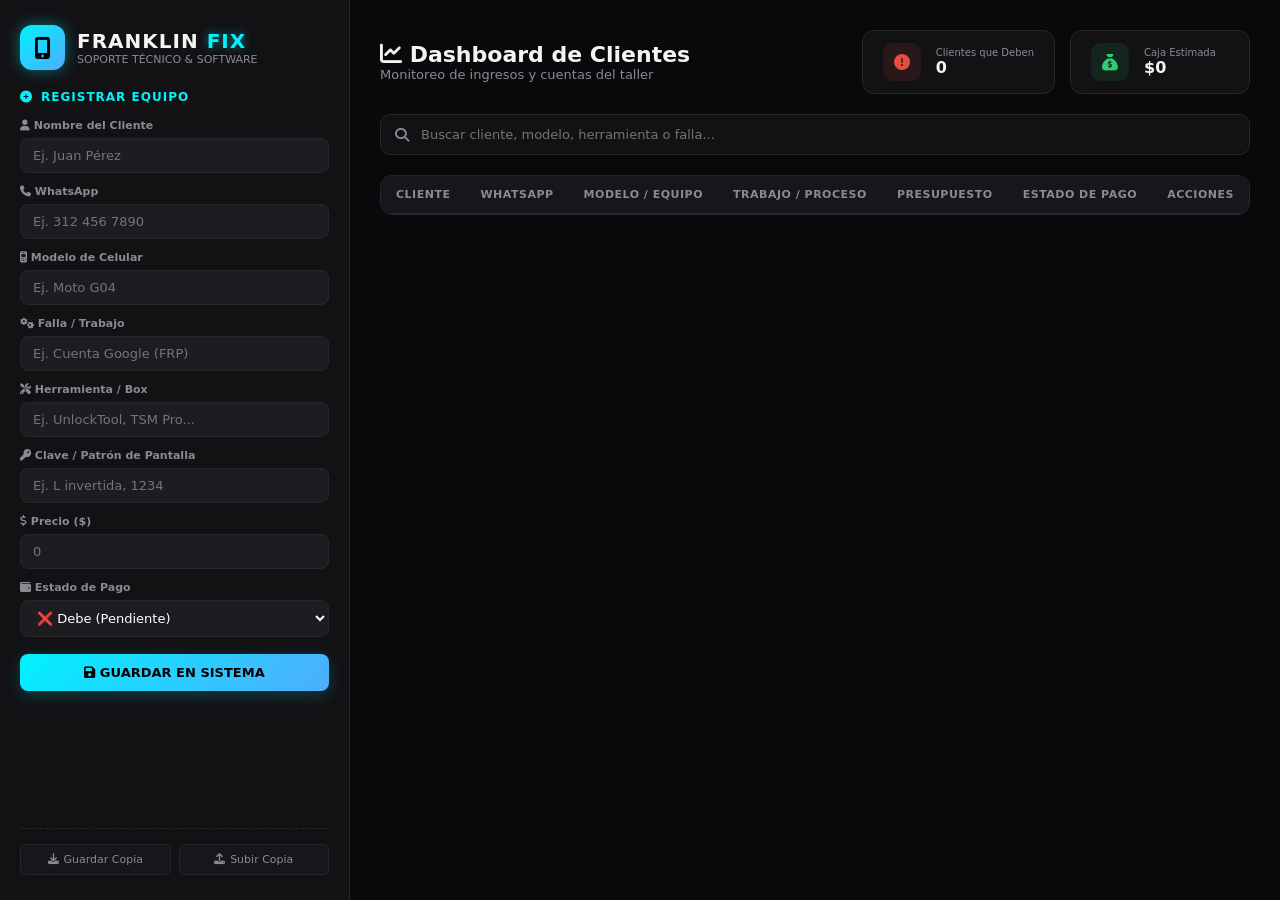
==== index.html @ d9c84b0a "Update index.html" ====
<!DOCTYPE html>
<html lang="es">
<head>
    <meta charset="UTF-8">
    <meta name="viewport" content="width=device-width, initial-scale=1.0">
    <title>Franklin Fix - Panel de Control Pro</title>
    <link rel="stylesheet" href="https://cdnjs.cloudflare.com/ajax/libs/font-awesome/6.4.0/css/all.min.css">
    
    <style>
        :root {
            --bg-dark: #09090b;
            --bg-card: #121215;
            --bg-input: #1c1c21;
            --cyan: #00f2fe;
            --blue: #4facfe;
            --green: #2ecc71;
            --red: #e74c3c;
            --orange: #f39c12;
            --text-white: #f4f4f7;
            --text-gray: #8a8a93;
            --border: #27272a;
        }

        * {
            margin: 0;
            padding: 0;
            box-sizing: border-box;
            font-family: 'Segoe UI', system-ui, sans-serif;
        }

        body {
            background-color: var(--bg-dark);
            color: var(--text-white);
            display: flex;
            height: 100vh;
            overflow: hidden;
        }

        /* BARRA LATERAL */
        .sidebar {
            width: 350px;
            background-color: var(--bg-card);
            border-right: 1px solid var(--border);
            padding: 25px 20px;
            display: flex;
            flex-direction: column;
            justify-content: space-between;
            overflow-y: auto;
        }

        .logo {
            display: flex;
            align-items: center;
            gap: 12px;
            margin-bottom: 20px;
        }

        .logo-icon {
            background: linear-gradient(135deg, var(--cyan), var(--blue));
            width: 45px;
            height: 45px;
            border-radius: 12px;
            display: flex;
            align-items: center;
            justify-content: center;
            font-size: 22px;
            color: #000;
            box-shadow: 0 0 15px rgba(0, 242, 254, 0.4);
        }

        .logo-text h2 {
            font-size: 20px;
            font-weight: 800;
            letter-spacing: 1px;
        }

        .logo-text h2 span {
            color: var(--cyan);
            text-shadow: 0 0 10px rgba(0, 242, 254, 0.5);
        }

        .logo-text p {
            font-size: 11px;
            color: var(--text-gray);
            text-transform: uppercase;
        }

        form h3 {
            font-size: 12px;
            color: var(--cyan);
            letter-spacing: 1px;
            margin-bottom: 15px;
            display: flex;
            align-items: center;
            gap: 8px;
            transition: color 0.3s ease;
        }

        form.editando h3 {
            color: var(--orange);
        }

        .input-group {
            margin-bottom: 12px;
        }

        .input-group label {
            display: block;
            font-size: 11px;
            color: var(--text-gray);
            margin-bottom: 6px;
            font-weight: 600;
        }

        .input-group input, .input-group select {
            width: 100%;
            padding: 9px 12px;
            background-color: var(--bg-input);
            border: 1px solid var(--border);
            border-radius: 8px;
            color: #fff;
            font-size: 13px;
            transition: all 0.3s ease;
        }

        .input-group input:focus, .input-group select:focus {
            outline: none;
            border-color: var(--cyan);
            box-shadow: 0 0 8px rgba(0, 242, 254, 0.2);
        }

        form.editando .input-group input:focus, form.editando .input-group select:focus {
            border-color: var(--orange);
            box-shadow: 0 0 8px rgba(243, 156, 18, 0.2);
        }

        .btn-agregar {
            width: 100%;
            padding: 11px;
            background: linear-gradient(135deg, var(--cyan), var(--blue));
            color: #000;
            font-weight: 700;
            border: none;
            border-radius: 8px;
            cursor: pointer;
            font-size: 13px;
            transition: 0.3s;
            margin-top: 5px;
            box-shadow: 0 4px 15px rgba(0, 242, 254, 0.2);
        }

        .btn-agregar:hover {
            transform: translateY(-2px);
            box-shadow: 0 6px 20px rgba(0, 242, 254, 0.4);
        }

        .btn-agregar.btn-editando {
            background: linear-gradient(135deg, var(--orange), #e67e22);
            color: #fff;
            box-shadow: 0 4px 15px rgba(243, 156, 18, 0.2);
        }

        /* BOTONES DE BACKUP */
        .backup-container {
            margin-top: 20px;
            border-top: 1px dashed var(--border);
            padding-top: 15px;
            display: flex;
            gap: 8px;
        }

        .btn-backup {
            flex: 1;
            padding: 8px;
            background-color: #16161c;
            border: 1px solid var(--border);
            color: var(--text-gray);
            font-size: 11px;
            border-radius: 6px;
            cursor: pointer;
            display: flex;
            align-items: center;
            justify-content: center;
            gap: 5px;
            transition: 0.3s;
        }

        .btn-backup:hover {
            color: #fff;
            border-color: var(--cyan);
            background-color: rgba(0, 242, 254, 0.05);
        }

        /* CONTENIDO PRINCIPAL */
        .main-content {
            flex-grow: 1;
            padding: 30px;
            overflow-y: auto;
            display: flex;
            flex-direction: column;
            gap: 20px;
        }

        .top-bar {
            display: flex;
            justify-content: space-between;
            align-items: center;
            flex-wrap: wrap;
            gap: 15px;
        }

        .titulo-seccion h1 {
            font-size: 22px;
            font-weight: 700;
        }

        .titulo-seccion p {
            font-size: 13px;
            color: var(--text-gray);
        }

        .stats-container {
            display: flex;
            gap: 15px;
        }

        .stat-card {
            background-color: var(--bg-card);
            border: 1px solid var(--border);
            padding: 12px 20px;
            border-radius: 12px;
            display: flex;
            align-items: center;
            gap: 15px;
            min-width: 180px;
        }

        .stat-card.deudores .stat-icon {
            color: var(--red);
            background-color: rgba(231, 76, 60, 0.1);
            width: 38px;
            height: 38px;
            border-radius: 10px;
            display: flex;
            align-items: center;
            justify-content: center;
            font-size: 16px;
        }

        .stat-card.caja .stat-icon {
            color: var(--green);
            background-color: rgba(46, 204, 113, 0.1);
            width: 38px;
            height: 38px;
            border-radius: 10px;
            display: flex;
            align-items: center;
            justify-content: center;
            font-size: 16px;
        }

        .stat-label {
            font-size: 10px;
            color: var(--text-gray);
            display: block;
        }

        .stat-info h3 {
            font-size: 16px;
            font-weight: 700;
        }

        /* BUSCADOR */
        .search-container {
            position: relative;
            width: 100%;
        }

        .search-container input {
            width: 100%;
            padding: 12px 15px 12px 40px;
            background-color: var(--bg-card);
            border: 1px solid var(--border);
            border-radius: 10px;
            color: #fff;
            font-size: 13px;
            transition: 0.3s;
        }

        .search-container input:focus {
            outline: none;
            border-color: var(--cyan);
            box-shadow: 0 0 10px rgba(0, 242, 254, 0.15);
        }

        .search-container i {
            position: absolute;
            left: 15px;
            top: 50%;
            transform: translateY(-50%);
            color: var(--text-gray);
            font-size: 14px;
        }

        /* TABLA DE CLIENTES */
        .tabla-contenedor {
            background-color: var(--bg-card);
            border-radius: 12px;
            border: 1px solid var(--border);
            overflow: hidden;
        }

        table {
            width: 100%;
            border-collapse: collapse;
        }

        th, td {
            padding: 12px 15px;
            text-align: left;
            font-size: 13px;
        }

        th {
            background-color: #16161c;
            color: var(--text-gray);
            font-weight: 600;
            text-transform: uppercase;
            font-size: 11px;
            letter-spacing: 0.5px;
        }

        tr {
            border-bottom: 1px solid var(--border);
            transition: 0.2s;
        }

        tr:hover {
            background-color: #16161c;
        }

        /* Mini etiquetas informativas */
        .mini-tag {
            display: inline-block;
            font-size: 10px;
            padding: 2px 6px;
            border-radius: 4px;
            margin-top: 3px;
            font-weight: 600;
        }

        .tag-tool {
            background-color: rgba(0, 242, 254, 0.1);
            color: var(--cyan);
            border: 1px solid rgba(0, 242, 254, 0.2);
        }

        .tag-clave {
            background-color: rgba(243, 156, 18, 0.1);
            color: var(--orange);
            border: 1px solid rgba(243, 156, 18, 0.2);
        }

        /* Estados de pago */
        .badge-pago {
            padding: 6px 12px;
            border-radius: 20px;
            font-size: 10px;
            font-weight: 700;
            cursor: pointer;
            display: inline-block;
            transition: 0.3s;
        }

        .badge-pago.pendiente {
            background-color: rgba(231, 76, 60, 0.1);
            color: var(--red);
            border: 1px solid rgba(231, 76, 60, 0.3);
        }

        .badge-pago.pagado {
            background-color: rgba(46, 204, 113, 0.1);
            color: var(--green);
            border: 1px solid rgba(46, 204, 113, 0.3);
        }

        /* Acciones */
        .tabla-acciones {
            display: flex;
            align-items: center;
            gap: 6px;
        }

        .btn-tabla-factura {
            background-color: rgba(0, 242, 254, 0.1);
            border: 1px solid rgba(0, 242, 254, 0.3);
            color: var(--cyan);
            padding: 6px 10px;
            border-radius: 6px;
            cursor: pointer;
            font-size: 11px;
            font-weight: 600;
        }

        .btn-tabla-factura:hover {
            background-color: var(--cyan);
            color: #000;
        }

        .btn-tabla-whatsapp {
            background-color: rgba(46, 204, 113, 0.1);
            border: 1px solid rgba(46, 204, 113, 0.3);
            color: var(--green);
            padding: 6px 10px;
            border-radius: 6px;
            cursor: pointer;
            font-size: 11px;
            font-weight: 600;
            display: flex;
            align-items: center;
            gap: 4px;
        }

        .btn-tabla-whatsapp:hover {
            background-color: var(--green);
            color: #000;
        }

        .btn-tabla-editar {
            background-color: rgba(243, 156, 18, 0.1);
            border: 1px solid rgba(243, 156, 18, 0.3);
            color: var(--orange);
            padding: 6px 10px;
            border-radius: 6px;
            cursor: pointer;
            font-size: 11px;
            font-weight: 600;
        }

        .btn-tabla-editar:hover {
            background-color: var(--orange);
            color: #000;
        }

        .btn-tabla-eliminar {
            background-color: transparent;
            border: none;
            color: var(--text-gray);
            cursor: pointer;
            padding: 6px;
            font-size: 13px;
        }

        .btn-tabla-eliminar:hover {
            color: var(--red);
        }

        /* VENTANA MODAL (FACTURA) */
        .modal {
            display: none;
            position: fixed;
            top: 0;
            left: 0;
            width: 100%;
            height: 100%;
            background-color: rgba(0, 0, 0, 0.85);
            z-index: 1000;
            justify-content: center;
            align-items: center;
        }

        .modal-content {
            background-color: #fff;
            color: #000;
            padding: 25px;
            border-radius: 12px;
            max-width: 380px;
            width: 90%;
            box-shadow: 0 10px 30px rgba(0,0,0,0.5);
        }

        .ticket {
            font-family: 'Courier New', Courier, monospace;
            color: #000;
        }

        .ticket-header {
            text-align: center;
            margin-bottom: 15px;
        }

        .ticket-header h2 {
            font-size: 22px;
            font-weight: 800;
            letter-spacing: 1px;
        }

        .ticket-header p {
            font-size: 12px;
        }

        .ticket-sub {
            font-size: 10px !important;
            color: #444;
        }

        .linea-decorativa {
            border-top: 1px dashed #000;
            margin: 10px 0;
        }

        .ticket-info p {
            font-size: 11px;
            margin-bottom: 4px;
        }

        .ticket-tabla {
            width: 100%;
            margin: 15px 0;
        }

        .ticket-tabla th, .ticket-tabla td {
            color: #000 !important;
            padding: 6px 0;
            font-size: 11px;
            background: none !important;
        }

        .ticket-footer {
            text-align: center;
            font-size: 11px;
            margin-top: 15px;
        }

        .estado-ticket-pago {
            font-size: 13px !important;
            font-weight: 900;
            margin-bottom: 10px;
            border: 1px solid #000;
            padding: 5px;
            display: inline-block;
        }

        .garantia {
            font-size: 9px !important;
            color: #555;
            margin-top: 5px;
        }

        .modal-botones {
            margin-top: 20px;
            display: flex;
            gap: 10px;
        }

        .btn-imprimir {
            flex-grow: 1;
            padding: 10px;
            background-color: #000;
            color: #fff;
            border: none;
            border-radius: 6px;
            font-weight: bold;
            cursor: pointer;
        }

        .btn-cerrar {
            padding: 10px 15px;
            background-color: #e0e0e0;
            color: #000;
            border: none;
            border-radius: 6px;
            cursor: pointer;
        }

        @media print {
            body * {
                visibility: hidden;
            }
            #ticket-imprimir, #ticket-imprimir * {
                visibility: visible;
            }
            #ticket-imprimir {
                position: absolute;
                left: 0;
                top: 0;
                width: 100%;
            }
        }
    </style>
</head>
<body>

    <div class="sidebar">
        <div>
            <div class="logo">
                <div class="logo-icon"><i class="fa-solid fa-mobile-screen-button"></i></div>
                <div class="logo-text">
                    <h2>FRANKLIN <span>FIX</span></h2>
                    <p>Soporte Técnico & Software</p>
                </div>
            </div>
            
            <form id="form-cliente">
                <input type="hidden" id="cliente-id-edicion" value="">

                <h3 id="form-titulo"><i class="fa-solid fa-circle-plus"></i> REGISTRAR EQUIPO</h3>
                
                <div class="input-group">
                    <label><i class="fa-solid fa-user"></i> Nombre del Cliente</label>
                    <input type="text" id="nombre" required placeholder="Ej. Juan Pérez">
                </div>

                <div class="input-group">
                    <label><i class="fa-solid fa-phone"></i> WhatsApp</label>
                    <input type="text" id="telefono" placeholder="Ej. 312 456 7890">
                </div>

                <div class="input-group">
                    <label><i class="fa-solid fa-mobile-retro"></i> Modelo de Celular</label>
                    <input type="text" id="modelo" required placeholder="Ej. Moto G04">
                </div>

                <div class="input-group">
                    <label><i class="fa-solid fa-gears"></i> Falla / Trabajo</label>
                    <input type="text" id="falla" required placeholder="Ej. Cuenta Google (FRP)">
                </div>

                <div class="input-group">
                    <label><i class="fa-solid fa-screwdriver-wrench"></i> Herramienta / Box</label>
                    <input type="text" id="herramienta" list="tools-comunes" placeholder="Ej. UnlockTool, TSM Pro...">
                    <datalist id="tools-comunes">
                        <option value="UnlockTool">
                        <option value="TSM Pro">
                        <option value="GSM Shield">
                        <option value="F64 Box">
                        <option value="Chimera">
                        <option value="Pandora Box">
                    </datalist>
                </div>

                <div class="input-group">
                    <label><i class="fa-solid fa-key"></i> Clave / Patrón de Pantalla</label>
                    <input type="text" id="clave" placeholder="Ej. L invertida, 1234">
                </div>

                <div class="input-group">
                    <label><i class="fa-solid fa-dollar-sign"></i> Precio ($)</label>
                    <input type="number" id="precio" required placeholder="0">
                </div>

                <div class="input-group">
                    <label><i class="fa-solid fa-wallet"></i> Estado de Pago</label>
                    <select id="estado-pago">
                        <option value="Pendiente">❌ Debe (Pendiente)</option>
                        <option value="Pagado">✅ Pagado</option>
                    </select>
                </div>

                <button type="submit" id="btn-submit" class="btn-agregar">
                    <i class="fa-solid fa-floppy-disk"></i> GUARDAR EN SISTEMA
                </button>
            </form>
        </div>

        <!-- SECCIÓN DE BACKUP -->
        <div class="backup-container">
            <button onclick="exportarBackup()" class="btn-backup" title="Exportar Backup">
                <i class="fa-solid fa-download"></i> Guardar Copia
            </button>
            <button onclick="document.getElementById('import-file').click()" class="btn-backup" title="Cargar Backup">
                <i class="fa-solid fa-upload"></i> Subir Copia
            </button>
            <input type="file" id="import-file" style="display: none;" accept=".json" onchange="importarBackup(event)">
        </div>
    </div>

    <div class="main-content">
        <div class="top-bar">
            <div class="titulo-seccion">
                <h1><i class="fa-solid fa-chart-line"></i> Dashboard de Clientes</h1>
                <p>Monitoreo de ingresos y cuentas del taller</p>
            </div>
            
            <div class="stats-container">
                <div class="stat-card deudores">
                    <div class="stat-icon"><i class="fa-solid fa-circle-exclamation"></i></div>
                    <div class="stat-info">
                        <span class="stat-label">Clientes que Deben</span>
                        <h3 id="num-deudores">0</h3>
                    </div>
                </div>
                <div class="stat-card caja">
                    <div class="stat-icon"><i class="fa-solid fa-sack-dollar"></i></div>
                    <div class="stat-info">
                        <span class="stat-label">Caja Estimada</span>
                        <h3 id="caja-total">$0</h3>
                    </div>
                </div>
            </div>
        </div>

        <!-- BARRA DE BÚSQUEDA -->
        <div class="search-container">
            <i class="fa-solid fa-magnifying-glass"></i>
            <input type="text" id="buscador" onkeyup="filtrarTabla()" placeholder="Buscar cliente, modelo, herramienta o falla...">
        </div>

        <div class="tabla-contenedor">
            <table id="tabla-clientes">
                <thead>
                    <tr>
                        <th>Cliente</th>
                        <th>WhatsApp</th>
                        <th>Modelo / Equipo</th>
                        <th>Trabajo / Proceso</th>
                        <th>Presupuesto</th>
                        <th>Estado de Pago</th>
                        <th>Acciones</th>
                    </tr>
                </thead>
                <tbody id="lista-clientes-body">
                </tbody>
            </table>
        </div>
    </div>

    <!-- MODAL RECIBO -->
    <div id="modal-factura" class="modal">
        <div class="modal-content">
            <div class="ticket" id="ticket-imprimir">
                <div class="ticket-header">
                    <h2>FRANKLIN FIX</h2>
                    <p>Servicio Técnico Profesional de Celulares</p>
                    <p class="ticket-sub">Software - Desbloqueos - Hardware</p>
                    <div class="linea-decorativa"></div>
                </div>
                
                <div class="ticket-info">
                    <p><strong>Fecha:</strong> <span id="factura-fecha">--/--/----</span></p>
                    <p><strong>Ticket N°:</strong> <span id="factura-id">0000</span></p>
                    <p><strong>Cliente:</strong> <span id="factura-cliente">---</span></p>
                    <p><strong>Celular:</strong> <span id="factura-tel">---</span></p>
                </div>
                
                <div class="linea-decorativa"></div>
                
                <table class="ticket-tabla">
                    <thead>
                        <tr>
                            <th>Detalle / Equipo</th>
                            <th style="text-align: right;">Total</th>
                        </tr>
                    </thead>
                    <tbody>
                        <tr>
                            <td>
                                <span id="factura-modelo" style="font-weight: bold; display: block;">---</span>
                                <span id="factura-falla" style="font-size: 11px; color: #555;">---</span>
                                <span id="factura-detalles-extra" style="font-size: 10px; color: #777; display: block; margin-top: 2px;"></span>
                            </td>
                            <td style="text-align: right; font-weight: bold;" id="factura-total">$0</td>
                        </tr>
                    </tbody>
                </table>
                
                <div class="linea-decorativa"></div>
                
                <div class="ticket-footer">
                    <p class="estado-ticket-pago" id="factura-estado">ESTADO: PENDIENTE</p>
                    <p class="agradecimiento">¡Gracias por confiar en Franklin Fix!</p>
                    <p class="garantia">Garantía por software: 15 días.</p>
                </div>
            </div>
            
            <div class="modal-botones">
                <button onclick="descargarPDF()" class="btn-imprimir">Imprimir / Guardar PDF</button>
                <button onclick="cerrarModal()" class="btn-cerrar">Cerrar</button>
            </div>
        </div>
    </div>

    <script>
        document.addEventListener('DOMContentLoaded', () => {
            actualizarTabla();
        });

        const formCliente = document.getElementById('form-cliente');
        const formTitulo = document.getElementById('form-titulo');
        const idEdicionInput = document.getElementById('cliente-id-edicion');
        const btnSubmit = document.getElementById('btn-submit');
        const listaClientesBody = document.getElementById('lista-clientes-body');
        const modalFactura = document.getElementById('modal-factura');

        formCliente.addEventListener('submit', (e) => {
            e.preventDefault();

            const idEdicion = idEdicionInput.value;
            const nombre = document.getElementById('nombre').value;
            const telefono = document.getElementById('telefono').value || 'Sin número';
            const modelo = document.getElementById('modelo').value;
            const falla = document.getElementById('falla').value;
            const herramienta = document.getElementById('herramienta').value || '';
            const clave = document.getElementById('clave').value || '';
            const precio = parseFloat(document.getElementById('precio').value) || 0;
            const estadoPago = document.getElementById('estado-pago').value;

            let clientes = JSON.parse(localStorage.getItem('franklin_clientes')) || [];

            if (idEdicion) {
                // Modo Edición
                clientes = clientes.map(cliente => {
                    if (cliente.id === parseInt(idEdicion)) {
                        return {
                            ...cliente,
                            nombre,
                            telefono,
                            modelo,
                            falla,
                            herramienta,
                            clave,
                            precio,
                            estadoPago
                        };
                    }
                    return cliente;
                });
                cancelarEdicion();
            } else {
                // Registro Nuevo
                const nuevoCliente = {
                    id: Date.now(),
                    nombre,
                    telefono,
                    modelo,
                    falla,
                    herramienta,
                    clave,
                    precio,
                    estadoPago,
                    fecha: new Date().toLocaleDateString('es-CO')
                };
                clientes.push(nuevoCliente);
            }

            localStorage.setItem('franklin_clientes', JSON.stringify(clientes));
            formCliente.reset();
            actualizarTabla();
        });

        function actualizarTabla() {
            let clientes = JSON.parse(localStorage.getItem('franklin_clientes')) || [];
            listaClientesBody.innerHTML = '';
            
            let deudores = 0;
            let totalCaja = 0;

            clientes.forEach(cliente => {
                if (cliente.estadoPago === 'Pendiente') {
                    deudores++;
                } else {
                    totalCaja += cliente.precio;
                }

                // Generación de etiquetas opcionales
                let tagToolHtml = cliente.herramienta ? `<span class="mini-tag tag-tool"><i class="fa-solid fa-screwdriver-wrench"></i> ${cliente.herramienta}</span>` : '';
                let tagClaveHtml = cliente.clave ? `<span class="mini-tag tag-clave"><i class="fa-solid fa-key"></i> ${cliente.clave}</span>` : '';

                const tr = document.createElement('tr');
                tr.innerHTML = `
                    <td><strong>${cliente.nombre}</strong></td>
                    <td><a href="https://wa.me/${cliente.telefono.replace(/\s+/g, '')}" target="_blank" style="color:#2ecc71; text-decoration:none;"><i class="fa-brands fa-whatsapp"></i> ${cliente.telefono}</a></td>
                    <td>
                        <i class="fa-solid fa-mobile-retro" style="color:#00f2fe;"></i> <strong>${cliente.modelo}</strong>
                        <br>${tagClaveHtml}
                    </td>
                    <td>
                        ${cliente.falla}
                        <br>${tagToolHtml}
                    </td>
                    <td><strong>$${cliente.precio.toLocaleString('es-CO')}</strong></td>
                    <td>
                        <span class="badge-pago ${cliente.estadoPago.toLowerCase()}" onclick="cambiarEstado(${cliente.id})">
                            ${cliente.estadoPago === 'Pagado' ? '✅ PAGADO' : '❌ DEBE'}
                        </span>
                    </td>
                    <td>
                        <div class="tabla-acciones">
                            <button class="btn-tabla-factura" onclick="generarFactura(${cliente.id})" title="Ver Recibo"><i class="fa-solid fa-receipt"></i></button>
                            <button class="btn-tabla-whatsapp" onclick="enviarMensajeWhatsApp(${cliente.id})" title="Enviar WhatsApp"><i class="fa-brands fa-whatsapp"></i> Listo</button>
                            <button class="btn-tabla-editar" onclick="cargarEdicion(${cliente.id})" title="Editar">📝</button>
                            <button class="btn-tabla-eliminar" onclick="eliminarCliente(${cliente.id})" title="Eliminar">
                                <i class="fa-solid fa-trash"></i>
                            </button>
                        </div>
                    </td>
                `;
                listaClientesBody.appendChild(tr);
            });

            document.getElementById('num-deudores').innerText = deudores;
            document.getElementById('caja-total').innerText = '$' + totalCaja.toLocaleString('es-CO');
        }

        // BUSCADOR EN TIEMPO REAL
        function filtrarTabla() {
            const query = document.getElementById('buscador').value.toLowerCase();
            const filas = listaClientesBody.getElementsByTagName('tr');

            for (let i = 0; i < filas.length; i++) {
                const textoFila = filas[i].textContent.toLowerCase();
                if (textoFila.includes(query)) {
                    filas[i].style.display = '';
                } else {
                    filas[i].style.display = 'none';
                }
            }
        }

        // ENVIAR MENSAJE PERSONALIZADO DE WHATSAPP
        function enviarMensajeWhatsApp(id) {
            let clientes = JSON.parse(localStorage.getItem('franklin_clientes')) || [];
            const cliente = clientes.find(c => c.id === id);

            if (cliente) {
                if (cliente.telefono === 'Sin número' || !cliente.telefono) {
                    alert('Este cliente no tiene un número registrado.');
                    return;
                }

                // Limpiar número
                const numeroLimpio = cliente.telefono.replace(/\D/g, '');
                const prefijo = numeroLimpio.startsWith('57') ? '' : '57'; // Agregar código de Colombia si no está
                
                let mensaje = '';
                if (cliente.estadoPago === 'Pagado') {
                    mensaje = `Hola *${cliente.nombre}*, ¡te habla Franklin de *Franklin Fix*! 👋 Te informo que tu *${cliente.modelo}* ya está listo para retirar. El trabajo de *${cliente.falla}* fue completado con éxito y el saldo está cubierto. ¡Te espero! 🛠️📱`;
                } else {
                    mensaje = `Hola *${cliente.nombre}*, ¡te habla Franklin de *Franklin Fix*! 👋 Te informo que tu *${cliente.modelo}* ya está listo por concepto de *${cliente.falla}*. El valor restante es de *$${cliente.precio.toLocaleString('es-CO')}*. ¡Puedes pasar a recogerlo cuando quieras! 🛠️📱`;
                }

                const url = `https://wa.me/${prefijo}${numeroLimpio}?text=${encodeURIComponent(mensaje)}`;
                window.open(url, '_blank');
            }
        }

        // EDICIÓN
        function cargarEdicion(id) {
            let clientes = JSON.parse(localStorage.getItem('franklin_clientes')) || [];
            const cliente = clientes.find(c => c.id === id);

            if (cliente) {
                idEdicionInput.value = cliente.id;
                document.getElementById('nombre').value = cliente.nombre;
                document.getElementById('telefono').value = cliente.telefono === 'Sin número' ? '' : cliente.telefono;
                document.getElementById('modelo').value = cliente.modelo;
                document.getElementById('falla').value = cliente.falla;
                document.getElementById('herramienta').value = cliente.herramienta || '';
                document.getElementById('clave').value = cliente.clave || '';
                document.getElementById('precio').value = cliente.precio;
                document.getElementById('estado-pago').value = cliente.estadoPago;

                formCliente.classList.add('editando');
                formTitulo.innerHTML = `<i class="fa-solid fa-pen-to-square"></i> EDITANDO REGISTRO`;
                btnSubmit.innerHTML = `<i class="fa-solid fa-arrows-rotate"></i> ACTUALIZAR DATOS`;
                btnSubmit.classList.add('btn-editando');

                formCliente.scrollIntoView({ behavior: 'smooth' });
            }
        }

        function cancelarEdicion() {
            idEdicionInput.value = '';
            formCliente.classList.remove('editando');
            formTitulo.innerHTML = `<i class="fa-solid fa-circle-plus"></i> REGISTRAR EQUIPO`;
            btnSubmit.innerHTML = `<i class="fa-solid fa-floppy-disk"></i> GUARDAR EN SISTEMA`;
            btnSubmit.classList.remove('btn-editando');
        }

        function cambiarEstado(id) {
            let clientes = JSON.parse(localStorage.getItem('franklin_clientes')) || [];
            clientes = clientes.map(c => {
                if (c.id === id) {
                    c.estadoPago = c.estadoPago === 'Pagado' ? 'Pendiente' : 'Pagado';
                }
                return c;
            });
            localStorage.setItem('franklin_clientes', JSON.stringify(clientes));
            actualizarTabla();
        }

        function eliminarCliente(id) {
            if (confirm('¿Quieres eliminar este registro?')) {
                if (idEdicionInput.value === String(id)) {
                    cancelarEdicion();
                    formCliente.reset();
                }
                let clientes = JSON.parse(localStorage.getItem('franklin_clientes')) || [];
                clientes = clientes.filter(c => c.id !== id);
                localStorage.setItem('franklin_clientes', JSON.stringify(clientes));
                actualizarTabla();
            }
        }

        // RESPALDOS / BACKUP
        function exportarBackup() {
            const clientes = localStorage.getItem('franklin_clientes');
            if (!clientes || clientes === "[]") {
                alert("No hay datos en el sistema para respaldar.");
                return;
            }
            const blob = new Blob([clientes], { type: 'application/json' });
            const url = URL.createObjectURL(blob);
            const a = document.createElement('a');
            a.href = url;
            a.download = `Franklin_Fix_Backup_${new Date().toISOString().slice(0,10)}.json`;
            a.click();
            URL.revokeObjectURL(url);
        }

        function importarBackup(event) {
            const archivo = event.target.files[0];
            if (!archivo) return;

            const lector = new FileReader();
            lector.onload = function(e) {
                try {
                    const datos = JSON.parse(e.target.result);
                    if (Array.isArray(datos)) {
                        if (confirm("Se van a restaurar los clientes importados. ¿Deseas continuar?")) {
                            localStorage.setItem('franklin_clientes', JSON.stringify(datos));
                            actualizarTabla();
                            alert("Base de datos de Franklin Fix restaurada con éxito.");
                        }
                    } else {
                        alert("El archivo no contiene un formato de copia de seguridad válido.");
                    }
                } catch (error) {
                    alert("Error al leer el archivo. Asegúrate de que sea el archivo .json correcto.");
                }
            };
            lector.readAsText(archivo);
            event.target.value = ''; // Reset file input
        }

        // GENERAR FACTURA
        function generarFactura(id) {
            let clientes = JSON.parse(localStorage.getItem('franklin_clientes')) || [];
            const cliente = clientes.find(c => c.id === id);

            if (cliente) {
                document.getElementById('factura-fecha').innerText = cliente.fecha;
                document.getElementById('factura-id').innerText = String(cliente.id).slice(-4);
                document.getElementById('factura-cliente').innerText = cliente.nombre;
                document.getElementById('factura-tel').innerText = cliente.telefono;
                document.getElementById('factura-modelo').innerText = cliente.modelo;
                document.getElementById('factura-falla').innerText = cliente.falla;
                document.getElementById('factura-total').innerText = '$' + cliente.precio.toLocaleString('es-CO');
                
                let extraInfo = '';
                if(cliente.clave) extraInfo += `Clave: ${cliente.clave} `;
                if(cliente.herramienta) extraInfo += `| Herramienta: ${cliente.herramienta}`;
                document.getElementById('factura-detalles-extra').innerText = extraInfo;

                const estFact = document.getElementById('factura-estado');
                if (cliente.estadoPago === 'Pagado') {
                    estFact.innerText = "ESTADO: PAGADO";
                    estFact.style.color = '#2ecc71';
                } else {
                    estFact.innerText = "ESTADO: DEBE";
                    estFact.style.color = '#e74c3c';
                }

                modalFactura.style.display = 'flex';
            }
        }

        function cerrarModal() {
            modalFactura.style.display = 'none';
        }

        function descargarPDF() {
            window.print();
        }
    </script>
</body>
</html>
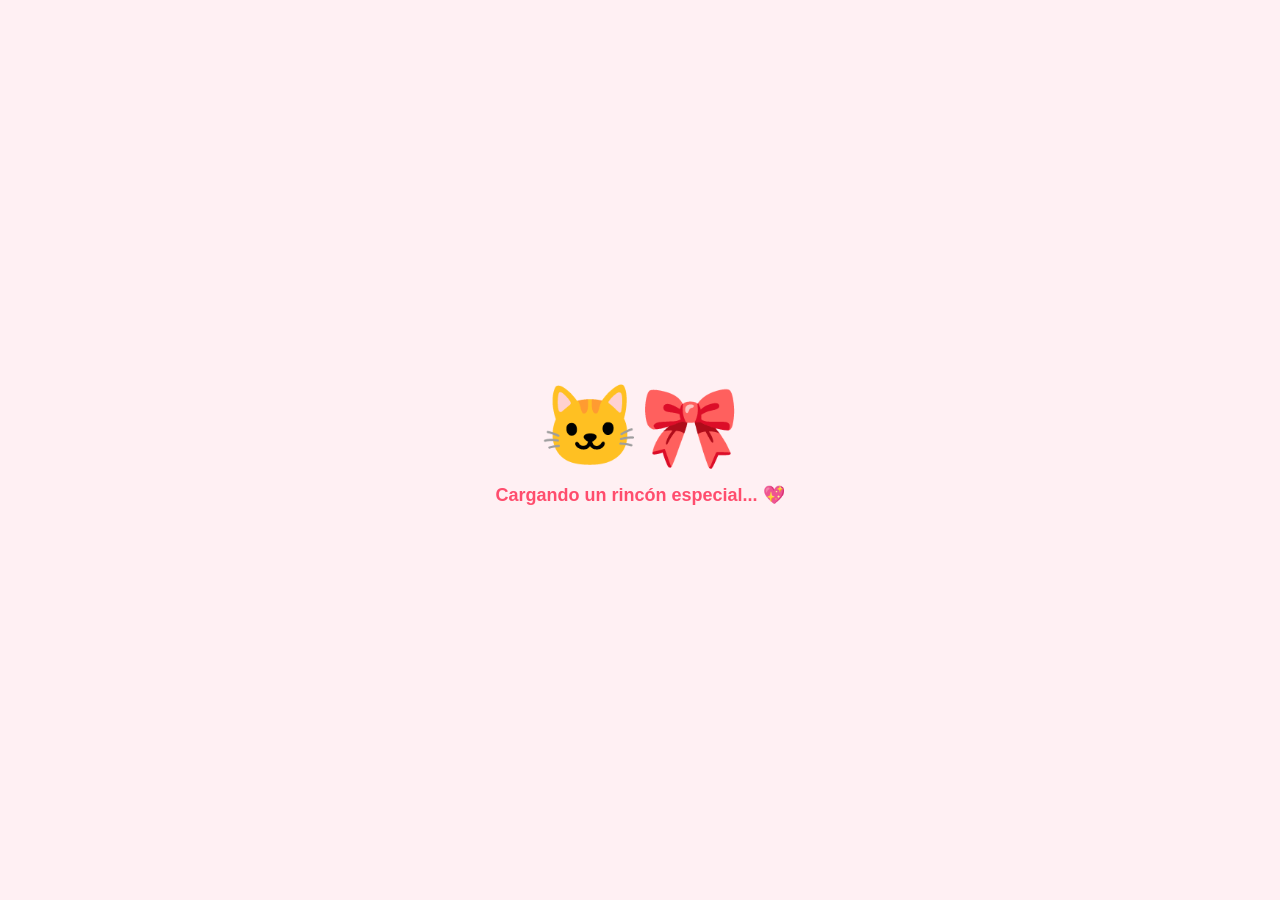
==== commit 5e26cb0c: "Update index.html" ====
--- a/index.html
+++ b/index.html
@@ -3,1085 +3,1782 @@
 <head>
     <meta charset="UTF-8">
     <meta name="viewport" content="width=device-width, initial-scale=1.0">
-    <title>Franklin Fix - Panel de Control Pro</title>
-    <link rel="stylesheet" href="https://cdnjs.cloudflare.com/ajax/libs/font-awesome/6.4.0/css/all.min.css">
-    
+    <title>Tu Rincón Mágico 🎀</title>
     <style>
-        :root {
-            --bg-dark: #09090b;
-            --bg-card: #121215;
-            --bg-input: #1c1c21;
-            --cyan: #00f2fe;
-            --blue: #4facfe;
-            --green: #2ecc71;
-            --red: #e74c3c;
-            --orange: #f39c12;
-            --text-white: #f4f4f7;
-            --text-gray: #8a8a93;
-            --border: #27272a;
-        }
-
-        * {
+        /* Estilo general con Cursor de Gatito/Lazo */
+        body {
             margin: 0;
             padding: 0;
-            box-sizing: border-box;
-            font-family: 'Segoe UI', system-ui, sans-serif;
-        }
-
-        body {
-            background-color: var(--bg-dark);
-            color: var(--text-white);
-            display: flex;
-            height: 100vh;
-            overflow: hidden;
-        }
-
-        /* BARRA LATERAL */
-        .sidebar {
-            width: 350px;
-            background-color: var(--bg-card);
-            border-right: 1px solid var(--border);
-            padding: 25px 20px;
+            background: linear-gradient(135deg, #fff0f3, #ffccd5);
+            font-family: 'Comic Sans MS', 'Chalkboard SE', sans-serif;
             display: flex;
             flex-direction: column;
-            justify-content: space-between;
-            overflow-y: auto;
-        }
-
-        .logo {
-            display: flex;
-            align-items: center;
-            gap: 12px;
-            margin-bottom: 20px;
-        }
-
-        .logo-icon {
-            background: linear-gradient(135deg, var(--cyan), var(--blue));
-            width: 45px;
-            height: 45px;
-            border-radius: 12px;
-            display: flex;
             align-items: center;
             justify-content: center;
-            font-size: 22px;
-            color: #000;
-            box-shadow: 0 0 15px rgba(0, 242, 254, 0.4);
-        }
-
-        .logo-text h2 {
-            font-size: 20px;
-            font-weight: 800;
-            letter-spacing: 1px;
-        }
-
-        .logo-text h2 span {
-            color: var(--cyan);
-            text-shadow: 0 0 10px rgba(0, 242, 254, 0.5);
-        }
-
-        .logo-text p {
-            font-size: 11px;
-            color: var(--text-gray);
-            text-transform: uppercase;
-        }
-
-        form h3 {
-            font-size: 12px;
-            color: var(--cyan);
-            letter-spacing: 1px;
-            margin-bottom: 15px;
-            display: flex;
-            align-items: center;
-            gap: 8px;
-            transition: color 0.3s ease;
-        }
-
-        form.editando h3 {
-            color: var(--orange);
-        }
-
-        .input-group {
-            margin-bottom: 12px;
-        }
-
-        .input-group label {
-            display: block;
-            font-size: 11px;
-            color: var(--text-gray);
-            margin-bottom: 6px;
-            font-weight: 600;
-        }
-
-        .input-group input, .input-group select {
-            width: 100%;
-            padding: 9px 12px;
-            background-color: var(--bg-input);
-            border: 1px solid var(--border);
-            border-radius: 8px;
-            color: #fff;
-            font-size: 13px;
-            transition: all 0.3s ease;
-        }
-
-        .input-group input:focus, .input-group select:focus {
-            outline: none;
-            border-color: var(--cyan);
-            box-shadow: 0 0 8px rgba(0, 242, 254, 0.2);
-        }
-
-        form.editando .input-group input:focus, form.editando .input-group select:focus {
-            border-color: var(--orange);
-            box-shadow: 0 0 8px rgba(243, 156, 18, 0.2);
-        }
-
-        .btn-agregar {
-            width: 100%;
-            padding: 11px;
-            background: linear-gradient(135deg, var(--cyan), var(--blue));
-            color: #000;
-            font-weight: 700;
-            border: none;
-            border-radius: 8px;
-            cursor: pointer;
-            font-size: 13px;
-            transition: 0.3s;
-            margin-top: 5px;
-            box-shadow: 0 4px 15px rgba(0, 242, 254, 0.2);
-        }
-
-        .btn-agregar:hover {
-            transform: translateY(-2px);
-            box-shadow: 0 6px 20px rgba(0, 242, 254, 0.4);
-        }
-
-        .btn-agregar.btn-editando {
-            background: linear-gradient(135deg, var(--orange), #e67e22);
-            color: #fff;
-            box-shadow: 0 4px 15px rgba(243, 156, 18, 0.2);
-        }
-
-        /* BOTONES DE BACKUP */
-        .backup-container {
-            margin-top: 20px;
-            border-top: 1px dashed var(--border);
-            padding-top: 15px;
-            display: flex;
-            gap: 8px;
-        }
-
-        .btn-backup {
-            flex: 1;
-            padding: 8px;
-            background-color: #16161c;
-            border: 1px solid var(--border);
-            color: var(--text-gray);
-            font-size: 11px;
-            border-radius: 6px;
-            cursor: pointer;
-            display: flex;
-            align-items: center;
-            justify-content: center;
-            gap: 5px;
-            transition: 0.3s;
-        }
-
-        .btn-backup:hover {
-            color: #fff;
-            border-color: var(--cyan);
-            background-color: rgba(0, 242, 254, 0.05);
-        }
-
-        /* CONTENIDO PRINCIPAL */
-        .main-content {
-            flex-grow: 1;
-            padding: 30px;
-            overflow-y: auto;
-            display: flex;
-            flex-direction: column;
-            gap: 20px;
-        }
-
-        .top-bar {
-            display: flex;
-            justify-content: space-between;
-            align-items: center;
-            flex-wrap: wrap;
-            gap: 15px;
-        }
-
-        .titulo-seccion h1 {
-            font-size: 22px;
-            font-weight: 700;
-        }
-
-        .titulo-seccion p {
-            font-size: 13px;
-            color: var(--text-gray);
-        }
-
-        .stats-container {
-            display: flex;
-            gap: 15px;
-        }
-
-        .stat-card {
-            background-color: var(--bg-card);
-            border: 1px solid var(--border);
-            padding: 12px 20px;
-            border-radius: 12px;
-            display: flex;
-            align-items: center;
-            gap: 15px;
-            min-width: 180px;
-        }
-
-        .stat-card.deudores .stat-icon {
-            color: var(--red);
-            background-color: rgba(231, 76, 60, 0.1);
-            width: 38px;
-            height: 38px;
-            border-radius: 10px;
-            display: flex;
-            align-items: center;
-            justify-content: center;
-            font-size: 16px;
-        }
-
-        .stat-card.caja .stat-icon {
-            color: var(--green);
-            background-color: rgba(46, 204, 113, 0.1);
-            width: 38px;
-            height: 38px;
-            border-radius: 10px;
-            display: flex;
-            align-items: center;
-            justify-content: center;
-            font-size: 16px;
-        }
-
-        .stat-label {
-            font-size: 10px;
-            color: var(--text-gray);
-            display: block;
-        }
-
-        .stat-info h3 {
-            font-size: 16px;
-            font-weight: 700;
-        }
-
-        /* BUSCADOR */
-        .search-container {
-            position: relative;
-            width: 100%;
-        }
-
-        .search-container input {
-            width: 100%;
-            padding: 12px 15px 12px 40px;
-            background-color: var(--bg-card);
-            border: 1px solid var(--border);
-            border-radius: 10px;
-            color: #fff;
-            font-size: 13px;
-            transition: 0.3s;
-        }
-
-        .search-container input:focus {
-            outline: none;
-            border-color: var(--cyan);
-            box-shadow: 0 0 10px rgba(0, 242, 254, 0.15);
-        }
-
-        .search-container i {
-            position: absolute;
-            left: 15px;
-            top: 50%;
-            transform: translateY(-50%);
-            color: var(--text-gray);
-            font-size: 14px;
-        }
-
-        /* TABLA DE CLIENTES */
-        .tabla-contenedor {
-            background-color: var(--bg-card);
-            border-radius: 12px;
-            border: 1px solid var(--border);
+            min-height: 100vh;
+            color: #ff4d6d;
+            user-select: none;
             overflow: hidden;
-        }
-
-        table {
-            width: 100%;
-            border-collapse: collapse;
-        }
-
-        th, td {
-            padding: 12px 15px;
-            text-align: left;
-            font-size: 13px;
-        }
-
-        th {
-            background-color: #16161c;
-            color: var(--text-gray);
-            font-weight: 600;
-            text-transform: uppercase;
-            font-size: 11px;
-            letter-spacing: 0.5px;
-        }
-
-        tr {
-            border-bottom: 1px solid var(--border);
-            transition: 0.2s;
-        }
-
-        tr:hover {
-            background-color: #16161c;
-        }
-
-        /* Mini etiquetas informativas */
-        .mini-tag {
-            display: inline-block;
-            font-size: 10px;
-            padding: 2px 6px;
-            border-radius: 4px;
-            margin-top: 3px;
-            font-weight: 600;
-        }
-
-        .tag-tool {
-            background-color: rgba(0, 242, 254, 0.1);
-            color: var(--cyan);
-            border: 1px solid rgba(0, 242, 254, 0.2);
-        }
-
-        .tag-clave {
-            background-color: rgba(243, 156, 18, 0.1);
-            color: var(--orange);
-            border: 1px solid rgba(243, 156, 18, 0.2);
-        }
-
-        /* Estados de pago */
-        .badge-pago {
-            padding: 6px 12px;
-            border-radius: 20px;
-            font-size: 10px;
-            font-weight: 700;
-            cursor: pointer;
-            display: inline-block;
-            transition: 0.3s;
-        }
-
-        .badge-pago.pendiente {
-            background-color: rgba(231, 76, 60, 0.1);
-            color: var(--red);
-            border: 1px solid rgba(231, 76, 60, 0.3);
-        }
-
-        .badge-pago.pagado {
-            background-color: rgba(46, 204, 113, 0.1);
-            color: var(--green);
-            border: 1px solid rgba(46, 204, 113, 0.3);
-        }
-
-        /* Acciones */
-        .tabla-acciones {
-            display: flex;
-            align-items: center;
-            gap: 6px;
-        }
-
-        .btn-tabla-factura {
-            background-color: rgba(0, 242, 254, 0.1);
-            border: 1px solid rgba(0, 242, 254, 0.3);
-            color: var(--cyan);
-            padding: 6px 10px;
-            border-radius: 6px;
-            cursor: pointer;
-            font-size: 11px;
-            font-weight: 600;
-        }
-
-        .btn-tabla-factura:hover {
-            background-color: var(--cyan);
-            color: #000;
-        }
-
-        .btn-tabla-whatsapp {
-            background-color: rgba(46, 204, 113, 0.1);
-            border: 1px solid rgba(46, 204, 113, 0.3);
-            color: var(--green);
-            padding: 6px 10px;
-            border-radius: 6px;
-            cursor: pointer;
-            font-size: 11px;
-            font-weight: 600;
-            display: flex;
-            align-items: center;
-            gap: 4px;
-        }
-
-        .btn-tabla-whatsapp:hover {
-            background-color: var(--green);
-            color: #000;
-        }
-
-        .btn-tabla-editar {
-            background-color: rgba(243, 156, 18, 0.1);
-            border: 1px solid rgba(243, 156, 18, 0.3);
-            color: var(--orange);
-            padding: 6px 10px;
-            border-radius: 6px;
-            cursor: pointer;
-            font-size: 11px;
-            font-weight: 600;
-        }
-
-        .btn-tabla-editar:hover {
-            background-color: var(--orange);
-            color: #000;
-        }
-
-        .btn-tabla-eliminar {
-            background-color: transparent;
-            border: none;
-            color: var(--text-gray);
-            cursor: pointer;
-            padding: 6px;
-            font-size: 13px;
-        }
-
-        .btn-tabla-eliminar:hover {
-            color: var(--red);
-        }
-
-        /* VENTANA MODAL (FACTURA) */
-        .modal {
-            display: none;
+            cursor: url("data:image/svg+xml;utf8,<svg xmlns='http://www.w3.org/2000/svg' width='32' height='32' style='font-size:24px'><text y='24'>🎀</text></svg>") 12 12, auto;
+        }
+
+        /* FONDO DE CORAZONES FLOTANTES */
+        .heart-bg {
             position: fixed;
             top: 0;
             left: 0;
             width: 100%;
             height: 100%;
-            background-color: rgba(0, 0, 0, 0.85);
+            pointer-events: none;
+            z-index: -1;
+            overflow: hidden;
+        }
+        .heart-bg span {
+            position: absolute;
+            bottom: -50px;
+            font-size: 20px;
+            opacity: 0.6;
+            animation: floatUp 8s linear infinite;
+        }
+        @keyframes floatUp {
+            0% { transform: translateY(0) rotate(0deg); opacity: 0; }
+            10% { opacity: 0.6; }
+            90% { opacity: 0.6; }
+            100% { transform: translateY(-110vh) rotate(360deg); opacity: 0; }
+        }
+
+        /* EFECTO RASTRO MÁGICO DEL CURSOR */
+        .cursor-sparkle {
+            position: absolute;
+            pointer-events: none;
+            font-size: 14px;
+            z-index: 9999;
+            animation: sparkleFade 1s linear forwards;
+        }
+        @keyframes sparkleFade {
+            0% { transform: translate(-50%, -50%) scale(1.5) rotate(0deg); opacity: 1; }
+            100% { transform: translate(-50%, -50%) scale(0) rotate(180deg); opacity: 0; }
+        }
+
+        /* EFECTO DE CONFETI */
+        .confetti {
+            position: fixed;
+            width: 12px;
+            height: 12px;
+            background-color: #ff4d6d;
+            border-radius: 50%;
+            pointer-events: none;
+            z-index: 999;
+            animation: fall 3s linear forwards;
+        }
+        @keyframes fall {
+            0% { transform: translateY(-50px) rotate(0deg); opacity: 1; }
+            100% { transform: translateY(105vh) rotate(720deg); opacity: 0; }
+        }
+
+        /* PANTALLA DE CARGA KAWAII */
+        #splashScreen {
+            position: fixed;
+            top: 0;
+            left: 0;
+            width: 100%;
+            height: 100%;
+            background-color: #fff0f3;
+            display: flex;
+            flex-direction: column;
+            align-items: center;
+            justify-content: center;
+            z-index: 9999;
+            transition: opacity 0.5s ease;
+        }
+        .loader-kitty {
+            font-size: 80px;
+            animation: heartBeat 1.2s infinite;
+        }
+        @keyframes heartBeat {
+            0%, 100% { transform: scale(1); }
+            50% { transform: scale(1.15); }
+        }
+
+        /* Dedicatoria */
+        .dedicatoria {
+            background-color: #fff;
+            border: 2px dashed #ff758f;
+            padding: 8px 15px;
+            border-radius: 15px;
+            font-size: 14px;
+            font-weight: bold;
+            color: #ff4d6d;
+            margin-bottom: 5px;
+            box-shadow: 0 4px 10px rgba(255, 117, 143, 0.15);
+            text-align: center;
+            animation: pulse 2s infinite;
+        }
+
+        /* RELOJ DE CONEXIÓN */
+        .connection-timer {
+            font-size: 11px;
+            color: #ff758f;
+            background: rgba(255, 255, 255, 0.8);
+            padding: 4px 10px;
+            border-radius: 10px;
+            margin-bottom: 10px;
+            border: 1px solid #ffccd5;
+            text-align: center;
+        }
+
+        @keyframes pulse {
+            0%, 100% { transform: scale(1); }
+            50% { transform: scale(1.03); }
+        }
+
+        h1 {
+            font-size: 28px;
+            text-shadow: 2px 2px #fff;
+            margin: 5px 0 12px 0;
+            text-align: center;
+        }
+
+        /* Contenedor de la consola */
+        #consoleContainer {
+            position: relative;
+            width: 400px;
+            height: 560px;
+            background-color: #fff;
+            border: 6px solid #ff758f;
+            border-radius: 30px;
+            box-shadow: 0 15px 35px rgba(255, 117, 143, 0.4);
+            overflow: hidden;
+            display: flex;
+            flex-direction: column;
+        }
+
+        /* Vistas de pantalla */
+        .screen {
+            width: 100%;
+            height: 100%;
+            display: none;
+            box-sizing: border-box;
+            position: relative;
+            flex-direction: column;
+            align-items: center;
+            justify-content: space-between; /* Alinea contenido arriba y botones abajo */
+            padding: 15px;
+            overflow-y: auto;
+            scrollbar-width: none; /* Oculta scrollbar en Firefox */
+        }
+
+        .screen::-webkit-scrollbar {
+            display: none; /* Oculta scrollbar en Chrome/Safari */
+        }
+
+        .active {
+            display: flex;
+        }
+
+        /* Botones estilizados */
+        .btn {
+            background: linear-gradient(135deg, #ff758f, #ff4d6d);
+            color: white;
+            border: 3px solid #ff3355;
+            padding: 9px 18px;
+            font-size: 14px;
+            font-weight: bold;
+            border-radius: 25px;
+            cursor: pointer;
+            margin: 5px;
+            box-shadow: 0 5px 12px rgba(255, 117, 143, 0.4);
+            transition: transform 0.1s, box-shadow 0.2s;
+            font-family: inherit;
+        }
+
+        .btn:hover {
+            transform: scale(1.05);
+            box-shadow: 0 7px 15px rgba(255, 117, 143, 0.6);
+        }
+        .btn:active {
+            transform: scale(0.95);
+        }
+
+        .btn-special {
+            background: linear-gradient(135deg, #ffccd5, #ff758f);
+            color: #ff4d6d;
+            border: 3px solid #ff758f;
+            animation: pulse 1.5s infinite;
+        }
+
+        .btn-back {
+            margin-top: auto; /* Empuja el botón siempre al fondo de la pantalla */
+            margin-bottom: 5px;
+            padding: 6px 15px;
+            font-size: 12px;
+            background: #ffccd5;
+            border: 2px solid #ff758f;
+            color: #ff4d6d;
+            z-index: 20;
+            width: fit-content;
+        }
+        .btn-back:hover {
+            background-color: #ffb3c6;
+            transform: scale(1.05);
+        }
+
+        /* BOTONES AUXILIARES ESQUINA */
+        .audio-control, .love-trigger {
+            position: fixed;
+            bottom: 20px;
+            width: 45px;
+            height: 45px;
+            background: #fff;
+            border: 2px solid #ff758f;
+            border-radius: 50%;
+            display: flex;
+            align-items: center;
+            justify-content: center;
+            font-size: 20px;
+            cursor: pointer;
+            box-shadow: 0 4px 10px rgba(255, 117, 143, 0.3);
             z-index: 1000;
+            transition: transform 0.2s;
+        }
+        .audio-control:hover, .love-trigger:hover {
+            transform: scale(1.1);
+        }
+        .audio-control { right: 20px; }
+        .love-trigger { left: 20px; animation: pulse 1.5s infinite alternate; }
+
+        /* --- MENÚ PRINCIPAL --- */
+        #menuScreen {
+            background-color: #fff5f6;
+            justify-content: flex-start;
+        }
+        .logo-kitty {
+            font-size: 45px;
+            margin-bottom: 2px;
+            animation: bounce 2s infinite;
+        }
+        @keyframes bounce {
+            0%, 100% { transform: translateY(0); }
+            50% { transform: translateY(-8px); }
+        }
+
+        /* SINTONIZADOR DE ÁNIMO */
+        .mood-booster-container {
+            width: 90%;
+            background: #fff;
+            border: 2px solid #ffccd5;
+            border-radius: 15px;
+            padding: 10px;
+            margin-top: 10px;
+            box-shadow: 0 4px 10px rgba(255, 117, 143, 0.08);
+            text-align: center;
+        }
+        .mood-booster-title {
+            font-size: 13px;
+            font-weight: bold;
+            color: #ff4d6d;
+            margin-bottom: 8px;
+        }
+        .mood-buttons {
+            display: flex;
             justify-content: center;
+            gap: 10px;
+        }
+        .mood-btn {
+            background: #fff5f6;
+            border: 1.5px solid #ff758f;
+            font-size: 18px;
+            padding: 6px 10px;
+            border-radius: 50%;
+            cursor: pointer;
+            transition: transform 0.2s, background-color 0.2s;
+        }
+        .mood-btn:hover {
+            transform: scale(1.2);
+            background-color: #ffccd5;
+        }
+
+        /* TRACKER DE LOGROS/CUPONES */
+        .trophy-tracker {
+            display: flex;
+            gap: 12px;
+            margin-top: 12px;
+            background: #fff;
+            padding: 8px 16px;
+            border-radius: 15px;
+            border: 2px dashed #ffb3c6;
+        }
+        .trophy-slot {
+            font-size: 24px;
+            filter: grayscale(100%);
+            opacity: 0.3;
+            transition: all 0.5s ease;
+            cursor: not-allowed;
+            position: relative;
+        }
+        .trophy-slot.unlocked {
+            filter: grayscale(0%);
+            opacity: 1;
+            transform: scale(1.15);
+            cursor: pointer;
+            animation: pulse 1.2s infinite alternate;
+        }
+        .trophy-slot.unlocked:hover {
+            transform: scale(1.3) rotate(10deg);
+        }
+
+        /* --- JUEGO 1: LLUVIA DE DULCES (CATCH) --- */
+        #catchScreen {
+            padding: 0; /* Para que el juego use todo el recuadro */
+        }
+        #catchCanvas {
+            position: relative;
+            width: 100%;
+            height: 100%;
+            background-color: #fff0f3;
+        }
+        #hud {
+            position: absolute;
+            top: 10px;
+            left: 10px;
+            right: 10px;
+            display: flex;
+            justify-content: space-between;
+            font-weight: bold;
+            font-size: 15px;
+            z-index: 5;
+        }
+        #kittyPlayer {
+            position: absolute;
+            bottom: 60px;
+            left: 175px;
+            width: 50px;
+            height: 50px;
+            font-size: 45px;
+            display: flex;
             align-items: center;
-        }
-
-        .modal-content {
+            justify-content: center;
+            transition: left 0.08s ease-out;
+        }
+        .falling-item {
+            position: absolute;
+            font-size: 28px;
+        }
+        .catch-overlay {
+            position: absolute;
+            top: 0;
+            left: 0;
+            width: 100%;
+            height: 100%;
+            background: rgba(255, 240, 243, 0.95);
+            display: flex;
+            flex-direction: column;
+            align-items: center;
+            justify-content: center;
+            z-index: 10;
+        }
+
+        /* --- JUEGO 2: TRES EN RAYA --- */
+        #tttScreen {
+            justify-content: flex-start;
+        }
+        #tttScreen h3 { margin: 5px; }
+        .score-board {
+            display: flex;
+            justify-content: space-around;
+            width: 90%;
+            background-color: #ffe5ec;
+            border-radius: 15px;
+            padding: 8px;
+            margin: 5px 0;
+            border: 2px solid #ffb3c6;
+            font-size: 13px;
+            font-weight: bold;
+        }
+        .score-item {
+            display: flex;
+            flex-direction: column;
+            align-items: center;
+        }
+        .grid-ttt {
+            display: grid;
+            grid-template-columns: repeat(3, 70px);
+            grid-template-rows: repeat(3, 70px);
+            gap: 8px;
+            margin-top: 5px;
+        }
+        .cell-ttt {
+            background-color: #ffe5ec;
+            border: 3px solid #ffb3c6;
+            border-radius: 15px;
+            font-size: 35px;
+            display: flex;
+            align-items: center;
+            justify-content: center;
+            cursor: pointer;
+            transition: background-color 0.2s, transform 0.1s;
+        }
+        .cell-ttt:hover {
+            background-color: #ffccd5;
+            transform: scale(1.05);
+        }
+        #tttStatus {
+            font-weight: bold;
+            margin: 3px 0;
+            font-size: 15px;
+            height: 20px;
+        }
+
+        /* --- JUEGO 3: MEMORIA --- */
+        #memoryScreen {
+            justify-content: flex-start;
+        }
+        #memoryScreen h3 { margin: 5px; }
+        .grid-mem {
+            display: grid;
+            grid-template-columns: repeat(4, 65px);
+            grid-template-rows: repeat(4, 65px);
+            gap: 8px;
+            margin-top: 10px;
+        }
+        .card-mem {
+            background-color: #ff758f;
+            border-radius: 12px;
+            display: flex;
+            align-items: center;
+            justify-content: center;
+            font-size: 30px;
+            color: transparent;
+            cursor: pointer;
+            border: 2px solid #ff4d6d;
+            transition: transform 0.3s, background-color 0.3s;
+        }
+        .card-mem:hover {
+            transform: scale(1.05);
+        }
+        .card-mem.flipped {
+            background-color: #fff0f3;
+            color: initial;
+            transform: rotateY(180deg);
+            border-color: #ff758f;
+        }
+        .card-mem.matched {
+            background-color: #ffe5ec;
+            color: initial;
+            visibility: visible;
+            opacity: 0.6;
+            cursor: default;
+            animation: matchedPulse 0.4s ease;
+        }
+
+        /* --- JUEGO 4: LLUVIA DE REGALOS --- */
+        #giftScreen {
+            background-color: #fff5f6;
+            padding: 0;
+        }
+        #giftCanvas {
+            position: relative;
+            width: 100%;
+            height: 100%;
+        }
+        .falling-gift {
+            position: absolute;
+            font-size: 35px;
+            cursor: pointer;
+            transition: transform 0.1s;
+            z-index: 15;
+            user-select: none;
+        }
+        .falling-gift:active {
+            transform: scale(1.4);
+        }
+
+        /* --- PANTALLA ESPECIAL PARA ABRIR REGALOS ACUMULADOS --- */
+        #openingGiftsScreen {
+            background-color: #fff0f3;
+            padding: 20px;
+            justify-content: flex-start; /* Todo ordenado de arriba a abajo */
+        }
+        .gift-recap-box {
+            width: 90%;
             background-color: #fff;
-            color: #000;
-            padding: 25px;
-            border-radius: 12px;
-            max-width: 380px;
-            width: 90%;
-            box-shadow: 0 10px 30px rgba(0,0,0,0.5);
-        }
-
-        .ticket {
-            font-family: 'Courier New', Courier, monospace;
-            color: #000;
-        }
-
-        .ticket-header {
+            border: 3px dashed #ff758f;
+            border-radius: 20px;
+            padding: 15px;
             text-align: center;
-            margin-bottom: 15px;
-        }
-
-        .ticket-header h2 {
-            font-size: 22px;
-            font-weight: 800;
-            letter-spacing: 1px;
-        }
-
-        .ticket-header p {
-            font-size: 12px;
-        }
-
-        .ticket-sub {
-            font-size: 10px !important;
-            color: #444;
-        }
-
-        .linea-decorativa {
-            border-top: 1px dashed #000;
-            margin: 10px 0;
-        }
-
-        .ticket-info p {
+            box-shadow: 0 10px 25px rgba(255, 117, 143, 0.15);
+            display: flex;
+            flex-direction: column;
+            align-items: center;
+            justify-content: center;
+            min-height: 220px;
+            margin-top: 10px;
+            margin-bottom: 20px; /* Dale espacio para que el botón no se monte */
+            cursor: pointer;
+            animation: popIn 0.5s cubic-bezier(0.175, 0.885, 0.32, 1.275);
+        }
+        .gift-box-icon {
+            font-size: 60px;
+            margin-bottom: 10px;
+            animation: bounce 1s infinite alternate;
+        }
+
+        /* --- SOBRE DE CARTA ANIMADO --- */
+        .envelope-wrapper {
+            position: relative;
+            width: 200px;
+            height: 110px;
+            background-color: #ffccd5;
+            border: 4px solid #ff758f;
+            border-radius: 10px;
+            margin: 20px auto;
+            cursor: pointer;
+            box-shadow: 0 10px 20px rgba(255, 117, 143, 0.2);
+            transition: transform 0.3s ease;
+            display: flex;
+            align-items: center;
+            justify-content: center;
+        }
+        .envelope-wrapper:hover {
+            transform: scale(1.08);
+        }
+        .envelope-flap {
+            position: absolute;
+            top: 0;
+            left: 0;
+            width: 0;
+            height: 0;
+            border-left: 100px solid transparent;
+            border-right: 100px solid transparent;
+            border-top: 60px solid #ff758f;
+            transform-origin: top;
+            transition: transform 0.4s ease;
+            z-index: 2;
+        }
+        .envelope-wrapper.open .envelope-flap {
+            transform: rotateX(180deg);
+            z-index: 1;
+        }
+        .envelope-heart {
+            font-size: 35px;
+            z-index: 3;
+            transition: transform 0.3s ease;
+        }
+        .envelope-wrapper.open .envelope-heart {
+            transform: scale(0);
+        }
+
+        .special-box {
+            width: 85%;
+            background-color: #fff5f6;
+            border: 3px dashed #ff758f;
+            border-radius: 20px;
+            padding: 15px;
+            text-align: center;
+            box-shadow: 0 10px 25px rgba(255, 117, 143, 0.15);
+            display: none;
+            flex-direction: column;
+            align-items: center;
+            justify-content: center;
+            min-height: 180px;
+            cursor: pointer;
+            animation: popIn 0.5s cubic-bezier(0.175, 0.885, 0.32, 1.275);
+        }
+        @keyframes popIn {
+            0% { transform: scale(0.7); opacity: 0; }
+            100% { transform: scale(1); opacity: 1; }
+        }
+        .special-icon {
+            font-size: 45px;
+            margin-bottom: 8px;
+            animation: pulse 1.5s infinite;
+        }
+        #specialText {
+            font-size: 15px;
+            line-height: 1.5;
+            font-weight: bold;
+            color: #ff4d6d;
+        }
+        .tap-hint {
             font-size: 11px;
-            margin-bottom: 4px;
-        }
-
-        .ticket-tabla {
-            width: 100%;
-            margin: 15px 0;
-        }
-
-        .ticket-tabla th, .ticket-tabla td {
-            color: #000 !important;
-            padding: 6px 0;
-            font-size: 11px;
-            background: none !important;
-        }
-
-        .ticket-footer {
+            color: #ff758f;
+            margin-top: 10px;
+            font-style: italic;
+        }
+
+        /* POPUP DE RECOMPENSA */
+        .reward-popup {
+            position: absolute;
+            top: 50%;
+            left: 50%;
+            transform: translate(-50%, -50%) scale(0);
+            width: 300px;
+            background: #fff;
+            border: 4px solid #ff4d6d;
+            border-radius: 20px;
+            padding: 20px;
+            box-shadow: 0 10px 30px rgba(0,0,0,0.25);
+            z-index: 100;
             text-align: center;
-            font-size: 11px;
-            margin-top: 15px;
-        }
-
-        .estado-ticket-pago {
-            font-size: 13px !important;
-            font-weight: 900;
-            margin-bottom: 10px;
-            border: 1px solid #000;
-            padding: 5px;
-            display: inline-block;
-        }
-
-        .garantia {
-            font-size: 9px !important;
-            color: #555;
-            margin-top: 5px;
-        }
-
-        .modal-botones {
-            margin-top: 20px;
-            display: flex;
-            gap: 10px;
-        }
-
-        .btn-imprimir {
-            flex-grow: 1;
-            padding: 10px;
-            background-color: #000;
-            color: #fff;
-            border: none;
-            border-radius: 6px;
-            font-weight: bold;
-            cursor: pointer;
-        }
-
-        .btn-cerrar {
-            padding: 10px 15px;
-            background-color: #e0e0e0;
-            color: #000;
-            border: none;
-            border-radius: 6px;
-            cursor: pointer;
-        }
-
-        @media print {
-            body * {
-                visibility: hidden;
-            }
-            #ticket-imprimir, #ticket-imprimir * {
-                visibility: visible;
-            }
-            #ticket-imprimir {
-                position: absolute;
-                left: 0;
-                top: 0;
-                width: 100%;
-            }
+            transition: transform 0.4s cubic-bezier(0.175, 0.885, 0.32, 1.275);
+        }
+        .reward-popup.show {
+            transform: translate(-50%, -50%) scale(1);
+        }
+        .reward-icon {
+            font-size: 50px;
+            animation: bounce 1s infinite alternate;
+        }
+
+        /* EFECTO FLASH AL GANAR */
+        .flash-win {
+            animation: flashAnimation 0.3s ease-out;
+        }
+        @keyframes flashAnimation {
+            0% { background-color: rgba(255, 255, 255, 0.8); }
+            100% { background-color: transparent; }
         }
     </style>
 </head>
 <body>
 
-    <div class="sidebar">
-        <div>
-            <div class="logo">
-                <div class="logo-icon"><i class="fa-solid fa-mobile-screen-button"></i></div>
-                <div class="logo-text">
-                    <h2>FRANKLIN <span>FIX</span></h2>
-                    <p>Soporte Técnico & Software</p>
+    <!-- Fondo de corazones -->
+    <div class="heart-bg" id="heartBg"></div>
+
+    <!-- Pantalla de carga -->
+    <div id="splashScreen">
+        <div class="loader-kitty">🐱🎀</div>
+        <h2 style="color: #ff4d6d; font-size: 18px; margin-top: 10px;">Cargando un rincón especial... 💖</h2>
+    </div>
+
+    <!-- Botones rápidos en las esquinas -->
+    <div class="love-trigger" onclick="triggerLoveBubble()" title="¡Apapacho instantáneo!">💝</div>
+    <div class="audio-control" id="audioToggle" onclick="toggleBackgroundMusic()" title="Encender melodía">🎵</div>
+
+    <!-- Dedicatoria arriba -->
+    <div class="dedicatoria">🌸 Un pequeño espacio que hice pensando en ti... 💖</div>
+    
+    <!-- Contador de tiempo compartido -->
+    <div class="connection-timer">
+        ⏱️ Tiempo que llevas aquí: <span id="connTimer" style="font-weight: bold; color: #ff3355;">00:00</span>
+        <br><span style="font-size: 9px; opacity: 0.8;">Gracias por regalarme un ratito de tu día... ✨</span>
+    </div>
+
+    <h1>🎀 Un Rincón para Ti 🎀</h1>
+
+    <div id="consoleContainer">
+
+        <!-- ================= MENÚ PRINCIPAL ================= -->
+        <div id="menuScreen" class="screen active">
+            <div class="logo-kitty">🐱🎀</div>
+            <h2 style="margin: 0 0 5px 0; font-size: 20px;">Juegos del Gatito</h2>
+            
+            <button class="btn" onclick="openGame('catchScreen', initCatch)">🍎 Lluvia de Dulces</button>
+            <button class="btn" onclick="openGame('tttScreen', initTTT)">❌ Tres en Raya</button>
+            <button class="btn" onclick="openGame('memoryScreen', initMemory)">🌸 Parejas de Gatitos</button>
+            <button class="btn" onclick="openGame('giftScreen', initGift)">🎁 Atrapa un Deseo</button>
+            <button class="btn btn-special" onclick="openGame('specialScreen', initSpecial)">✨ Abre esto antes de irte ✨</button>
+
+            <!-- Sintonizador de Ánimo -->
+            <div class="mood-booster-container">
+                <div class="mood-booster-title">¿Cómo va tu día hoy? ✨</div>
+                <div class="mood-buttons">
+                    <button class="mood-btn" onclick="tuneMood('tired')" title="Cansada">🥱</button>
+                    <button class="mood-btn" onclick="tuneMood('happy')" title="Feliz">😊</button>
+                    <button class="mood-btn" onclick="tuneMood('busy')" title="Ocupada">🤯</button>
+                    <button class="mood-btn" onclick="tuneMood('sad')" title="Bajón">🩹</button>
                 </div>
             </div>
-            
-            <form id="form-cliente">
-                <input type="hidden" id="cliente-id-edicion" value="">
-
-                <h3 id="form-titulo"><i class="fa-solid fa-circle-plus"></i> REGISTRAR EQUIPO</h3>
+
+            <!-- Tracker de Cupones Reclamables -->
+            <div class="trophy-tracker">
+                <span class="trophy-slot" id="trophy1" onclick="claimTrophy('t1')" title="Cupón de Dulces (Bloqueado)">🍬</span>
+                <span class="trophy-slot" id="trophy2" onclick="claimTrophy('t2')" title="Cupón de Consentimiento (Bloqueado)">👑</span>
+                <span class="trophy-slot" id="trophy3" onclick="claimTrophy('t3')" title="Cupón de Comida (Bloqueado)">🍕</span>
+            </div>
+            <div style="font-size: 11px; margin-top: 5px; color:#ff758f; font-weight: bold;">¡Gana los juegos para desbloquear y canjear cupones! 🎁</div>
+        </div>
+
+        <!-- ================= JUEGO 1: LLUVIA DE DULCES (CATCH) ================= -->
+        <div id="catchScreen" class="screen">
+            <div id="catchCanvas">
+                <div id="hud">
+                    <span>Meta: <b style="color:#ff3355;">100 pts</b></span>
+                    <span>Puntos: <span id="catchScore" style="color:#ff3355;">0</span></span>
+                    <span>Vidas: <span id="catchLives">💖💖💖</span></span>
+                </div>
+                <div id="kittyPlayer">🐱</div>
                 
-                <div class="input-group">
-                    <label><i class="fa-solid fa-user"></i> Nombre del Cliente</label>
-                    <input type="text" id="nombre" required placeholder="Ej. Juan Pérez">
-                </div>
-
-                <div class="input-group">
-                    <label><i class="fa-solid fa-phone"></i> WhatsApp</label>
-                    <input type="text" id="telefono" placeholder="Ej. 312 456 7890">
-                </div>
-
-                <div class="input-group">
-                    <label><i class="fa-solid fa-mobile-retro"></i> Modelo de Celular</label>
-                    <input type="text" id="modelo" required placeholder="Ej. Moto G04">
-                </div>
-
-                <div class="input-group">
-                    <label><i class="fa-solid fa-gears"></i> Falla / Trabajo</label>
-                    <input type="text" id="falla" required placeholder="Ej. Cuenta Google (FRP)">
-                </div>
-
-                <div class="input-group">
-                    <label><i class="fa-solid fa-screwdriver-wrench"></i> Herramienta / Box</label>
-                    <input type="text" id="herramienta" list="tools-comunes" placeholder="Ej. UnlockTool, TSM Pro...">
-                    <datalist id="tools-comunes">
-                        <option value="UnlockTool">
-                        <option value="TSM Pro">
-                        <option value="GSM Shield">
-                        <option value="F64 Box">
-                        <option value="Chimera">
-                        <option value="Pandora Box">
-                    </datalist>
-                </div>
-
-                <div class="input-group">
-                    <label><i class="fa-solid fa-key"></i> Clave / Patrón de Pantalla</label>
-                    <input type="text" id="clave" placeholder="Ej. L invertida, 1234">
-                </div>
-
-                <div class="input-group">
-                    <label><i class="fa-solid fa-dollar-sign"></i> Precio ($)</label>
-                    <input type="number" id="precio" required placeholder="0">
-                </div>
-
-                <div class="input-group">
-                    <label><i class="fa-solid fa-wallet"></i> Estado de Pago</label>
-                    <select id="estado-pago">
-                        <option value="Pendiente">❌ Debe (Pendiente)</option>
-                        <option value="Pagado">✅ Pagado</option>
-                    </select>
-                </div>
-
-                <button type="submit" id="btn-submit" class="btn-agregar">
-                    <i class="fa-solid fa-floppy-disk"></i> GUARDAR EN SISTEMA
-                </button>
-            </form>
-        </div>
-
-        <!-- SECCIÓN DE BACKUP -->
-        <div class="backup-container">
-            <button onclick="exportarBackup()" class="btn-backup" title="Exportar Backup">
-                <i class="fa-solid fa-download"></i> Guardar Copia
-            </button>
-            <button onclick="document.getElementById('import-file').click()" class="btn-backup" title="Cargar Backup">
-                <i class="fa-solid fa-upload"></i> Subir Copia
-            </button>
-            <input type="file" id="import-file" style="display: none;" accept=".json" onchange="importarBackup(event)">
-        </div>
-    </div>
-
-    <div class="main-content">
-        <div class="top-bar">
-            <div class="titulo-seccion">
-                <h1><i class="fa-solid fa-chart-line"></i> Dashboard de Clientes</h1>
-                <p>Monitoreo de ingresos y cuentas del taller</p>
-            </div>
-            
-            <div class="stats-container">
-                <div class="stat-card deudores">
-                    <div class="stat-icon"><i class="fa-solid fa-circle-exclamation"></i></div>
-                    <div class="stat-info">
-                        <span class="stat-label">Clientes que Deben</span>
-                        <h3 id="num-deudores">0</h3>
-                    </div>
-                </div>
-                <div class="stat-card caja">
-                    <div class="stat-icon"><i class="fa-solid fa-sack-dollar"></i></div>
-                    <div class="stat-info">
-                        <span class="stat-label">Caja Estimada</span>
-                        <h3 id="caja-total">$0</h3>
+                <div id="catchOverlay" class="catch-overlay">
+                    <h3 id="catchOverlayText">¡Atrapa los dulces!<br><span style="font-size:13px; font-weight:normal;">Mueve el mouse o arrastra tu dedo.<br>¡Llega a 100 puntos sin perder vidas!</span></h3>
+                    <div style="display: flex; flex-direction: column; align-items: center;">
+                        <button class="btn" onclick="startCatchGame()">Jugar 🎀</button>
+                        <button class="btn" style="background-color: #ffb3c6; font-size:14px; border:2px solid #ff758f;" onclick="exitCatch()">Volver</button>
                     </div>
                 </div>
             </div>
+            <button class="btn btn-back" onclick="exitCatch()">Volver al Menú</button>
         </div>
 
-        <!-- BARRA DE BÚSQUEDA -->
-        <div class="search-container">
-            <i class="fa-solid fa-magnifying-glass"></i>
-            <input type="text" id="buscador" onkeyup="filtrarTabla()" placeholder="Buscar cliente, modelo, herramienta o falla...">
+        <!-- ================= JUEGO 2: TRES EN RAYA ================= -->
+        <div id="tttScreen" class="screen">
+            <h3 style="margin-top: 15px;">Tres en Raya 🍎 vs 🎀</h3>
+            
+            <div class="score-board">
+                <div class="score-item">
+                    <span>Tú (🍎)</span>
+                    <span id="playerWins" style="font-size: 20px; color: #ff4d6d;">0</span>
+                </div>
+                <div class="score-item">
+                    <span>Empates 🤝</span>
+                    <span id="tttDraws" style="font-size: 20px; color: #777;">0</span>
+                </div>
+                <div class="score-item">
+                    <span>Gatito Bot (🎀)</span>
+                    <span id="botWins" style="font-size: 20px; color: #ff758f;">0</span>
+                </div>
+            </div>
+
+            <div id="tttStatus">¡Tu turno (🍎)!</div>
+            <div class="grid-ttt" id="tttGrid">
+                <div class="cell-ttt" data-index="0"></div>
+                <div class="cell-ttt" data-index="1"></div>
+                <div class="cell-ttt" data-index="2"></div>
+                <div class="cell-ttt" data-index="3"></div>
+                <div class="cell-ttt" data-index="4"></div>
+                <div class="cell-ttt" data-index="5"></div>
+                <div class="cell-ttt" data-index="6"></div>
+                <div class="cell-ttt" data-index="7"></div>
+                <div class="cell-ttt" data-index="8"></div>
+            </div>
+
+            <button class="btn" onclick="resetScoreBoard()" style="margin-top: 15px; padding: 4px 12px; font-size:12px; background-color:#fff; color:#ff758f; border: 2px solid #ff758f;">Reiniciar Marcador</button>
+            <button class="btn btn-back" onclick="switchScreen('menuScreen')">Volver al Menú</button>
         </div>
 
-        <div class="tabla-contenedor">
-            <table id="tabla-clientes">
-                <thead>
-                    <tr>
-                        <th>Cliente</th>
-                        <th>WhatsApp</th>
-                        <th>Modelo / Equipo</th>
-                        <th>Trabajo / Proceso</th>
-                        <th>Presupuesto</th>
-                        <th>Estado de Pago</th>
-                        <th>Acciones</th>
-                    </tr>
-                </thead>
-                <tbody id="lista-clientes-body">
-                </tbody>
-            </table>
+        <!-- ================= JUEGO 3: MEMORIA ================= -->
+        <div id="memoryScreen" class="screen">
+            <h3>Parejas de Gatitos 🌸</h3>
+            <div style="font-size: 14px; margin-bottom: 5px;">Movimientos: <span id="memMoves">0</span></div>
+            <div class="grid-mem" id="memGrid"></div>
+            <button class="btn" onclick="initMemory()" style="margin-top: 15px; padding: 5px 15px; font-size:14px;">Reiniciar</button>
+            <button class="btn btn-back" onclick="switchScreen('menuScreen')">Volver al Menú</button>
         </div>
-    </div>
-
-    <!-- MODAL RECIBO -->
-    <div id="modal-factura" class="modal">
-        <div class="modal-content">
-            <div class="ticket" id="ticket-imprimir">
-                <div class="ticket-header">
-                    <h2>FRANKLIN FIX</h2>
-                    <p>Servicio Técnico Profesional de Celulares</p>
-                    <p class="ticket-sub">Software - Desbloqueos - Hardware</p>
-                    <div class="linea-decorativa"></div>
+
+        <!-- ================= JUEGO 4: LLUVIA DE REGALOS (DESEOS) ================= -->
+        <div id="giftScreen" class="screen">
+            <div id="giftCanvas">
+                <div id="hud" style="color: #ff4d6d;">
+                    <span>Tiempo: <span id="giftTimer" style="color:#ff3355;">15s</span></span>
+                    <span>Recolectados: <span id="giftCount" style="color:#ff3355;">0</span>🎈</span>
                 </div>
                 
-                <div class="ticket-info">
-                    <p><strong>Fecha:</strong> <span id="factura-fecha">--/--/----</span></p>
-                    <p><strong>Ticket N°:</strong> <span id="factura-id">0000</span></p>
-                    <p><strong>Cliente:</strong> <span id="factura-cliente">---</span></p>
-                    <p><strong>Celular:</strong> <span id="factura-tel">---</span></p>
-                </div>
-                
-                <div class="linea-decorativa"></div>
-                
-                <table class="ticket-tabla">
-                    <thead>
-                        <tr>
-                            <th>Detalle / Equipo</th>
-                            <th style="text-align: right;">Total</th>
-                        </tr>
-                    </thead>
-                    <tbody>
-                        <tr>
-                            <td>
-                                <span id="factura-modelo" style="font-weight: bold; display: block;">---</span>
-                                <span id="factura-falla" style="font-size: 11px; color: #555;">---</span>
-                                <span id="factura-detalles-extra" style="font-size: 10px; color: #777; display: block; margin-top: 2px;"></span>
-                            </td>
-                            <td style="text-align: right; font-weight: bold;" id="factura-total">$0</td>
-                        </tr>
-                    </tbody>
-                </table>
-                
-                <div class="linea-decorativa"></div>
-                
-                <div class="ticket-footer">
-                    <p class="estado-ticket-pago" id="factura-estado">ESTADO: PENDIENTE</p>
-                    <p class="agradecimiento">¡Gracias por confiar en Franklin Fix!</p>
-                    <p class="garantia">Garantía por software: 15 días.</p>
+                <div id="giftOverlay" class="catch-overlay">
+                    <h3>🎁 Lluvia de Deseos 🎁</h3>
+                    <p style="font-size: 13px; font-weight: normal; max-width: 280px; text-align: center; margin-bottom: 15px;">
+                        ¡Van a caer cajitas de regalo! Tócalas rápido para recolectarlas en tu bolsa.<br><br><b>¡Al final del juego las abriremos todas juntas para ver tus sorpresas! ⭐</b>
+                    </p>
+                    <button class="btn" onclick="startGiftGame()">¡Comenzar! 🌸</button>
+                    <button class="btn" style="background-color: #ffb3c6; font-size:14px; border:2px solid #ff758f;" onclick="switchScreen('menuScreen')">Volver</button>
                 </div>
             </div>
-            
-            <div class="modal-botones">
-                <button onclick="descargarPDF()" class="btn-imprimir">Imprimir / Guardar PDF</button>
-                <button onclick="cerrarModal()" class="btn-cerrar">Cerrar</button>
+            <button class="btn btn-back" onclick="exitGift()">Volver al Menú</button>
+        </div>
+
+        <!-- ================= PANTALLA: APERTURA DE REGALOS ACUMULADOS ================= -->
+        <div id="openingGiftsScreen" class="screen">
+            <h3 style="margin: 10px 0 5px 0;">🎁 Abriendo tus Regalos 🎁</h3>
+            <p id="openingGiftsProgress" style="font-size: 13px; margin: 0 0 10px 0;">Te quedan <b id="remainingGiftsCount">0</b> regalos por abrir</p>
+            
+            <div class="gift-recap-box" id="recapGiftBox" onclick="openNextCollectedGift()">
+                <div class="gift-box-icon" id="recapGiftIcon">🎁</div>
+                <div id="recapGiftText" style="font-size: 15px; font-weight: bold; color: #ff4d6d; padding: 0 10px;">¡Haz clic en el regalo para abrirlo! ✨</div>
+                <div class="tap-hint" id="recapTapHint">¡Toca para revelar el mensaje tierno! 🌸</div>
             </div>
+            
+            <!-- Botón correctamente ubicado fuera del bloque de puntos -->
+            <button class="btn btn-back" id="exitOpeningScreenBtn" onclick="switchScreen('menuScreen')" style="display:none;">Volver al Menú</button>
         </div>
+
+        <!-- ================= PANTALLA ESPECIAL: ANTES DE IRTE ================= -->
+        <div id="specialScreen" class="screen">
+            <h3 style="margin-top: 10px; margin-bottom: 5px;">Para Ti ✨</h3>
+            
+            <div class="envelope-wrapper" id="mailEnvelope" onclick="openLetterEnvelope()">
+                <div class="envelope-flap"></div>
+                <div class="envelope-heart">💝</div>
+            </div>
+
+            <div class="special-box" id="letterBox" onclick="nextSpecialPhrase()">
+                <div class="special-icon" id="specialIcon">🧸</div>
+                <div id="specialText">Pulsa aquí abajo para leer lo que te escribí... 💖</div>
+                <div class="tap-hint">Toca la tarjetita para ver el siguiente mensaje... 🌸</div>
+            </div>
+            <button class="btn btn-back" onclick="switchScreen('menuScreen')">Volver al Menú</button>
+        </div>
+
+        <!-- POPUP DE RECOMPENSAS / CANJEAR CUPONES -->
+        <div class="reward-popup" id="rewardPopup">
+            <div class="reward-icon" id="rewardIcon">🎁</div>
+            <h3 style="margin: 10px 0 5px 0; font-size: 18px; color: #ff4d6d;" id="rewardTitle">¡Logro Desbloqueado! 🎉</h3>
+            <p id="rewardText" style="font-size: 13px; color: #555; line-height: 1.4; margin: 0 0 15px 0;"></p>
+            <button class="btn" onclick="closeRewardPopup()" style="padding: 6px 15px; font-size:13px;">¡Me encanta! 🥰</button>
+        </div>
+
     </div>
 
     <script>
-        document.addEventListener('DOMContentLoaded', () => {
-            actualizarTabla();
+        // Logros desbloqueados y cupones reclamables
+        let achievements = { t1: false, t2: false, t3: false };
+        let audioCtx = null;
+        let bgOsc = null, bgGain = null, bgSequenceInterval = null;
+        let musicPlaying = false;
+
+        // Cupones que se ganan con los logros
+        const couponRewards = {
+            t1: {
+                title: "🎟️ Cupón Canjeable: ¡Postrecito! 🍧",
+                text: "<b>¡Ganaste este cupón!</b><br><br>Válido por una salida especial a comer helado, postre o lo que más te provoque cuando tú quieras. ¡Invito yo! 🍧🍓"
+            },
+            t2: {
+                title: "🎟️ Cupón Canjeable: ¡Abrazo Gigante! 🤗",
+                text: "<b>¡Ganaste este cupón!</b><br><br>Válido por un abrazo asfixiante, infinito y ultra consentidor que puedes cobrarme en cualquier momento. 🤗💖"
+            },
+            t3: {
+                title: "🎟️ Cupón Canjeable: ¡Tu Plato Favorito! 🍕",
+                text: "<b>¡Ganaste este cupón!</b><br><br>Válido para pedir que cocine tu comida preferida o que vayamos por ella. ¡Tú solo ordenas y yo consiento! 🍕🍝💖"
+            }
+        };
+
+        // Ocultar pantalla de carga al inicio
+        window.addEventListener('load', () => {
+            setTimeout(() => {
+                const splash = document.getElementById('splashScreen');
+                if (splash) splash.style.opacity = '0';
+                setTimeout(() => { if(splash) splash.style.display = 'none'; }, 500);
+            }, 1200);
+            createFloatingHearts();
         });
 
-        const formCliente = document.getElementById('form-cliente');
-        const formTitulo = document.getElementById('form-titulo');
-        const idEdicionInput = document.getElementById('cliente-id-edicion');
-        const btnSubmit = document.getElementById('btn-submit');
-        const listaClientesBody = document.getElementById('lista-clientes-body');
-        const modalFactura = document.getElementById('modal-factura');
-
-        formCliente.addEventListener('submit', (e) => {
+        // Corazones flotantes de fondo
+        function createFloatingHearts() {
+            const bg = document.getElementById('heartBg');
+            const icons = ['❤️', '💖', '🎀', '🌸', '💕'];
+            setInterval(() => {
+                const span = document.createElement('span');
+                span.innerText = icons[Math.floor(Math.random() * icons.length)];
+                span.style.left = Math.random() * 100 + '%';
+                span.style.fontSize = (Math.random() * 15 + 15) + 'px';
+                span.style.animationDuration = (Math.random() * 4 + 6) + 's';
+                bg.appendChild(span);
+                setTimeout(() => span.remove(), 10000);
+            }, 600);
+        }
+
+        // Reloj de conexión activo
+        let startTime = Date.now();
+        setInterval(() => {
+            let diff = Date.now() - startTime;
+            let mins = Math.floor(diff / 60000);
+            let secs = Math.floor((diff % 60000) / 1000);
+            document.getElementById('connTimer').innerText = 
+                (mins < 10 ? '0' + mins : mins) + ':' + (secs < 10 ? '0' + secs : secs);
+        }, 1000);
+
+        // Efecto del cursor con estrellitas
+        document.addEventListener('mousemove', (e) => {
+            if (Math.random() > 0.15) return;
+            const star = document.createElement('div');
+            star.className = 'cursor-sparkle';
+            const sparkles = ['✨', '🌸', '💖', '⭐', '🎈'];
+            star.innerText = sparkles[Math.floor(Math.random() * sparkles.length)];
+            star.style.left = e.pageX + 'px';
+            star.style.top = e.pageY + 'px';
+            document.body.appendChild(star);
+            setTimeout(() => star.remove(), 1000);
+        });
+
+        document.addEventListener('touchmove', (e) => {
+            if (Math.random() > 0.2) return;
+            const touch = e.touches[0];
+            const star = document.createElement('div');
+            star.className = 'cursor-sparkle';
+            star.innerText = '✨';
+            star.style.left = touch.pageX + 'px';
+            star.style.top = touch.pageY + 'px';
+            document.body.appendChild(star);
+            setTimeout(() => star.remove(), 1000);
+        });
+
+        // CAMBIO DE PANTALLAS
+        function switchScreen(screenId) {
+            document.querySelectorAll('.screen').forEach(s => s.classList.remove('active'));
+            document.getElementById(screenId).classList.add('active');
+        }
+
+        function openGame(screenId, initCallback) {
+            initAudio();
+            switchScreen(screenId);
+            if (initCallback) initCallback();
+        }
+
+        // SINTONIZADOR DE ÁNIMO
+        function tuneMood(mood) {
+            let title = "", desc = "", icon = "🌸";
+            if (mood === 'tired') {
+                title = "Mimos virtuales en camino... 🥱🩹";
+                desc = "Sé que el día pudo ser agotador o pesado. Te mereces descansar, desconectarte un ratito de todo y consentirte. ¡Hiciste un gran trabajo hoy, descansa tus ojitos y recarga energías! 🧸✨";
+                icon = "🥱";
+            } else if (mood === 'happy') {
+                title = "¡Qué felicidad verte sonreír! 😊💖";
+                desc = "Tu felicidad brilla muchísimo y alegra todo este rincón. Espero que esa hermosa sonrisa dure todo el día y que todo te siga saliendo de maravilla. ¡Te lo súper mereces! 🎉🍦";
+                icon = "😊";
+            } else if (mood === 'busy') {
+                title = "¡Inhala, exhala... tú puedes! 🤯⚡";
+                desc = "Tranquila, tómate las cosas un paso a la vez. No te satures, haz una pausa cortita, estira tus brazos y toma un vasito con agua. ¡Confío plenamente en ti y sé que vas a resolver todo excelente! 💪🌸";
+                icon = "🤯";
+            } else if (mood === 'sad') {
+                title = "Un curita muy fuerte para tu corazón... 🩹❤️";
+                desc = "Si hoy te sientes un poquito triste, cansada emocionalmente o con el corazoncito bajito, recuerda que está bien no estar bien todo el tiempo. Estoy aquí para mandarte el abrazo virtual más cálido y apapachador del mundo. ¡No estás solita! 🫂🧸";
+                icon = "🩹";
+            }
+            showCustomPopup(icon, title, desc);
+        }
+
+        // APAPACHO RÁPIDO
+        function triggerLoveBubble() {
+            initAudio();
+            playSynthTone(523.25, 0.15, 'sine'); // C5
+            setTimeout(() => playSynthTone(659.25, 0.2, 'sine'), 100); // E5
+            
+            // Lluvia instantánea de corazones grandes
+            for(let i=0; i<15; i++) {
+                const heart = document.createElement('div');
+                heart.className = 'confetti';
+                const heartIcons = ['❤️','💖','💝','💕','🧸','✨'];
+                heart.innerText = heartIcons[Math.floor(Math.random() * heartIcons.length)];
+                heart.style.fontSize = Math.random() * 20 + 15 + 'px';
+                heart.style.left = Math.random() * window.innerWidth + 'px';
+                heart.style.top = '-20px';
+                heart.style.backgroundColor = 'transparent';
+                heart.style.animationDuration = Math.random() * 1.5 + 1.5 + 's';
+                document.body.appendChild(heart);
+                setTimeout(() => heart.remove(), 3000);
+            }
+            
+            const sweetPhrases = [
+                "¡Te mando un abrazo virtual gigante de oso! 🧸🫂",
+                "¡Eres una personita increíble y súper valiosa! ⭐",
+                "¡Que tu día se llene de puras cosas bonitas y sonrisas! 🌸",
+                "¡Recuerda sonreír hoy, tu sonrisa alegra el mundo! 😊",
+                "¡Estoy muy orgulloso de ti por todo lo que te esfuerzas! 💖",
+                "¡Te mereces todo lo lindo del universo! ✨",
+                "¡Un besito en la frente para que andes feliz! 😘"
+            ];
+            const randomMsg = sweetPhrases[Math.floor(Math.random() * sweetPhrases.length)];
+            showCustomPopup("💝", "¡Apapacho Sorpresa! 🌸", randomMsg);
+        }
+
+        // POPUP PERSONALIZADO
+        function showCustomPopup(icon, title, text) {
+            document.getElementById('rewardIcon').innerText = icon;
+            document.getElementById('rewardTitle').innerText = title;
+            document.getElementById('rewardText').innerHTML = text;
+            document.getElementById('rewardPopup').classList.add('show');
+        }
+
+        function closeRewardPopup() {
+            document.getElementById('rewardPopup').classList.remove('show');
+            playSynthTone(392.00, 0.1, 'triangle');
+        }
+
+        // CONTROL DE LOGROS Y CUPONES
+        function checkUnlockAchievements() {
+            if (achievements.t1) {
+                const t1 = document.getElementById('trophy1');
+                t1.classList.add('unlocked');
+                t1.title = "¡Cupón de Dulces Desbloqueado! Haz clic para abrir.";
+            }
+            if (achievements.t2) {
+                const t2 = document.getElementById('trophy2');
+                t2.classList.add('unlocked');
+                t2.title = "¡Cupón de Consentimiento Desbloqueado! Haz clic para abrir.";
+            }
+            if (achievements.t3) {
+                const t3 = document.getElementById('trophy3');
+                t3.classList.add('unlocked');
+                t3.title = "¡Cupón de Comida Desbloqueado! Haz clic para abrir.";
+            }
+        }
+
+        function claimTrophy(trophyKey) {
+            if (!achievements[trophyKey]) {
+                showCustomPopup("🔒", "¡Cupón Bloqueado!", "Para desbloquear este fabuloso cupón, debes ganar primero el juego correspondiente. ¡Inténtalo, yo sé que puedes! 🌸✨");
+                return;
+            }
+            const reward = couponRewards[trophyKey];
+            showCustomPopup("🎟️", reward.title, reward.text);
+        }
+
+        // ================= AUDIO SINTETIZADOR WEB (CHIPTUNE KAWAII) =================
+        function initAudio() {
+            if (audioCtx) return;
+            try {
+                audioCtx = new (window.AudioContext || window.webkitAudioContext)();
+            } catch(e) {
+                console.log("No Web Audio API support");
+            }
+        }
+
+        function playSynthTone(freq, duration, type='sine', volume=0.1) {
+            if (!audioCtx) return;
+            if (audioCtx.state === 'suspended') audioCtx.resume();
+            
+            let osc = audioCtx.createOscillator();
+            let gainNode = audioCtx.createGain();
+            
+            osc.type = type;
+            osc.frequency.setValueAtTime(freq, audioCtx.currentTime);
+            
+            gainNode.gain.setValueAtTime(volume, audioCtx.currentTime);
+            gainNode.gain.exponentialRampToValueAtTime(0.0001, audioCtx.currentTime + duration);
+            
+            osc.connect(gainNode);
+            gainNode.connect(audioCtx.destination);
+            
+            osc.start();
+            osc.stop(audioCtx.currentTime + duration);
+        }
+
+        // Melodía de fondo chiptune
+        function toggleBackgroundMusic() {
+            initAudio();
+            const toggleBtn = document.getElementById('audioToggle');
+            if (musicPlaying) {
+                stopMusic();
+                toggleBtn.innerText = "🔇";
+                toggleBtn.title = "Encender melodía";
+            } else {
+                startMusic();
+                toggleBtn.innerText = "🎵";
+                toggleBtn.title = "Silenciar melodía";
+            }
+        }
+
+        function startMusic() {
+            if (!audioCtx) return;
+            musicPlaying = true;
+            let tempo = 140; // BPM
+            let noteDuration = 60 / tempo * 0.5; // Corchea
+            
+            const melody = [
+                523.25, 587.33, 659.25, 783.99, 659.25, 783.99, 880.00, 987.77,
+                880.00, 783.99, 659.25, 587.33, 523.25, 392.00, 440.00, 493.88
+            ];
+            let index = 0;
+            
+            bgSequenceInterval = setInterval(() => {
+                if (Math.random() > 0.05) { 
+                    playSynthTone(melody[index], noteDuration * 0.9, 'triangle', 0.04);
+                }
+                index = (index + 1) % melody.length;
+            }, noteDuration * 1000);
+        }
+
+        function stopMusic() {
+            musicPlaying = false;
+            if (bgSequenceInterval) clearInterval(bgSequenceInterval);
+        }
+
+
+        // ================= JUEGO 1: LLUVIA DE DULCES (CATCH) =================
+        let catchGameActive = false;
+        let catchScore = 0;
+        let catchLives = 3;
+        let catchItems = [];
+        let catchInterval = null;
+        let catchSpawnInterval = null;
+        let catchPlayerX = 175;
+        const catchCanvas = document.getElementById('catchCanvas');
+        const kittyPlayer = document.getElementById('kittyPlayer');
+
+        catchCanvas.addEventListener('mousemove', (e) => {
+            if (!catchGameActive) return;
+            const rect = catchCanvas.getBoundingClientRect();
+            let relativeX = e.clientX - rect.left - 25; 
+            setPlayerPosition(relativeX);
+        });
+
+        catchCanvas.addEventListener('touchmove', (e) => {
+            if (!catchGameActive) return;
+            const rect = catchCanvas.getBoundingClientRect();
+            const touch = e.touches[0];
+            let relativeX = touch.clientX - rect.left - 25;
+            setPlayerPosition(relativeX);
             e.preventDefault();
-
-            const idEdicion = idEdicionInput.value;
-            const nombre = document.getElementById('nombre').value;
-            const telefono = document.getElementById('telefono').value || 'Sin número';
-            const modelo = document.getElementById('modelo').value;
-            const falla = document.getElementById('falla').value;
-            const herramienta = document.getElementById('herramienta').value || '';
-            const clave = document.getElementById('clave').value || '';
-            const precio = parseFloat(document.getElementById('precio').value) || 0;
-            const estadoPago = document.getElementById('estado-pago').value;
-
-            let clientes = JSON.parse(localStorage.getItem('franklin_clientes')) || [];
-
-            if (idEdicion) {
-                // Modo Edición
-                clientes = clientes.map(cliente => {
-                    if (cliente.id === parseInt(idEdicion)) {
-                        return {
-                            ...cliente,
-                            nombre,
-                            telefono,
-                            modelo,
-                            falla,
-                            herramienta,
-                            clave,
-                            precio,
-                            estadoPago
-                        };
+        }, { passive: false });
+
+        function setPlayerPosition(x) {
+            if (x < 0) x = 0;
+            if (x > 350) x = 350; 
+            catchPlayerX = x;
+            kittyPlayer.style.left = catchPlayerX + 'px';
+        }
+
+        function initCatch() {
+            catchGameActive = false;
+            catchScore = 0;
+            catchLives = 3;
+            document.getElementById('catchScore').innerText = catchScore;
+            updateCatchLivesUI();
+            
+            document.querySelectorAll('.falling-item').forEach(i => i.remove());
+            catchItems = [];
+            
+            document.getElementById('catchOverlayText').innerHTML = "¡Atrapa los dulces!<br><span style='font-size:13px; font-weight:normal;'>Mueve el mouse o arrastra tu dedo.<br>¡Llega a 100 puntos sin perder tus vidas!</span>";
+            document.getElementById('catchOverlay').style.display = 'flex';
+        }
+
+        function startCatchGame() {
+            initAudio();
+            document.getElementById('catchOverlay').style.display = 'none';
+            catchGameActive = true;
+            catchScore = 0;
+            catchLives = 3;
+            document.getElementById('catchScore').innerText = catchScore;
+            updateCatchLivesUI();
+            
+            catchInterval = setInterval(updateCatchGame, 20);
+            catchSpawnInterval = setInterval(spawnCatchItem, 800);
+            
+            playSynthTone(523.25, 0.1, 'sine');
+            setTimeout(() => playSynthTone(659.25, 0.15, 'sine'), 100);
+        }
+
+        function updateCatchLivesUI() {
+            let hearts = "";
+            for (let i = 0; i < 3; i++) {
+                hearts += (i < catchLives) ? "💖" : "🖤";
+            }
+            document.getElementById('catchLives').innerText = hearts;
+        }
+
+        function spawnCatchItem() {
+            if (!catchGameActive) return;
+            const isBomb = Math.random() < 0.25; 
+            const element = document.createElement('div');
+            element.className = 'falling-item';
+            
+            const sweets = ['🍬', '🍭', '🍓', '🍩', '🍪', '🍨'];
+            const bombs = ['💣', '🍋', '⚡'];
+            
+            element.innerText = isBomb 
+                ? bombs[Math.floor(Math.random() * bombs.length)] 
+                : sweets[Math.floor(Math.random() * sweets.length)];
+                
+            element.style.left = Math.random() * 370 + 'px'; 
+            element.style.top = '25px';
+            catchCanvas.appendChild(element);
+            
+            catchItems.push({
+                dom: element,
+                y: 25,
+                speed: Math.random() * 2 + 2.5 + (catchScore / 50), 
+                isBomb: isBomb
+            });
+        }
+
+        function updateCatchGame() {
+            for (let i = catchItems.length - 1; i >= 0; i--) {
+                let item = catchItems[i];
+                item.y += item.speed;
+                item.dom.style.top = item.y + 'px';
+                
+                if (item.y >= 435 && item.y <= 475) { 
+                    let itemX = parseFloat(item.dom.style.left);
+                    if (itemX + 25 >= catchPlayerX && itemX <= catchPlayerX + 50) {
+                        if (item.isBomb) {
+                            catchLives--;
+                            updateCatchLivesUI();
+                            playSynthTone(150, 0.3, 'sawtooth', 0.15); 
+                            catchCanvas.classList.add('flash-win');
+                            setTimeout(() => catchCanvas.classList.remove('flash-win'), 300);
+                            
+                            if (catchLives <= 0) {
+                                endCatchGame(false);
+                            }
+                        } else {
+                            catchScore += 10;
+                            document.getElementById('catchScore').innerText = catchScore;
+                            playSynthTone(783.99, 0.1, 'sine'); 
+                            
+                            if (catchScore >= 100) {
+                                endCatchGame(true);
+                            }
+                        }
+                        item.dom.remove();
+                        catchItems.splice(i, 1);
+                        continue;
                     }
-                    return cliente;
-                });
-                cancelarEdicion();
+                }
+                
+                if (item.y > 495) {
+                    item.dom.remove();
+                    catchItems.splice(i, 1);
+                }
+            }
+        }
+
+        function endCatchGame(won) {
+            catchGameActive = false;
+            clearInterval(catchInterval);
+            clearInterval(catchSpawnInterval);
+            
+            document.querySelectorAll('.falling-item').forEach(i => i.remove());
+            catchItems = [];
+            
+            if (won) {
+                achievements.t1 = true;
+                checkUnlockAchievements();
+                playSynthTone(523.25, 0.1, 'sine');
+                setTimeout(() => playSynthTone(659.25, 0.1, 'sine'), 100);
+                setTimeout(() => playSynthTone(783.99, 0.1, 'sine'), 200);
+                setTimeout(() => playSynthTone(1046.50, 0.3, 'sine'), 300);
+                
+                document.getElementById('catchOverlayText').innerHTML = "<span style='font-size:40px;'>🎉🏆</span><br>¡Increíble, ganaste!<br><span style='font-size:12px; font-weight:normal; color:#555;'>Has alcanzado la meta y desbloqueaste tu primer <b>Cupón Reclamable de Postres (🍬)</b> en la pantalla principal. ¡A canjearlo!</span>";
             } else {
-                // Registro Nuevo
-                const nuevoCliente = {
-                    id: Date.now(),
-                    nombre,
-                    telefono,
-                    modelo,
-                    falla,
-                    herramienta,
-                    clave,
-                    precio,
-                    estadoPago,
-                    fecha: new Date().toLocaleDateString('es-CO')
-                };
-                clientes.push(nuevoCliente);
-            }
-
-            localStorage.setItem('franklin_clientes', JSON.stringify(clientes));
-            formCliente.reset();
-            actualizarTabla();
-        });
-
-        function actualizarTabla() {
-            let clientes = JSON.parse(localStorage.getItem('franklin_clientes')) || [];
-            listaClientesBody.innerHTML = '';
-            
-            let deudores = 0;
-            let totalCaja = 0;
-
-            clientes.forEach(cliente => {
-                if (cliente.estadoPago === 'Pendiente') {
-                    deudores++;
-                } else {
-                    totalCaja += cliente.precio;
+                playSynthTone(130.81, 0.4, 'sawtooth'); 
+                document.getElementById('catchOverlayText').innerHTML = "<span style='font-size:40px;'>🩹🐱</span><br>¡Oh no, te quedaste sin vidas!<br><span style='font-size:12px; font-weight:normal; color:#555;'>No te preocupes, el gatito te cura las heridas. ¡Vuelve a intentarlo cuando quieras!</span>";
+            }
+            document.getElementById('catchOverlay').style.display = 'flex';
+        }
+
+        function exitCatch() {
+            catchGameActive = false;
+            clearInterval(catchInterval);
+            clearInterval(catchSpawnInterval);
+            switchScreen('menuScreen');
+        }
+
+
+        // ================= JUEGO 2: TRES EN RAYA (TIC-TAC-TOE) =================
+        let tttBoard = ["", "", "", "", "", "", "", "", ""];
+        let tttActive = true;
+        let tttWinsPlayer = 0;
+        let tttWinsBot = 0;
+        let tttDrawsCount = 0;
+
+        const tttGrid = document.getElementById('tttGrid');
+        const tttStatus = document.getElementById('tttStatus');
+
+        function initTTT() {
+            tttBoard = ["", "", "", "", "", "", "", "", ""];
+            tttActive = true;
+            tttStatus.innerText = "¡Tu turno (🍎)!";
+            tttStatus.style.color = "#ff4d6d";
+            
+            const cells = document.querySelectorAll('.cell-ttt');
+            cells.forEach(cell => {
+                cell.innerText = "";
+                cell.style.backgroundColor = "#ffe5ec";
+                cell.onclick = handleCellClick;
+            });
+        }
+
+        function handleCellClick(e) {
+            const index = parseInt(e.target.getAttribute('data-index'));
+            if (tttBoard[index] !== "" || !tttActive) return;
+            
+            tttBoard[index] = "🍎";
+            e.target.innerText = "🍎";
+            e.target.style.color = "#ff4d6d";
+            playSynthTone(523.25, 0.1, 'sine'); 
+            
+            if (checkTTTWin("🍎")) {
+                handleTTTGameOver("player");
+                return;
+            }
+            
+            if (tttBoard.every(cell => cell !== "")) {
+                handleTTTGameOver("draw");
+                return;
+            }
+            
+            tttActive = false;
+            tttStatus.innerText = "Gatito Bot pensando... 🐾";
+            tttStatus.style.color = "#ff758f";
+            
+            setTimeout(botPlay, 600); 
+        }
+
+        function botPlay() {
+            let move = getBestTTTMove();
+            tttBoard[move] = "🎀";
+            
+            const targetCell = document.querySelector(`.cell-ttt[data-index='${move}']`);
+            if (targetCell) {
+                targetCell.innerText = "🎀";
+            }
+            
+            playSynthTone(392.00, 0.12, 'triangle'); 
+            
+            if (checkTTTWin("🎀")) {
+                handleTTTGameOver("bot");
+                return;
+            }
+            
+            if (tttBoard.every(cell => cell !== "")) {
+                handleTTTGameOver("draw");
+                return;
+            }
+            
+            tttActive = true;
+            tttStatus.innerText = "¡Tu turno (🍎)!";
+            tttStatus.style.color = "#ff4d6d";
+        }
+
+        function getBestTTTMove() {
+            for(let i=0; i<9; i++) {
+                if (tttBoard[i] === "") {
+                    tttBoard[i] = "🎀";
+                    if (checkTTTWin("🎀")) { tttBoard[i] = ""; return i; }
+                    tttBoard[i] = "";
                 }
-
-                // Generación de etiquetas opcionales
-                let tagToolHtml = cliente.herramienta ? `<span class="mini-tag tag-tool"><i class="fa-solid fa-screwdriver-wrench"></i> ${cliente.herramienta}</span>` : '';
-                let tagClaveHtml = cliente.clave ? `<span class="mini-tag tag-clave"><i class="fa-solid fa-key"></i> ${cliente.clave}</span>` : '';
-
-                const tr = document.createElement('tr');
-                tr.innerHTML = `
-                    <td><strong>${cliente.nombre}</strong></td>
-                    <td><a href="https://wa.me/${cliente.telefono.replace(/\s+/g, '')}" target="_blank" style="color:#2ecc71; text-decoration:none;"><i class="fa-brands fa-whatsapp"></i> ${cliente.telefono}</a></td>
-                    <td>
-                        <i class="fa-solid fa-mobile-retro" style="color:#00f2fe;"></i> <strong>${cliente.modelo}</strong>
-                        <br>${tagClaveHtml}
-                    </td>
-                    <td>
-                        ${cliente.falla}
-                        <br>${tagToolHtml}
-                    </td>
-                    <td><strong>$${cliente.precio.toLocaleString('es-CO')}</strong></td>
-                    <td>
-                        <span class="badge-pago ${cliente.estadoPago.toLowerCase()}" onclick="cambiarEstado(${cliente.id})">
-                            ${cliente.estadoPago === 'Pagado' ? '✅ PAGADO' : '❌ DEBE'}
-                        </span>
-                    </td>
-                    <td>
-                        <div class="tabla-acciones">
-                            <button class="btn-tabla-factura" onclick="generarFactura(${cliente.id})" title="Ver Recibo"><i class="fa-solid fa-receipt"></i></button>
-                            <button class="btn-tabla-whatsapp" onclick="enviarMensajeWhatsApp(${cliente.id})" title="Enviar WhatsApp"><i class="fa-brands fa-whatsapp"></i> Listo</button>
-                            <button class="btn-tabla-editar" onclick="cargarEdicion(${cliente.id})" title="Editar">📝</button>
-                            <button class="btn-tabla-eliminar" onclick="eliminarCliente(${cliente.id})" title="Eliminar">
-                                <i class="fa-solid fa-trash"></i>
-                            </button>
-                        </div>
-                    </td>
-                `;
-                listaClientesBody.appendChild(tr);
+            }
+            for(let i=0; i<9; i++) {
+                if (tttBoard[i] === "") {
+                    tttBoard[i] = "🍎";
+                    if (checkTTTWin("🍎")) { tttBoard[i] = ""; return i; }
+                    tttBoard[i] = "";
+                }
+            }
+            if (tttBoard[4] === "") return 4;
+            const corners = [0, 2, 6, 8].filter(i => tttBoard[i] === "");
+            if (corners.length > 0) return corners[Math.floor(Math.random() * corners.length)];
+            const sides = [1, 3, 5, 7].filter(i => tttBoard[i] === "");
+            return sides[Math.floor(Math.random() * sides.length)];
+        }
+
+        function checkTTTWin(symbol) {
+            const winPatterns = [
+                [0, 1, 2], [3, 4, 5], [6, 7, 8], 
+                [0, 3, 6], [1, 4, 7], [2, 5, 8], 
+                [0, 4, 8], [2, 4, 6]             
+            ];
+            return winPatterns.some(pattern => {
+                return pattern.every(index => tttBoard[index] === symbol);
             });
-
-            document.getElementById('num-deudores').innerText = deudores;
-            document.getElementById('caja-total').innerText = '$' + totalCaja.toLocaleString('es-CO');
-        }
-
-        // BUSCADOR EN TIEMPO REAL
-        function filtrarTabla() {
-            const query = document.getElementById('buscador').value.toLowerCase();
-            const filas = listaClientesBody.getElementsByTagName('tr');
-
-            for (let i = 0; i < filas.length; i++) {
-                const textoFila = filas[i].textContent.toLowerCase();
-                if (textoFila.includes(query)) {
-                    filas[i].style.display = '';
-                } else {
-                    filas[i].style.display = 'none';
+        }
+
+        function handleTTTGameOver(winner) {
+            tttActive = false;
+            if (winner === "player") {
+                tttWinsPlayer++;
+                document.getElementById('playerWins').innerText = tttWinsPlayer;
+                tttStatus.innerText = "🎉 ¡Ganaste tú! ¡Bien jugado! 🏆";
+                tttStatus.style.color = "#ff3355";
+                playSynthTone(880.00, 0.15, 'sine');
+                setTimeout(() => playSynthTone(1046.50, 0.25, 'sine'), 100);
+                
+                achievements.t2 = true;
+                checkUnlockAchievements();
+                
+                highlightWinningCells("🍎");
+                
+                showCustomPopup("👑", "¡Victoria Magistral! 🌟", "¡Le ganaste la partida de Tres en Raya al astuto Gatito Bot!<br><br>Acabas de desbloquear el increíble <b>Cupón de Consentimiento (👑)</b> en el menú principal. ¡Es todo tuyo! 🥰✨");
+            } else if (winner === "bot") {
+                tttWinsBot++;
+                document.getElementById('botWins').innerText = tttWinsBot;
+                tttStatus.innerText = "Miauuu, ¡Ganó el Gatito Bot! 🎀🐱";
+                tttStatus.style.color = "#ff758f";
+                playSynthTone(220.00, 0.3, 'sawtooth');
+                highlightWinningCells("🎀");
+            } else {
+                tttDrawsCount++;
+                document.getElementById('tttDraws').innerText = tttDrawsCount;
+                tttStatus.innerText = "🤝 ¡Partida Empatada! ¡Muy reñido!";
+                tttStatus.style.color = "#777";
+                playSynthTone(440.00, 0.15, 'triangle');
+            }
+            
+            setTimeout(initTTT, 3000);
+        }
+
+        function highlightWinningCells(symbol) {
+            const winPatterns = [
+                [0, 1, 2], [3, 4, 5], [6, 7, 8],
+                [0, 3, 6], [1, 4, 7], [2, 5, 8],
+                [0, 4, 8], [2, 4, 6]
+            ];
+            winPatterns.forEach(pattern => {
+                if (pattern.every(index => tttBoard[index] === symbol)) {
+                    pattern.forEach(index => {
+                        const cell = document.querySelector(`.cell-ttt[data-index='${index}']`);
+                        if (cell) cell.style.backgroundColor = "#ccffdd"; 
+                    });
                 }
-            }
-        }
-
-        // ENVIAR MENSAJE PERSONALIZADO DE WHATSAPP
-        function enviarMensajeWhatsApp(id) {
-            let clientes = JSON.parse(localStorage.getItem('franklin_clientes')) || [];
-            const cliente = clientes.find(c => c.id === id);
-
-            if (cliente) {
-                if (cliente.telefono === 'Sin número' || !cliente.telefono) {
-                    alert('Este cliente no tiene un número registrado.');
+            });
+        }
+
+        function resetScoreBoard() {
+            tttWinsPlayer = 0;
+            tttWinsBot = 0;
+            tttDrawsCount = 0;
+            document.getElementById('playerWins').innerText = '0';
+            document.getElementById('botWins').innerText = '0';
+            document.getElementById('tttDraws').innerText = '0';
+            playSynthTone(261.63, 0.15, 'sine');
+            initTTT();
+        }
+
+
+        // ================= JUEGO 3: MEMORIA (PAREJAS) =================
+        let memIcons = ['🐱', '🐱', '🎀', '🎀', '🌸', '🌸', '🍓', '🍓', '🧸', '🧸', '🍦', '🍦', '🍩', '🍩', '⭐', '⭐'];
+        let memFlippedCards = [];
+        let memMatchedCount = 0;
+        let memMovesCount = 0;
+        let memActive = true;
+        const memGrid = document.getElementById('memGrid');
+
+        function initMemory() {
+            memFlippedCards = [];
+            memMatchedCount = 0;
+            memMovesCount = 0;
+            memActive = true;
+            document.getElementById('memMoves').innerText = memMovesCount;
+            
+            memIcons.sort(() => Math.random() - 0.5);
+            
+            memGrid.innerHTML = "";
+            for (let i = 0; i < 16; i++) {
+                const card = document.createElement('div');
+                card.className = 'card-mem';
+                card.setAttribute('data-index', i);
+                card.innerText = memIcons[i];
+                card.onclick = handleCardClick;
+                memGrid.appendChild(card);
+            }
+            playSynthTone(523.25, 0.1, 'sine');
+        }
+
+        function handleCardClick(e) {
+            const card = e.currentTarget;
+            if (!memActive || card.classList.contains('flipped') || card.classList.contains('matched')) return;
+            
+            card.classList.add('flipped');
+            memFlippedCards.push(card);
+            playSynthTone(587.33, 0.08, 'sine'); 
+            
+            if (memFlippedCards.length === 2) {
+                memMovesCount++;
+                document.getElementById('memMoves').innerText = memMovesCount;
+                memActive = false; 
+                
+                checkMemMatch();
+            }
+        }
+
+        function checkMemMatch() {
+            const [card1, card2] = memFlippedCards;
+            const index1 = parseInt(card1.getAttribute('data-index'));
+            const index2 = parseInt(card2.getAttribute('data-index'));
+            
+            if (memIcons[index1] === memIcons[index2]) {
+                setTimeout(() => {
+                    card1.classList.add('matched');
+                    card2.classList.add('matched');
+                    memFlippedCards = [];
+                    memMatchedCount += 2;
+                    memActive = true;
+                    
+                    playSynthTone(783.99, 0.1, 'sine'); 
+                    setTimeout(() => playSynthTone(987.77, 0.15, 'sine'), 80); 
+                    
+                    if (memMatchedCount === 16) {
+                        handleMemoryGameWin();
+                    }
+                }, 400);
+            } else {
+                setTimeout(() => {
+                    card1.classList.remove('flipped');
+                    card2.classList.remove('flipped');
+                    memFlippedCards = [];
+                    memActive = true;
+                    playSynthTone(220.00, 0.15, 'sine'); 
+                }, 1000);
+            }
+        }
+
+        function handleMemoryGameWin() {
+            achievements.t3 = true;
+            checkUnlockAchievements();
+            
+            playSynthTone(523.25, 0.08, 'sine');
+            setTimeout(() => playSynthTone(659.25, 0.08, 'sine'), 80);
+            setTimeout(() => playSynthTone(783.99, 0.08, 'sine'), 160);
+            setTimeout(() => playSynthTone(1046.50, 0.3, 'sine'), 240);
+            
+            for(let i=0; i<20; i++) {
+                const confetti = document.createElement('div');
+                confetti.className = 'confetti';
+                confetti.style.left = Math.random() * window.innerWidth + 'px';
+                confetti.style.top = '-10px';
+                confetti.style.backgroundColor = ['#ff758f', '#ffccd5', '#ff4d6d', '#fff'][Math.floor(Math.random() * 4)];
+                confetti.style.animationDuration = Math.random() * 2 + 1.5 + 's';
+                document.body.appendChild(confetti);
+                setTimeout(() => confetti.remove(), 3000);
+            }
+            
+            showCustomPopup("🍕", "¡Desafío Completado! 🏆", `¡Encontraste todas las parejas en <b>${memMovesCount} movimientos</b>!<br><br>Se ha desbloqueado tu <b>Cupón de Comida (🍕)</b> en la pantalla de inicio para que pidas tu plato favorito. ¡Felicidades! 🎉🍰`);
+        }
+
+
+        // ================= JUEGO 4: LLUVIA DE REGALOS (DESEOS) =================
+        let giftGameActive = false;
+        let giftCount = 0;
+        let giftSecondsLeft = 15;
+        let giftSpawnInterval = null;
+        let giftTimerInterval = null;
+        let giftItems = [];
+        const giftCanvas = document.getElementById('giftCanvas');
+
+        const romanticPhrases = [
+            "Te mereces un día lleno de risas, tranquilidad y cero preocupaciones. ✨🌸",
+            "Tu sonrisa tiene el poder de iluminar hasta el día más gris. ¡No la apagues nunca! 😊💖",
+            "Haces que mi mundo se sientan infinitamente más suave, cálido y feliz. 🥰🧸",
+            "Eres el tesoro más brillante de mi rincón especial. ¡Gracias por existir! ⭐🎀",
+            "Que hoy te consientan muchísimo porque eres la reina indiscutible del universo. 👑🍧",
+            "Aunque tengamos días ocupados, siempre tienes tu asiento reservado en mi corazón. 🍕💕",
+            "Un vasito de amor, tres cucharadas de mimos y abrazos eternos para ti hoy. 🍦🌸",
+            "Te quiero libre, te quiero feliz y te quiero siempre con esa luz única que tienes. ✨❤️",
+            "Eres más dulce que cualquier pastelito de fresa del universo entero. 🍓🍰",
+            "Mi rincón favorito del mundo entero siempre será un rinconcito junto a ti. 🌸🫂",
+            "Eres un ser maravilloso y me haces inmensamente feliz con solo un mensajito tuyo. 📱💝",
+            "Que todo lo que sueñes hoy se convierta en una bonita realidad muy pronto. ⭐🎈"
+        ];
+
+        function initGift() {
+            giftGameActive = false;
+            giftCount = 0;
+            giftSecondsLeft = 15;
+            document.getElementById('giftCount').innerText = giftCount;
+            document.getElementById('giftTimer').innerText = giftSecondsLeft + "s";
+            
+            document.querySelectorAll('.falling-gift').forEach(g => g.remove());
+            giftItems = [];
+            
+            document.getElementById('giftOverlay').style.display = 'flex';
+        }
+
+        function startGiftGame() {
+            initAudio();
+            document.getElementById('giftOverlay').style.display = 'none';
+            giftGameActive = true;
+            giftCount = 0;
+            giftSecondsLeft = 15;
+            document.getElementById('giftCount').innerText = giftCount;
+            document.getElementById('giftTimer').innerText = giftSecondsLeft + "s";
+            
+            giftSpawnInterval = setInterval(spawnGiftElement, 400);
+            
+            giftTimerInterval = setInterval(() => {
+                giftSecondsLeft--;
+                document.getElementById('giftTimer').innerText = giftSecondsLeft + "s";
+                
+                if (giftSecondsLeft <= 0) {
+                    endGiftGame();
+                }
+            }, 1000);
+            
+            playSynthTone(523.25, 0.1, 'sine');
+            setTimeout(() => playSynthTone(659.25, 0.1, 'sine'), 100);
+        }
+
+        function spawnGiftElement() {
+            if (!giftGameActive) return;
+            const gift = document.createElement('div');
+            gift.className = 'falling-gift';
+            
+            const giftIcons = ['🎁', '🎈', '📦', '💝', '⭐'];
+            gift.innerText = giftIcons[Math.floor(Math.random() * giftIcons.length)];
+            
+            gift.style.left = Math.random() * 340 + 10 + 'px';
+            gift.style.top = '-40px';
+            
+            gift.onmousedown = (e) => collectGift(e);
+            gift.ontouchstart = (e) => {
+                collectGift(e);
+                e.preventDefault();
+            };
+            
+            giftCanvas.appendChild(gift);
+            
+            let y = -40;
+            let speed = Math.random() * 1.5 + 2.5;
+            
+            const fallLoop = setInterval(() => {
+                if (!giftGameActive) {
+                    clearInterval(fallLoop);
+                    gift.remove();
                     return;
                 }
-
-                // Limpiar número
-                const numeroLimpio = cliente.telefono.replace(/\D/g, '');
-                const prefijo = numeroLimpio.startsWith('57') ? '' : '57'; // Agregar código de Colombia si no está
                 
-                let mensaje = '';
-                if (cliente.estadoPago === 'Pagado') {
-                    mensaje = `Hola *${cliente.nombre}*, ¡te habla Franklin de *Franklin Fix*! 👋 Te informo que tu *${cliente.modelo}* ya está listo para retirar. El trabajo de *${cliente.falla}* fue completado con éxito y el saldo está cubierto. ¡Te espero! 🛠️📱`;
+                y += speed;
+                gift.style.top = y + 'px';
+                
+                if (y > 490) {
+                    clearInterval(fallLoop);
+                    gift.remove();
+                }
+            }, 16);
+            
+            giftItems.push({ dom: gift, interval: fallLoop });
+        }
+
+        function collectGift(e) {
+            if (!giftGameActive) return;
+            giftCount++;
+            document.getElementById('giftCount').innerText = giftCount;
+            
+            playSynthTone(880.00, 0.08, 'sine', 0.12); 
+            
+            const target = e.currentTarget;
+            target.style.transform = 'scale(0)';
+            setTimeout(() => target.remove(), 100);
+        }
+
+        function endGiftGame() {
+            giftGameActive = false;
+            clearInterval(giftSpawnInterval);
+            clearInterval(giftTimerInterval);
+            
+            giftItems.forEach(item => {
+                clearInterval(item.interval);
+                item.dom.remove();
+            });
+            giftItems = [];
+            
+            playSynthTone(523.25, 0.1, 'sine');
+            setTimeout(() => playSynthTone(783.99, 0.2, 'sine'), 100);
+            
+            setTimeout(() => {
+                goToOpeningGiftsScreen();
+            }, 800);
+        }
+
+        function exitGift() {
+            giftGameActive = false;
+            clearInterval(giftSpawnInterval);
+            clearInterval(giftTimerInterval);
+            switchScreen('menuScreen');
+        }
+
+
+        // ================= APERTURA DE REGALOS ACUMULADOS =================
+        let totalCollectedGifts = 0;
+        let giftIndexToOpen = 0;
+
+        function goToOpeningGiftsScreen() {
+            totalCollectedGifts = giftCount;
+            giftIndexToOpen = 0;
+            
+            document.getElementById('remainingGiftsCount').innerText = totalCollectedGifts;
+            document.getElementById('recapGiftIcon').innerText = "🎁";
+            document.getElementById('recapGiftText').innerHTML = "¡Haz clic en el regalo para abrirlo! ✨";
+            document.getElementById('recapTapHint').innerText = `Tienes ${totalCollectedGifts} regalito(s) esperándote. ¡Toca el regalo! 🌸`;
+            document.getElementById('exitOpeningScreenBtn').style.display = 'none';
+            
+            switchScreen('openingGiftsScreen');
+        }
+
+        function openNextCollectedGift() {
+            if (totalCollectedGifts === 0) {
+                document.getElementById('recapGiftText').innerHTML = "<b>¡No recolectaste regalitos esta vez! 🌸</b><br><br>Pero no te preocupes, ¡te dejo una fresita virtual para endulzar tu día! 🍓✨";
+                document.getElementById('recapGiftIcon').innerText = "🍓";
+                document.getElementById('recapTapHint').innerText = "¡Vuelve a jugar para atrapar más regalos!";
+                document.getElementById('exitOpeningScreenBtn').style.display = 'inline-block';
+                playSynthTone(392.00, 0.2, 'sine');
+                return;
+            }
+
+            if (giftIndexToOpen < totalCollectedGifts) {
+                const phrase = romanticPhrases[Math.floor(Math.random() * romanticPhrases.length)];
+                const giftEmojis = ['🧁', '🎈', '💝', '🌸', '🧸', '🍪', '🍨', '🍿', '🍟', '🍭', '🧸', '🍓'];
+                const selectedIcon = giftEmojis[Math.floor(Math.random() * giftEmojis.length)];
+                
+                document.getElementById('recapGiftIcon').innerText = selectedIcon;
+                document.getElementById('recapGiftText').innerHTML = phrase;
+                
+                giftIndexToOpen++;
+                let remaining = totalCollectedGifts - giftIndexToOpen;
+                document.getElementById('remainingGiftsCount').innerText = remaining;
+                
+                playSynthTone(659.25, 0.12, 'sine'); 
+                setTimeout(() => playSynthTone(880.00, 0.15, 'sine'), 80);
+                
+                if (remaining > 0) {
+                    document.getElementById('recapTapHint').innerText = "¡Toca para abrir el siguiente! 🎁";
                 } else {
-                    mensaje = `Hola *${cliente.nombre}*, ¡te habla Franklin de *Franklin Fix*! 👋 Te informo que tu *${cliente.modelo}* ya está listo por concepto de *${cliente.falla}*. El valor restante es de *$${cliente.precio.toLocaleString('es-CO')}*. ¡Puedes pasar a recogerlo cuando quieras! 🛠️📱`;
+                    document.getElementById('recapTapHint').innerText = "¡Abriste todos tus regalitos! 💖 Espero que te gustaran.";
+                    document.getElementById('exitOpeningScreenBtn').style.display = 'inline-block'; 
                 }
-
-                const url = `https://wa.me/${prefijo}${numeroLimpio}?text=${encodeURIComponent(mensaje)}`;
-                window.open(url, '_blank');
-            }
-        }
-
-        // EDICIÓN
-        function cargarEdicion(id) {
-            let clientes = JSON.parse(localStorage.getItem('franklin_clientes')) || [];
-            const cliente = clientes.find(c => c.id === id);
-
-            if (cliente) {
-                idEdicionInput.value = cliente.id;
-                document.getElementById('nombre').value = cliente.nombre;
-                document.getElementById('telefono').value = cliente.telefono === 'Sin número' ? '' : cliente.telefono;
-                document.getElementById('modelo').value = cliente.modelo;
-                document.getElementById('falla').value = cliente.falla;
-                document.getElementById('herramienta').value = cliente.herramienta || '';
-                document.getElementById('clave').value = cliente.clave || '';
-                document.getElementById('precio').value = cliente.precio;
-                document.getElementById('estado-pago').value = cliente.estadoPago;
-
-                formCliente.classList.add('editando');
-                formTitulo.innerHTML = `<i class="fa-solid fa-pen-to-square"></i> EDITANDO REGISTRO`;
-                btnSubmit.innerHTML = `<i class="fa-solid fa-arrows-rotate"></i> ACTUALIZAR DATOS`;
-                btnSubmit.classList.add('btn-editando');
-
-                formCliente.scrollIntoView({ behavior: 'smooth' });
-            }
-        }
-
-        function cancelarEdicion() {
-            idEdicionInput.value = '';
-            formCliente.classList.remove('editando');
-            formTitulo.innerHTML = `<i class="fa-solid fa-circle-plus"></i> REGISTRAR EQUIPO`;
-            btnSubmit.innerHTML = `<i class="fa-solid fa-floppy-disk"></i> GUARDAR EN SISTEMA`;
-            btnSubmit.classList.remove('btn-editando');
-        }
-
-        function cambiarEstado(id) {
-            let clientes = JSON.parse(localStorage.getItem('franklin_clientes')) || [];
-            clientes = clientes.map(c => {
-                if (c.id === id) {
-                    c.estadoPago = c.estadoPago === 'Pagado' ? 'Pendiente' : 'Pagado';
-                }
-                return c;
-            });
-            localStorage.setItem('franklin_clientes', JSON.stringify(clientes));
-            actualizarTabla();
-        }
-
-        function eliminarCliente(id) {
-            if (confirm('¿Quieres eliminar este registro?')) {
-                if (idEdicionInput.value === String(id)) {
-                    cancelarEdicion();
-                    formCliente.reset();
-                }
-                let clientes = JSON.parse(localStorage.getItem('franklin_clientes')) || [];
-                clientes = clientes.filter(c => c.id !== id);
-                localStorage.setItem('franklin_clientes', JSON.stringify(clientes));
-                actualizarTabla();
-            }
-        }
-
-        // RESPALDOS / BACKUP
-        function exportarBackup() {
-            const clientes = localStorage.getItem('franklin_clientes');
-            if (!clientes || clientes === "[]") {
-                alert("No hay datos en el sistema para respaldar.");
-                return;
-            }
-            const blob = new Blob([clientes], { type: 'application/json' });
-            const url = URL.createObjectURL(blob);
-            const a = document.createElement('a');
-            a.href = url;
-            a.download = `Franklin_Fix_Backup_${new Date().toISOString().slice(0,10)}.json`;
-            a.click();
-            URL.revokeObjectURL(url);
-        }
-
-        function importarBackup(event) {
-            const archivo = event.target.files[0];
-            if (!archivo) return;
-
-            const lector = new FileReader();
-            lector.onload = function(e) {
-                try {
-                    const datos = JSON.parse(e.target.result);
-                    if (Array.isArray(datos)) {
-                        if (confirm("Se van a restaurar los clientes importados. ¿Deseas continuar?")) {
-                            localStorage.setItem('franklin_clientes', JSON.stringify(datos));
-                            actualizarTabla();
-                            alert("Base de datos de Franklin Fix restaurada con éxito.");
-                        }
-                    } else {
-                        alert("El archivo no contiene un formato de copia de seguridad válido.");
-                    }
-                } catch (error) {
-                    alert("Error al leer el archivo. Asegúrate de que sea el archivo .json correcto.");
-                }
-            };
-            lector.readAsText(archivo);
-            event.target.value = ''; // Reset file input
-        }
-
-        // GENERAR FACTURA
-        function generarFactura(id) {
-            let clientes = JSON.parse(localStorage.getItem('franklin_clientes')) || [];
-            const cliente = clientes.find(c => c.id === id);
-
-            if (cliente) {
-                document.getElementById('factura-fecha').innerText = cliente.fecha;
-                document.getElementById('factura-id').innerText = String(cliente.id).slice(-4);
-                document.getElementById('factura-cliente').innerText = cliente.nombre;
-                document.getElementById('factura-tel').innerText = cliente.telefono;
-                document.getElementById('factura-modelo').innerText = cliente.modelo;
-                document.getElementById('factura-falla').innerText = cliente.falla;
-                document.getElementById('factura-total').innerText = '$' + cliente.precio.toLocaleString('es-CO');
-                
-                let extraInfo = '';
-                if(cliente.clave) extraInfo += `Clave: ${cliente.clave} `;
-                if(cliente.herramienta) extraInfo += `| Herramienta: ${cliente.herramienta}`;
-                document.getElementById('factura-detalles-extra').innerText = extraInfo;
-
-                const estFact = document.getElementById('factura-estado');
-                if (cliente.estadoPago === 'Pagado') {
-                    estFact.innerText = "ESTADO: PAGADO";
-                    estFact.style.color = '#2ecc71';
-                } else {
-                    estFact.innerText = "ESTADO: DEBE";
-                    estFact.style.color = '#e74c3c';
-                }
-
-                modalFactura.style.display = 'flex';
-            }
-        }
-
-        function cerrarModal() {
-            modalFactura.style.display = 'none';
-        }
-
-        function descargarPDF() {
-            window.print();
+            } else {
+                playSynthTone(523.25, 0.1, 'sine');
+            }
+        }
+
+
+        // ================= PANTALLA ESPECIAL: ANTES DE IRTE =================
+        let letterPhraseIndex = 0;
+        const letterPhrases = [
+            "🧸 Hola... Primero que todo, quería darte las gracias por tomarte el tiempo de entrar a este rincón de internet que armé con mis manitas solo para ti... ✨",
+            "🌸 Sé que la vida diaria puede llegar a ser muy ruidosa, caótica y a veces cansar de verdad... pero quiero que recuerdes que eres una personita increíblemente fuerte, valiosa e importante.",
+            "💖 Siempre que te sientas un poquito agotada, cansada o abrumada por el estudio o el día a día... recuerda que este espacio es tuyo para desconectarte.",
+            "🍓 Te mereces todas las sonrisas del mundo entero, que te consientan muchísimo y que tus días estén cargados de dulzura, heladitos y apapachos.",
+            "💝 Nunca olvides lo genial y linda que eres. ¡Estoy infinitamente agradecido contigo por tu apoyo, tu cariño y por brillar tan lindo siempre! ✨",
+            "🧸 Así que ve con toda hoy, descansa bien y que pases un día maravilloso... ¡Te mando un besote y un abrazo asfixiante! 💖"
+        ];
+
+        const letterIcons = ['🧸', '🌸', '💖', '🍓', '💝', '✨'];
+
+        function initSpecial() {
+            letterPhraseIndex = 0;
+            document.getElementById('mailEnvelope').classList.remove('open');
+            document.getElementById('mailEnvelope').style.display = 'flex';
+            document.getElementById('letterBox').style.display = 'none';
+        }
+
+        function openLetterEnvelope() {
+            initAudio();
+            document.getElementById('mailEnvelope').classList.add('open');
+            playSynthTone(523.25, 0.1, 'sine');
+            setTimeout(() => playSynthTone(659.25, 0.1, 'sine'), 100);
+            setTimeout(() => playSynthTone(783.99, 0.2, 'sine'), 200);
+            
+            setTimeout(() => {
+                document.getElementById('mailEnvelope').style.display = 'none';
+                document.getElementById('letterBox').style.display = 'flex';
+                document.getElementById('specialIcon').innerText = letterIcons[0];
+                document.getElementById('specialText').innerText = letterPhrases[0];
+            }, 600);
+        }
+
+        function nextSpecialPhrase() {
+            letterPhraseIndex++;
+            if (letterPhraseIndex < letterPhrases.length) {
+                document.getElementById('specialIcon').innerText = letterIcons[letterPhraseIndex];
+                document.getElementById('specialText').innerText = letterPhrases[letterPhraseIndex];
+                playSynthTone(587.33, 0.1, 'sine');
+            } else {
+                letterPhraseIndex = 0;
+                document.getElementById('specialIcon').innerText = letterIcons[0];
+                document.getElementById('specialText').innerText = letterPhrases[0];
+                playSynthTone(392.00, 0.15, 'sine');
+            }
         }
     </script>
 </body>
 </html>
+    </script>
+</body>
+</html>
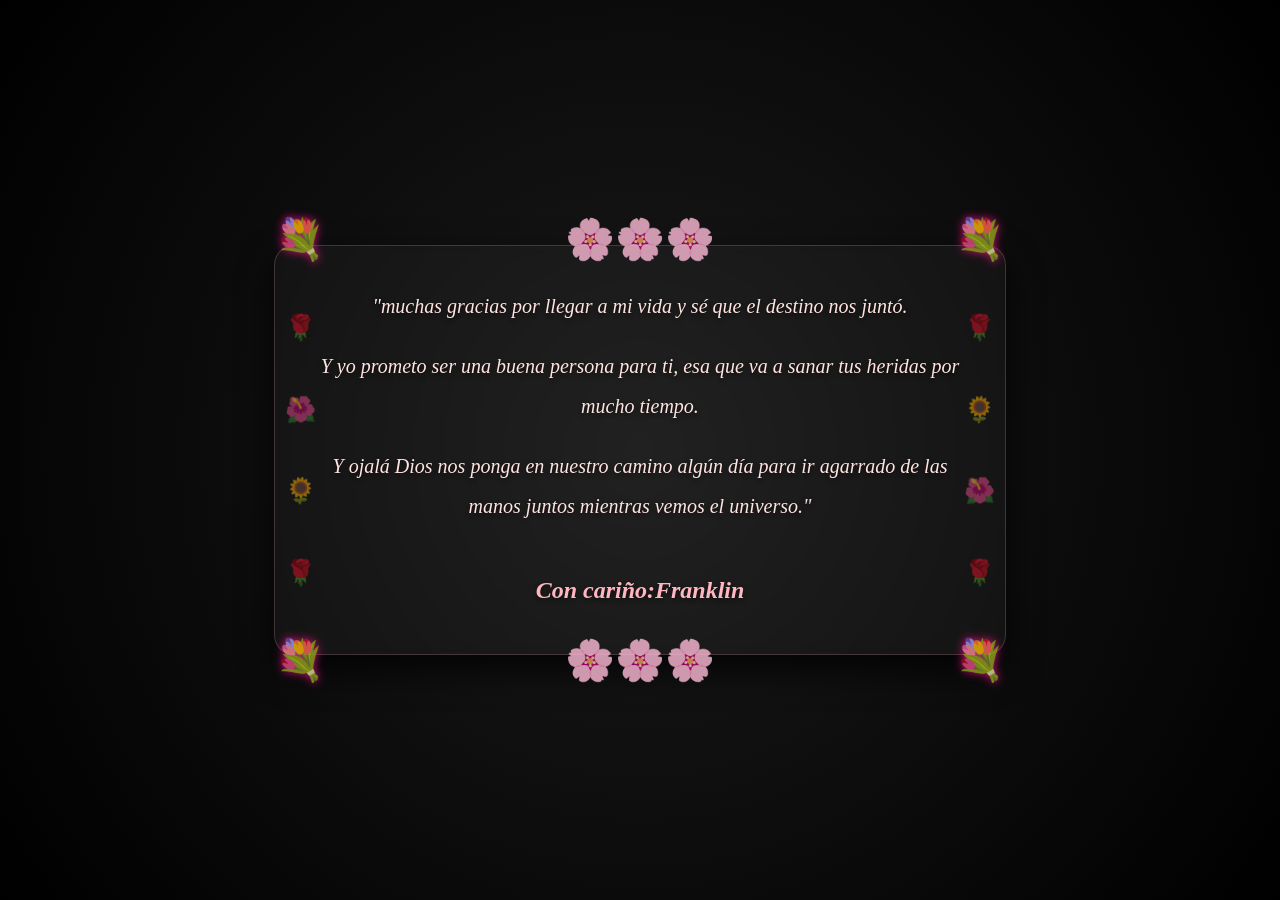
==== commit 38a93a4b: "Add files via upload" ====
--- a/index.html
+++ b/index.html
@@ -1,1784 +1,156 @@
-<!DOCTYPE html>
-<html lang="es">
-<head>
-    <meta charset="UTF-8">
-    <meta name="viewport" content="width=device-width, initial-scale=1.0">
-    <title>Tu Rincón Mágico 🎀</title>
-    <style>
-        /* Estilo general con Cursor de Gatito/Lazo */
-        body {
-            margin: 0;
-            padding: 0;
-            background: linear-gradient(135deg, #fff0f3, #ffccd5);
-            font-family: 'Comic Sans MS', 'Chalkboard SE', sans-serif;
-            display: flex;
-            flex-direction: column;
-            align-items: center;
-            justify-content: center;
-            min-height: 100vh;
-            color: #ff4d6d;
-            user-select: none;
-            overflow: hidden;
-            cursor: url("data:image/svg+xml;utf8,<svg xmlns='http://www.w3.org/2000/svg' width='32' height='32' style='font-size:24px'><text y='24'>🎀</text></svg>") 12 12, auto;
-        }
-
-        /* FONDO DE CORAZONES FLOTANTES */
-        .heart-bg {
-            position: fixed;
-            top: 0;
-            left: 0;
-            width: 100%;
-            height: 100%;
-            pointer-events: none;
-            z-index: -1;
-            overflow: hidden;
-        }
-        .heart-bg span {
-            position: absolute;
-            bottom: -50px;
-            font-size: 20px;
-            opacity: 0.6;
-            animation: floatUp 8s linear infinite;
-        }
-        @keyframes floatUp {
-            0% { transform: translateY(0) rotate(0deg); opacity: 0; }
-            10% { opacity: 0.6; }
-            90% { opacity: 0.6; }
-            100% { transform: translateY(-110vh) rotate(360deg); opacity: 0; }
-        }
-
-        /* EFECTO RASTRO MÁGICO DEL CURSOR */
-        .cursor-sparkle {
-            position: absolute;
-            pointer-events: none;
-            font-size: 14px;
-            z-index: 9999;
-            animation: sparkleFade 1s linear forwards;
-        }
-        @keyframes sparkleFade {
-            0% { transform: translate(-50%, -50%) scale(1.5) rotate(0deg); opacity: 1; }
-            100% { transform: translate(-50%, -50%) scale(0) rotate(180deg); opacity: 0; }
-        }
-
-        /* EFECTO DE CONFETI */
-        .confetti {
-            position: fixed;
-            width: 12px;
-            height: 12px;
-            background-color: #ff4d6d;
-            border-radius: 50%;
-            pointer-events: none;
-            z-index: 999;
-            animation: fall 3s linear forwards;
-        }
-        @keyframes fall {
-            0% { transform: translateY(-50px) rotate(0deg); opacity: 1; }
-            100% { transform: translateY(105vh) rotate(720deg); opacity: 0; }
-        }
-
-        /* PANTALLA DE CARGA KAWAII */
-        #splashScreen {
-            position: fixed;
-            top: 0;
-            left: 0;
-            width: 100%;
-            height: 100%;
-            background-color: #fff0f3;
-            display: flex;
-            flex-direction: column;
-            align-items: center;
-            justify-content: center;
-            z-index: 9999;
-            transition: opacity 0.5s ease;
-        }
-        .loader-kitty {
-            font-size: 80px;
-            animation: heartBeat 1.2s infinite;
-        }
-        @keyframes heartBeat {
-            0%, 100% { transform: scale(1); }
-            50% { transform: scale(1.15); }
-        }
-
-        /* Dedicatoria */
-        .dedicatoria {
-            background-color: #fff;
-            border: 2px dashed #ff758f;
-            padding: 8px 15px;
-            border-radius: 15px;
-            font-size: 14px;
-            font-weight: bold;
-            color: #ff4d6d;
-            margin-bottom: 5px;
-            box-shadow: 0 4px 10px rgba(255, 117, 143, 0.15);
-            text-align: center;
-            animation: pulse 2s infinite;
-        }
-
-        /* RELOJ DE CONEXIÓN */
-        .connection-timer {
-            font-size: 11px;
-            color: #ff758f;
-            background: rgba(255, 255, 255, 0.8);
-            padding: 4px 10px;
-            border-radius: 10px;
-            margin-bottom: 10px;
-            border: 1px solid #ffccd5;
-            text-align: center;
-        }
-
-        @keyframes pulse {
-            0%, 100% { transform: scale(1); }
-            50% { transform: scale(1.03); }
-        }
-
-        h1 {
-            font-size: 28px;
-            text-shadow: 2px 2px #fff;
-            margin: 5px 0 12px 0;
-            text-align: center;
-        }
-
-        /* Contenedor de la consola */
-        #consoleContainer {
-            position: relative;
-            width: 400px;
-            height: 560px;
-            background-color: #fff;
-            border: 6px solid #ff758f;
-            border-radius: 30px;
-            box-shadow: 0 15px 35px rgba(255, 117, 143, 0.4);
-            overflow: hidden;
-            display: flex;
-            flex-direction: column;
-        }
-
-        /* Vistas de pantalla */
-        .screen {
-            width: 100%;
-            height: 100%;
-            display: none;
-            box-sizing: border-box;
-            position: relative;
-            flex-direction: column;
-            align-items: center;
-            justify-content: space-between; /* Alinea contenido arriba y botones abajo */
-            padding: 15px;
-            overflow-y: auto;
-            scrollbar-width: none; /* Oculta scrollbar en Firefox */
-        }
-
-        .screen::-webkit-scrollbar {
-            display: none; /* Oculta scrollbar en Chrome/Safari */
-        }
-
-        .active {
-            display: flex;
-        }
-
-        /* Botones estilizados */
-        .btn {
-            background: linear-gradient(135deg, #ff758f, #ff4d6d);
-            color: white;
-            border: 3px solid #ff3355;
-            padding: 9px 18px;
-            font-size: 14px;
-            font-weight: bold;
-            border-radius: 25px;
-            cursor: pointer;
-            margin: 5px;
-            box-shadow: 0 5px 12px rgba(255, 117, 143, 0.4);
-            transition: transform 0.1s, box-shadow 0.2s;
-            font-family: inherit;
-        }
-
-        .btn:hover {
-            transform: scale(1.05);
-            box-shadow: 0 7px 15px rgba(255, 117, 143, 0.6);
-        }
-        .btn:active {
-            transform: scale(0.95);
-        }
-
-        .btn-special {
-            background: linear-gradient(135deg, #ffccd5, #ff758f);
-            color: #ff4d6d;
-            border: 3px solid #ff758f;
-            animation: pulse 1.5s infinite;
-        }
-
-        .btn-back {
-            margin-top: auto; /* Empuja el botón siempre al fondo de la pantalla */
-            margin-bottom: 5px;
-            padding: 6px 15px;
-            font-size: 12px;
-            background: #ffccd5;
-            border: 2px solid #ff758f;
-            color: #ff4d6d;
-            z-index: 20;
-            width: fit-content;
-        }
-        .btn-back:hover {
-            background-color: #ffb3c6;
-            transform: scale(1.05);
-        }
-
-        /* BOTONES AUXILIARES ESQUINA */
-        .audio-control, .love-trigger {
-            position: fixed;
-            bottom: 20px;
-            width: 45px;
-            height: 45px;
-            background: #fff;
-            border: 2px solid #ff758f;
-            border-radius: 50%;
-            display: flex;
-            align-items: center;
-            justify-content: center;
-            font-size: 20px;
-            cursor: pointer;
-            box-shadow: 0 4px 10px rgba(255, 117, 143, 0.3);
-            z-index: 1000;
-            transition: transform 0.2s;
-        }
-        .audio-control:hover, .love-trigger:hover {
-            transform: scale(1.1);
-        }
-        .audio-control { right: 20px; }
-        .love-trigger { left: 20px; animation: pulse 1.5s infinite alternate; }
-
-        /* --- MENÚ PRINCIPAL --- */
-        #menuScreen {
-            background-color: #fff5f6;
-            justify-content: flex-start;
-        }
-        .logo-kitty {
-            font-size: 45px;
-            margin-bottom: 2px;
-            animation: bounce 2s infinite;
-        }
-        @keyframes bounce {
-            0%, 100% { transform: translateY(0); }
-            50% { transform: translateY(-8px); }
-        }
-
-        /* SINTONIZADOR DE ÁNIMO */
-        .mood-booster-container {
-            width: 90%;
-            background: #fff;
-            border: 2px solid #ffccd5;
-            border-radius: 15px;
-            padding: 10px;
-            margin-top: 10px;
-            box-shadow: 0 4px 10px rgba(255, 117, 143, 0.08);
-            text-align: center;
-        }
-        .mood-booster-title {
-            font-size: 13px;
-            font-weight: bold;
-            color: #ff4d6d;
-            margin-bottom: 8px;
-        }
-        .mood-buttons {
-            display: flex;
-            justify-content: center;
-            gap: 10px;
-        }
-        .mood-btn {
-            background: #fff5f6;
-            border: 1.5px solid #ff758f;
-            font-size: 18px;
-            padding: 6px 10px;
-            border-radius: 50%;
-            cursor: pointer;
-            transition: transform 0.2s, background-color 0.2s;
-        }
-        .mood-btn:hover {
-            transform: scale(1.2);
-            background-color: #ffccd5;
-        }
-
-        /* TRACKER DE LOGROS/CUPONES */
-        .trophy-tracker {
-            display: flex;
-            gap: 12px;
-            margin-top: 12px;
-            background: #fff;
-            padding: 8px 16px;
-            border-radius: 15px;
-            border: 2px dashed #ffb3c6;
-        }
-        .trophy-slot {
-            font-size: 24px;
-            filter: grayscale(100%);
-            opacity: 0.3;
-            transition: all 0.5s ease;
-            cursor: not-allowed;
-            position: relative;
-        }
-        .trophy-slot.unlocked {
-            filter: grayscale(0%);
-            opacity: 1;
-            transform: scale(1.15);
-            cursor: pointer;
-            animation: pulse 1.2s infinite alternate;
-        }
-        .trophy-slot.unlocked:hover {
-            transform: scale(1.3) rotate(10deg);
-        }
-
-        /* --- JUEGO 1: LLUVIA DE DULCES (CATCH) --- */
-        #catchScreen {
-            padding: 0; /* Para que el juego use todo el recuadro */
-        }
-        #catchCanvas {
-            position: relative;
-            width: 100%;
-            height: 100%;
-            background-color: #fff0f3;
-        }
-        #hud {
-            position: absolute;
-            top: 10px;
-            left: 10px;
-            right: 10px;
-            display: flex;
-            justify-content: space-between;
-            font-weight: bold;
-            font-size: 15px;
-            z-index: 5;
-        }
-        #kittyPlayer {
-            position: absolute;
-            bottom: 60px;
-            left: 175px;
-            width: 50px;
-            height: 50px;
-            font-size: 45px;
-            display: flex;
-            align-items: center;
-            justify-content: center;
-            transition: left 0.08s ease-out;
-        }
-        .falling-item {
-            position: absolute;
-            font-size: 28px;
-        }
-        .catch-overlay {
-            position: absolute;
-            top: 0;
-            left: 0;
-            width: 100%;
-            height: 100%;
-            background: rgba(255, 240, 243, 0.95);
-            display: flex;
-            flex-direction: column;
-            align-items: center;
-            justify-content: center;
-            z-index: 10;
-        }
-
-        /* --- JUEGO 2: TRES EN RAYA --- */
-        #tttScreen {
-            justify-content: flex-start;
-        }
-        #tttScreen h3 { margin: 5px; }
-        .score-board {
-            display: flex;
-            justify-content: space-around;
-            width: 90%;
-            background-color: #ffe5ec;
-            border-radius: 15px;
-            padding: 8px;
-            margin: 5px 0;
-            border: 2px solid #ffb3c6;
-            font-size: 13px;
-            font-weight: bold;
-        }
-        .score-item {
-            display: flex;
-            flex-direction: column;
-            align-items: center;
-        }
-        .grid-ttt {
-            display: grid;
-            grid-template-columns: repeat(3, 70px);
-            grid-template-rows: repeat(3, 70px);
-            gap: 8px;
-            margin-top: 5px;
-        }
-        .cell-ttt {
-            background-color: #ffe5ec;
-            border: 3px solid #ffb3c6;
-            border-radius: 15px;
-            font-size: 35px;
-            display: flex;
-            align-items: center;
-            justify-content: center;
-            cursor: pointer;
-            transition: background-color 0.2s, transform 0.1s;
-        }
-        .cell-ttt:hover {
-            background-color: #ffccd5;
-            transform: scale(1.05);
-        }
-        #tttStatus {
-            font-weight: bold;
-            margin: 3px 0;
-            font-size: 15px;
-            height: 20px;
-        }
-
-        /* --- JUEGO 3: MEMORIA --- */
-        #memoryScreen {
-            justify-content: flex-start;
-        }
-        #memoryScreen h3 { margin: 5px; }
-        .grid-mem {
-            display: grid;
-            grid-template-columns: repeat(4, 65px);
-            grid-template-rows: repeat(4, 65px);
-            gap: 8px;
-            margin-top: 10px;
-        }
-        .card-mem {
-            background-color: #ff758f;
-            border-radius: 12px;
-            display: flex;
-            align-items: center;
-            justify-content: center;
-            font-size: 30px;
-            color: transparent;
-            cursor: pointer;
-            border: 2px solid #ff4d6d;
-            transition: transform 0.3s, background-color 0.3s;
-        }
-        .card-mem:hover {
-            transform: scale(1.05);
-        }
-        .card-mem.flipped {
-            background-color: #fff0f3;
-            color: initial;
-            transform: rotateY(180deg);
-            border-color: #ff758f;
-        }
-        .card-mem.matched {
-            background-color: #ffe5ec;
-            color: initial;
-            visibility: visible;
-            opacity: 0.6;
-            cursor: default;
-            animation: matchedPulse 0.4s ease;
-        }
-
-        /* --- JUEGO 4: LLUVIA DE REGALOS --- */
-        #giftScreen {
-            background-color: #fff5f6;
-            padding: 0;
-        }
-        #giftCanvas {
-            position: relative;
-            width: 100%;
-            height: 100%;
-        }
-        .falling-gift {
-            position: absolute;
-            font-size: 35px;
-            cursor: pointer;
-            transition: transform 0.1s;
-            z-index: 15;
-            user-select: none;
-        }
-        .falling-gift:active {
-            transform: scale(1.4);
-        }
-
-        /* --- PANTALLA ESPECIAL PARA ABRIR REGALOS ACUMULADOS --- */
-        #openingGiftsScreen {
-            background-color: #fff0f3;
-            padding: 20px;
-            justify-content: flex-start; /* Todo ordenado de arriba a abajo */
-        }
-        .gift-recap-box {
-            width: 90%;
-            background-color: #fff;
-            border: 3px dashed #ff758f;
-            border-radius: 20px;
-            padding: 15px;
-            text-align: center;
-            box-shadow: 0 10px 25px rgba(255, 117, 143, 0.15);
-            display: flex;
-            flex-direction: column;
-            align-items: center;
-            justify-content: center;
-            min-height: 220px;
-            margin-top: 10px;
-            margin-bottom: 20px; /* Dale espacio para que el botón no se monte */
-            cursor: pointer;
-            animation: popIn 0.5s cubic-bezier(0.175, 0.885, 0.32, 1.275);
-        }
-        .gift-box-icon {
-            font-size: 60px;
-            margin-bottom: 10px;
-            animation: bounce 1s infinite alternate;
-        }
-
-        /* --- SOBRE DE CARTA ANIMADO --- */
-        .envelope-wrapper {
-            position: relative;
-            width: 200px;
-            height: 110px;
-            background-color: #ffccd5;
-            border: 4px solid #ff758f;
-            border-radius: 10px;
-            margin: 20px auto;
-            cursor: pointer;
-            box-shadow: 0 10px 20px rgba(255, 117, 143, 0.2);
-            transition: transform 0.3s ease;
-            display: flex;
-            align-items: center;
-            justify-content: center;
-        }
-        .envelope-wrapper:hover {
-            transform: scale(1.08);
-        }
-        .envelope-flap {
-            position: absolute;
-            top: 0;
-            left: 0;
-            width: 0;
-            height: 0;
-            border-left: 100px solid transparent;
-            border-right: 100px solid transparent;
-            border-top: 60px solid #ff758f;
-            transform-origin: top;
-            transition: transform 0.4s ease;
-            z-index: 2;
-        }
-        .envelope-wrapper.open .envelope-flap {
-            transform: rotateX(180deg);
-            z-index: 1;
-        }
-        .envelope-heart {
-            font-size: 35px;
-            z-index: 3;
-            transition: transform 0.3s ease;
-        }
-        .envelope-wrapper.open .envelope-heart {
-            transform: scale(0);
-        }
-
-        .special-box {
-            width: 85%;
-            background-color: #fff5f6;
-            border: 3px dashed #ff758f;
-            border-radius: 20px;
-            padding: 15px;
-            text-align: center;
-            box-shadow: 0 10px 25px rgba(255, 117, 143, 0.15);
-            display: none;
-            flex-direction: column;
-            align-items: center;
-            justify-content: center;
-            min-height: 180px;
-            cursor: pointer;
-            animation: popIn 0.5s cubic-bezier(0.175, 0.885, 0.32, 1.275);
-        }
-        @keyframes popIn {
-            0% { transform: scale(0.7); opacity: 0; }
-            100% { transform: scale(1); opacity: 1; }
-        }
-        .special-icon {
-            font-size: 45px;
-            margin-bottom: 8px;
-            animation: pulse 1.5s infinite;
-        }
-        #specialText {
-            font-size: 15px;
-            line-height: 1.5;
-            font-weight: bold;
-            color: #ff4d6d;
-        }
-        .tap-hint {
-            font-size: 11px;
-            color: #ff758f;
-            margin-top: 10px;
-            font-style: italic;
-        }
-
-        /* POPUP DE RECOMPENSA */
-        .reward-popup {
-            position: absolute;
-            top: 50%;
-            left: 50%;
-            transform: translate(-50%, -50%) scale(0);
-            width: 300px;
-            background: #fff;
-            border: 4px solid #ff4d6d;
-            border-radius: 20px;
-            padding: 20px;
-            box-shadow: 0 10px 30px rgba(0,0,0,0.25);
-            z-index: 100;
-            text-align: center;
-            transition: transform 0.4s cubic-bezier(0.175, 0.885, 0.32, 1.275);
-        }
-        .reward-popup.show {
-            transform: translate(-50%, -50%) scale(1);
-        }
-        .reward-icon {
-            font-size: 50px;
-            animation: bounce 1s infinite alternate;
-        }
-
-        /* EFECTO FLASH AL GANAR */
-        .flash-win {
-            animation: flashAnimation 0.3s ease-out;
-        }
-        @keyframes flashAnimation {
-            0% { background-color: rgba(255, 255, 255, 0.8); }
-            100% { background-color: transparent; }
-        }
-    </style>
-</head>
-<body>
-
-    <!-- Fondo de corazones -->
-    <div class="heart-bg" id="heartBg"></div>
-
-    <!-- Pantalla de carga -->
-    <div id="splashScreen">
-        <div class="loader-kitty">🐱🎀</div>
-        <h2 style="color: #ff4d6d; font-size: 18px; margin-top: 10px;">Cargando un rincón especial... 💖</h2>
-    </div>
-
-    <!-- Botones rápidos en las esquinas -->
-    <div class="love-trigger" onclick="triggerLoveBubble()" title="¡Apapacho instantáneo!">💝</div>
-    <div class="audio-control" id="audioToggle" onclick="toggleBackgroundMusic()" title="Encender melodía">🎵</div>
-
-    <!-- Dedicatoria arriba -->
-    <div class="dedicatoria">🌸 Un pequeño espacio que hice pensando en ti... 💖</div>
-    
-    <!-- Contador de tiempo compartido -->
-    <div class="connection-timer">
-        ⏱️ Tiempo que llevas aquí: <span id="connTimer" style="font-weight: bold; color: #ff3355;">00:00</span>
-        <br><span style="font-size: 9px; opacity: 0.8;">Gracias por regalarme un ratito de tu día... ✨</span>
-    </div>
-
-    <h1>🎀 Un Rincón para Ti 🎀</h1>
-
-    <div id="consoleContainer">
-
-        <!-- ================= MENÚ PRINCIPAL ================= -->
-        <div id="menuScreen" class="screen active">
-            <div class="logo-kitty">🐱🎀</div>
-            <h2 style="margin: 0 0 5px 0; font-size: 20px;">Juegos del Gatito</h2>
-            
-            <button class="btn" onclick="openGame('catchScreen', initCatch)">🍎 Lluvia de Dulces</button>
-            <button class="btn" onclick="openGame('tttScreen', initTTT)">❌ Tres en Raya</button>
-            <button class="btn" onclick="openGame('memoryScreen', initMemory)">🌸 Parejas de Gatitos</button>
-            <button class="btn" onclick="openGame('giftScreen', initGift)">🎁 Atrapa un Deseo</button>
-            <button class="btn btn-special" onclick="openGame('specialScreen', initSpecial)">✨ Abre esto antes de irte ✨</button>
-
-            <!-- Sintonizador de Ánimo -->
-            <div class="mood-booster-container">
-                <div class="mood-booster-title">¿Cómo va tu día hoy? ✨</div>
-                <div class="mood-buttons">
-                    <button class="mood-btn" onclick="tuneMood('tired')" title="Cansada">🥱</button>
-                    <button class="mood-btn" onclick="tuneMood('happy')" title="Feliz">😊</button>
-                    <button class="mood-btn" onclick="tuneMood('busy')" title="Ocupada">🤯</button>
-                    <button class="mood-btn" onclick="tuneMood('sad')" title="Bajón">🩹</button>
-                </div>
-            </div>
-
-            <!-- Tracker de Cupones Reclamables -->
-            <div class="trophy-tracker">
-                <span class="trophy-slot" id="trophy1" onclick="claimTrophy('t1')" title="Cupón de Dulces (Bloqueado)">🍬</span>
-                <span class="trophy-slot" id="trophy2" onclick="claimTrophy('t2')" title="Cupón de Consentimiento (Bloqueado)">👑</span>
-                <span class="trophy-slot" id="trophy3" onclick="claimTrophy('t3')" title="Cupón de Comida (Bloqueado)">🍕</span>
-            </div>
-            <div style="font-size: 11px; margin-top: 5px; color:#ff758f; font-weight: bold;">¡Gana los juegos para desbloquear y canjear cupones! 🎁</div>
-        </div>
-
-        <!-- ================= JUEGO 1: LLUVIA DE DULCES (CATCH) ================= -->
-        <div id="catchScreen" class="screen">
-            <div id="catchCanvas">
-                <div id="hud">
-                    <span>Meta: <b style="color:#ff3355;">100 pts</b></span>
-                    <span>Puntos: <span id="catchScore" style="color:#ff3355;">0</span></span>
-                    <span>Vidas: <span id="catchLives">💖💖💖</span></span>
-                </div>
-                <div id="kittyPlayer">🐱</div>
-                
-                <div id="catchOverlay" class="catch-overlay">
-                    <h3 id="catchOverlayText">¡Atrapa los dulces!<br><span style="font-size:13px; font-weight:normal;">Mueve el mouse o arrastra tu dedo.<br>¡Llega a 100 puntos sin perder vidas!</span></h3>
-                    <div style="display: flex; flex-direction: column; align-items: center;">
-                        <button class="btn" onclick="startCatchGame()">Jugar 🎀</button>
-                        <button class="btn" style="background-color: #ffb3c6; font-size:14px; border:2px solid #ff758f;" onclick="exitCatch()">Volver</button>
-                    </div>
-                </div>
-            </div>
-            <button class="btn btn-back" onclick="exitCatch()">Volver al Menú</button>
-        </div>
-
-        <!-- ================= JUEGO 2: TRES EN RAYA ================= -->
-        <div id="tttScreen" class="screen">
-            <h3 style="margin-top: 15px;">Tres en Raya 🍎 vs 🎀</h3>
-            
-            <div class="score-board">
-                <div class="score-item">
-                    <span>Tú (🍎)</span>
-                    <span id="playerWins" style="font-size: 20px; color: #ff4d6d;">0</span>
-                </div>
-                <div class="score-item">
-                    <span>Empates 🤝</span>
-                    <span id="tttDraws" style="font-size: 20px; color: #777;">0</span>
-                </div>
-                <div class="score-item">
-                    <span>Gatito Bot (🎀)</span>
-                    <span id="botWins" style="font-size: 20px; color: #ff758f;">0</span>
-                </div>
-            </div>
-
-            <div id="tttStatus">¡Tu turno (🍎)!</div>
-            <div class="grid-ttt" id="tttGrid">
-                <div class="cell-ttt" data-index="0"></div>
-                <div class="cell-ttt" data-index="1"></div>
-                <div class="cell-ttt" data-index="2"></div>
-                <div class="cell-ttt" data-index="3"></div>
-                <div class="cell-ttt" data-index="4"></div>
-                <div class="cell-ttt" data-index="5"></div>
-                <div class="cell-ttt" data-index="6"></div>
-                <div class="cell-ttt" data-index="7"></div>
-                <div class="cell-ttt" data-index="8"></div>
-            </div>
-
-            <button class="btn" onclick="resetScoreBoard()" style="margin-top: 15px; padding: 4px 12px; font-size:12px; background-color:#fff; color:#ff758f; border: 2px solid #ff758f;">Reiniciar Marcador</button>
-            <button class="btn btn-back" onclick="switchScreen('menuScreen')">Volver al Menú</button>
-        </div>
-
-        <!-- ================= JUEGO 3: MEMORIA ================= -->
-        <div id="memoryScreen" class="screen">
-            <h3>Parejas de Gatitos 🌸</h3>
-            <div style="font-size: 14px; margin-bottom: 5px;">Movimientos: <span id="memMoves">0</span></div>
-            <div class="grid-mem" id="memGrid"></div>
-            <button class="btn" onclick="initMemory()" style="margin-top: 15px; padding: 5px 15px; font-size:14px;">Reiniciar</button>
-            <button class="btn btn-back" onclick="switchScreen('menuScreen')">Volver al Menú</button>
-        </div>
-
-        <!-- ================= JUEGO 4: LLUVIA DE REGALOS (DESEOS) ================= -->
-        <div id="giftScreen" class="screen">
-            <div id="giftCanvas">
-                <div id="hud" style="color: #ff4d6d;">
-                    <span>Tiempo: <span id="giftTimer" style="color:#ff3355;">15s</span></span>
-                    <span>Recolectados: <span id="giftCount" style="color:#ff3355;">0</span>🎈</span>
-                </div>
-                
-                <div id="giftOverlay" class="catch-overlay">
-                    <h3>🎁 Lluvia de Deseos 🎁</h3>
-                    <p style="font-size: 13px; font-weight: normal; max-width: 280px; text-align: center; margin-bottom: 15px;">
-                        ¡Van a caer cajitas de regalo! Tócalas rápido para recolectarlas en tu bolsa.<br><br><b>¡Al final del juego las abriremos todas juntas para ver tus sorpresas! ⭐</b>
-                    </p>
-                    <button class="btn" onclick="startGiftGame()">¡Comenzar! 🌸</button>
-                    <button class="btn" style="background-color: #ffb3c6; font-size:14px; border:2px solid #ff758f;" onclick="switchScreen('menuScreen')">Volver</button>
-                </div>
-            </div>
-            <button class="btn btn-back" onclick="exitGift()">Volver al Menú</button>
-        </div>
-
-        <!-- ================= PANTALLA: APERTURA DE REGALOS ACUMULADOS ================= -->
-        <div id="openingGiftsScreen" class="screen">
-            <h3 style="margin: 10px 0 5px 0;">🎁 Abriendo tus Regalos 🎁</h3>
-            <p id="openingGiftsProgress" style="font-size: 13px; margin: 0 0 10px 0;">Te quedan <b id="remainingGiftsCount">0</b> regalos por abrir</p>
-            
-            <div class="gift-recap-box" id="recapGiftBox" onclick="openNextCollectedGift()">
-                <div class="gift-box-icon" id="recapGiftIcon">🎁</div>
-                <div id="recapGiftText" style="font-size: 15px; font-weight: bold; color: #ff4d6d; padding: 0 10px;">¡Haz clic en el regalo para abrirlo! ✨</div>
-                <div class="tap-hint" id="recapTapHint">¡Toca para revelar el mensaje tierno! 🌸</div>
-            </div>
-            
-            <!-- Botón correctamente ubicado fuera del bloque de puntos -->
-            <button class="btn btn-back" id="exitOpeningScreenBtn" onclick="switchScreen('menuScreen')" style="display:none;">Volver al Menú</button>
-        </div>
-
-        <!-- ================= PANTALLA ESPECIAL: ANTES DE IRTE ================= -->
-        <div id="specialScreen" class="screen">
-            <h3 style="margin-top: 10px; margin-bottom: 5px;">Para Ti ✨</h3>
-            
-            <div class="envelope-wrapper" id="mailEnvelope" onclick="openLetterEnvelope()">
-                <div class="envelope-flap"></div>
-                <div class="envelope-heart">💝</div>
-            </div>
-
-            <div class="special-box" id="letterBox" onclick="nextSpecialPhrase()">
-                <div class="special-icon" id="specialIcon">🧸</div>
-                <div id="specialText">Pulsa aquí abajo para leer lo que te escribí... 💖</div>
-                <div class="tap-hint">Toca la tarjetita para ver el siguiente mensaje... 🌸</div>
-            </div>
-            <button class="btn btn-back" onclick="switchScreen('menuScreen')">Volver al Menú</button>
-        </div>
-
-        <!-- POPUP DE RECOMPENSAS / CANJEAR CUPONES -->
-        <div class="reward-popup" id="rewardPopup">
-            <div class="reward-icon" id="rewardIcon">🎁</div>
-            <h3 style="margin: 10px 0 5px 0; font-size: 18px; color: #ff4d6d;" id="rewardTitle">¡Logro Desbloqueado! 🎉</h3>
-            <p id="rewardText" style="font-size: 13px; color: #555; line-height: 1.4; margin: 0 0 15px 0;"></p>
-            <button class="btn" onclick="closeRewardPopup()" style="padding: 6px 15px; font-size:13px;">¡Me encanta! 🥰</button>
-        </div>
-
-    </div>
-
-    <script>
-        // Logros desbloqueados y cupones reclamables
-        let achievements = { t1: false, t2: false, t3: false };
-        let audioCtx = null;
-        let bgOsc = null, bgGain = null, bgSequenceInterval = null;
-        let musicPlaying = false;
-
-        // Cupones que se ganan con los logros
-        const couponRewards = {
-            t1: {
-                title: "🎟️ Cupón Canjeable: ¡Postrecito! 🍧",
-                text: "<b>¡Ganaste este cupón!</b><br><br>Válido por una salida especial a comer helado, postre o lo que más te provoque cuando tú quieras. ¡Invito yo! 🍧🍓"
-            },
-            t2: {
-                title: "🎟️ Cupón Canjeable: ¡Abrazo Gigante! 🤗",
-                text: "<b>¡Ganaste este cupón!</b><br><br>Válido por un abrazo asfixiante, infinito y ultra consentidor que puedes cobrarme en cualquier momento. 🤗💖"
-            },
-            t3: {
-                title: "🎟️ Cupón Canjeable: ¡Tu Plato Favorito! 🍕",
-                text: "<b>¡Ganaste este cupón!</b><br><br>Válido para pedir que cocine tu comida preferida o que vayamos por ella. ¡Tú solo ordenas y yo consiento! 🍕🍝💖"
-            }
-        };
-
-        // Ocultar pantalla de carga al inicio
-        window.addEventListener('load', () => {
-            setTimeout(() => {
-                const splash = document.getElementById('splashScreen');
-                if (splash) splash.style.opacity = '0';
-                setTimeout(() => { if(splash) splash.style.display = 'none'; }, 500);
-            }, 1200);
-            createFloatingHearts();
-        });
-
-        // Corazones flotantes de fondo
-        function createFloatingHearts() {
-            const bg = document.getElementById('heartBg');
-            const icons = ['❤️', '💖', '🎀', '🌸', '💕'];
-            setInterval(() => {
-                const span = document.createElement('span');
-                span.innerText = icons[Math.floor(Math.random() * icons.length)];
-                span.style.left = Math.random() * 100 + '%';
-                span.style.fontSize = (Math.random() * 15 + 15) + 'px';
-                span.style.animationDuration = (Math.random() * 4 + 6) + 's';
-                bg.appendChild(span);
-                setTimeout(() => span.remove(), 10000);
-            }, 600);
-        }
-
-        // Reloj de conexión activo
-        let startTime = Date.now();
-        setInterval(() => {
-            let diff = Date.now() - startTime;
-            let mins = Math.floor(diff / 60000);
-            let secs = Math.floor((diff % 60000) / 1000);
-            document.getElementById('connTimer').innerText = 
-                (mins < 10 ? '0' + mins : mins) + ':' + (secs < 10 ? '0' + secs : secs);
-        }, 1000);
-
-        // Efecto del cursor con estrellitas
-        document.addEventListener('mousemove', (e) => {
-            if (Math.random() > 0.15) return;
-            const star = document.createElement('div');
-            star.className = 'cursor-sparkle';
-            const sparkles = ['✨', '🌸', '💖', '⭐', '🎈'];
-            star.innerText = sparkles[Math.floor(Math.random() * sparkles.length)];
-            star.style.left = e.pageX + 'px';
-            star.style.top = e.pageY + 'px';
-            document.body.appendChild(star);
-            setTimeout(() => star.remove(), 1000);
-        });
-
-        document.addEventListener('touchmove', (e) => {
-            if (Math.random() > 0.2) return;
-            const touch = e.touches[0];
-            const star = document.createElement('div');
-            star.className = 'cursor-sparkle';
-            star.innerText = '✨';
-            star.style.left = touch.pageX + 'px';
-            star.style.top = touch.pageY + 'px';
-            document.body.appendChild(star);
-            setTimeout(() => star.remove(), 1000);
-        });
-
-        // CAMBIO DE PANTALLAS
-        function switchScreen(screenId) {
-            document.querySelectorAll('.screen').forEach(s => s.classList.remove('active'));
-            document.getElementById(screenId).classList.add('active');
-        }
-
-        function openGame(screenId, initCallback) {
-            initAudio();
-            switchScreen(screenId);
-            if (initCallback) initCallback();
-        }
-
-        // SINTONIZADOR DE ÁNIMO
-        function tuneMood(mood) {
-            let title = "", desc = "", icon = "🌸";
-            if (mood === 'tired') {
-                title = "Mimos virtuales en camino... 🥱🩹";
-                desc = "Sé que el día pudo ser agotador o pesado. Te mereces descansar, desconectarte un ratito de todo y consentirte. ¡Hiciste un gran trabajo hoy, descansa tus ojitos y recarga energías! 🧸✨";
-                icon = "🥱";
-            } else if (mood === 'happy') {
-                title = "¡Qué felicidad verte sonreír! 😊💖";
-                desc = "Tu felicidad brilla muchísimo y alegra todo este rincón. Espero que esa hermosa sonrisa dure todo el día y que todo te siga saliendo de maravilla. ¡Te lo súper mereces! 🎉🍦";
-                icon = "😊";
-            } else if (mood === 'busy') {
-                title = "¡Inhala, exhala... tú puedes! 🤯⚡";
-                desc = "Tranquila, tómate las cosas un paso a la vez. No te satures, haz una pausa cortita, estira tus brazos y toma un vasito con agua. ¡Confío plenamente en ti y sé que vas a resolver todo excelente! 💪🌸";
-                icon = "🤯";
-            } else if (mood === 'sad') {
-                title = "Un curita muy fuerte para tu corazón... 🩹❤️";
-                desc = "Si hoy te sientes un poquito triste, cansada emocionalmente o con el corazoncito bajito, recuerda que está bien no estar bien todo el tiempo. Estoy aquí para mandarte el abrazo virtual más cálido y apapachador del mundo. ¡No estás solita! 🫂🧸";
-                icon = "🩹";
-            }
-            showCustomPopup(icon, title, desc);
-        }
-
-        // APAPACHO RÁPIDO
-        function triggerLoveBubble() {
-            initAudio();
-            playSynthTone(523.25, 0.15, 'sine'); // C5
-            setTimeout(() => playSynthTone(659.25, 0.2, 'sine'), 100); // E5
-            
-            // Lluvia instantánea de corazones grandes
-            for(let i=0; i<15; i++) {
-                const heart = document.createElement('div');
-                heart.className = 'confetti';
-                const heartIcons = ['❤️','💖','💝','💕','🧸','✨'];
-                heart.innerText = heartIcons[Math.floor(Math.random() * heartIcons.length)];
-                heart.style.fontSize = Math.random() * 20 + 15 + 'px';
-                heart.style.left = Math.random() * window.innerWidth + 'px';
-                heart.style.top = '-20px';
-                heart.style.backgroundColor = 'transparent';
-                heart.style.animationDuration = Math.random() * 1.5 + 1.5 + 's';
-                document.body.appendChild(heart);
-                setTimeout(() => heart.remove(), 3000);
-            }
-            
-            const sweetPhrases = [
-                "¡Te mando un abrazo virtual gigante de oso! 🧸🫂",
-                "¡Eres una personita increíble y súper valiosa! ⭐",
-                "¡Que tu día se llene de puras cosas bonitas y sonrisas! 🌸",
-                "¡Recuerda sonreír hoy, tu sonrisa alegra el mundo! 😊",
-                "¡Estoy muy orgulloso de ti por todo lo que te esfuerzas! 💖",
-                "¡Te mereces todo lo lindo del universo! ✨",
-                "¡Un besito en la frente para que andes feliz! 😘"
-            ];
-            const randomMsg = sweetPhrases[Math.floor(Math.random() * sweetPhrases.length)];
-            showCustomPopup("💝", "¡Apapacho Sorpresa! 🌸", randomMsg);
-        }
-
-        // POPUP PERSONALIZADO
-        function showCustomPopup(icon, title, text) {
-            document.getElementById('rewardIcon').innerText = icon;
-            document.getElementById('rewardTitle').innerText = title;
-            document.getElementById('rewardText').innerHTML = text;
-            document.getElementById('rewardPopup').classList.add('show');
-        }
-
-        function closeRewardPopup() {
-            document.getElementById('rewardPopup').classList.remove('show');
-            playSynthTone(392.00, 0.1, 'triangle');
-        }
-
-        // CONTROL DE LOGROS Y CUPONES
-        function checkUnlockAchievements() {
-            if (achievements.t1) {
-                const t1 = document.getElementById('trophy1');
-                t1.classList.add('unlocked');
-                t1.title = "¡Cupón de Dulces Desbloqueado! Haz clic para abrir.";
-            }
-            if (achievements.t2) {
-                const t2 = document.getElementById('trophy2');
-                t2.classList.add('unlocked');
-                t2.title = "¡Cupón de Consentimiento Desbloqueado! Haz clic para abrir.";
-            }
-            if (achievements.t3) {
-                const t3 = document.getElementById('trophy3');
-                t3.classList.add('unlocked');
-                t3.title = "¡Cupón de Comida Desbloqueado! Haz clic para abrir.";
-            }
-        }
-
-        function claimTrophy(trophyKey) {
-            if (!achievements[trophyKey]) {
-                showCustomPopup("🔒", "¡Cupón Bloqueado!", "Para desbloquear este fabuloso cupón, debes ganar primero el juego correspondiente. ¡Inténtalo, yo sé que puedes! 🌸✨");
-                return;
-            }
-            const reward = couponRewards[trophyKey];
-            showCustomPopup("🎟️", reward.title, reward.text);
-        }
-
-        // ================= AUDIO SINTETIZADOR WEB (CHIPTUNE KAWAII) =================
-        function initAudio() {
-            if (audioCtx) return;
-            try {
-                audioCtx = new (window.AudioContext || window.webkitAudioContext)();
-            } catch(e) {
-                console.log("No Web Audio API support");
-            }
-        }
-
-        function playSynthTone(freq, duration, type='sine', volume=0.1) {
-            if (!audioCtx) return;
-            if (audioCtx.state === 'suspended') audioCtx.resume();
-            
-            let osc = audioCtx.createOscillator();
-            let gainNode = audioCtx.createGain();
-            
-            osc.type = type;
-            osc.frequency.setValueAtTime(freq, audioCtx.currentTime);
-            
-            gainNode.gain.setValueAtTime(volume, audioCtx.currentTime);
-            gainNode.gain.exponentialRampToValueAtTime(0.0001, audioCtx.currentTime + duration);
-            
-            osc.connect(gainNode);
-            gainNode.connect(audioCtx.destination);
-            
-            osc.start();
-            osc.stop(audioCtx.currentTime + duration);
-        }
-
-        // Melodía de fondo chiptune
-        function toggleBackgroundMusic() {
-            initAudio();
-            const toggleBtn = document.getElementById('audioToggle');
-            if (musicPlaying) {
-                stopMusic();
-                toggleBtn.innerText = "🔇";
-                toggleBtn.title = "Encender melodía";
-            } else {
-                startMusic();
-                toggleBtn.innerText = "🎵";
-                toggleBtn.title = "Silenciar melodía";
-            }
-        }
-
-        function startMusic() {
-            if (!audioCtx) return;
-            musicPlaying = true;
-            let tempo = 140; // BPM
-            let noteDuration = 60 / tempo * 0.5; // Corchea
-            
-            const melody = [
-                523.25, 587.33, 659.25, 783.99, 659.25, 783.99, 880.00, 987.77,
-                880.00, 783.99, 659.25, 587.33, 523.25, 392.00, 440.00, 493.88
-            ];
-            let index = 0;
-            
-            bgSequenceInterval = setInterval(() => {
-                if (Math.random() > 0.05) { 
-                    playSynthTone(melody[index], noteDuration * 0.9, 'triangle', 0.04);
-                }
-                index = (index + 1) % melody.length;
-            }, noteDuration * 1000);
-        }
-
-        function stopMusic() {
-            musicPlaying = false;
-            if (bgSequenceInterval) clearInterval(bgSequenceInterval);
-        }
-
-
-        // ================= JUEGO 1: LLUVIA DE DULCES (CATCH) =================
-        let catchGameActive = false;
-        let catchScore = 0;
-        let catchLives = 3;
-        let catchItems = [];
-        let catchInterval = null;
-        let catchSpawnInterval = null;
-        let catchPlayerX = 175;
-        const catchCanvas = document.getElementById('catchCanvas');
-        const kittyPlayer = document.getElementById('kittyPlayer');
-
-        catchCanvas.addEventListener('mousemove', (e) => {
-            if (!catchGameActive) return;
-            const rect = catchCanvas.getBoundingClientRect();
-            let relativeX = e.clientX - rect.left - 25; 
-            setPlayerPosition(relativeX);
-        });
-
-        catchCanvas.addEventListener('touchmove', (e) => {
-            if (!catchGameActive) return;
-            const rect = catchCanvas.getBoundingClientRect();
-            const touch = e.touches[0];
-            let relativeX = touch.clientX - rect.left - 25;
-            setPlayerPosition(relativeX);
-            e.preventDefault();
-        }, { passive: false });
-
-        function setPlayerPosition(x) {
-            if (x < 0) x = 0;
-            if (x > 350) x = 350; 
-            catchPlayerX = x;
-            kittyPlayer.style.left = catchPlayerX + 'px';
-        }
-
-        function initCatch() {
-            catchGameActive = false;
-            catchScore = 0;
-            catchLives = 3;
-            document.getElementById('catchScore').innerText = catchScore;
-            updateCatchLivesUI();
-            
-            document.querySelectorAll('.falling-item').forEach(i => i.remove());
-            catchItems = [];
-            
-            document.getElementById('catchOverlayText').innerHTML = "¡Atrapa los dulces!<br><span style='font-size:13px; font-weight:normal;'>Mueve el mouse o arrastra tu dedo.<br>¡Llega a 100 puntos sin perder tus vidas!</span>";
-            document.getElementById('catchOverlay').style.display = 'flex';
-        }
-
-        function startCatchGame() {
-            initAudio();
-            document.getElementById('catchOverlay').style.display = 'none';
-            catchGameActive = true;
-            catchScore = 0;
-            catchLives = 3;
-            document.getElementById('catchScore').innerText = catchScore;
-            updateCatchLivesUI();
-            
-            catchInterval = setInterval(updateCatchGame, 20);
-            catchSpawnInterval = setInterval(spawnCatchItem, 800);
-            
-            playSynthTone(523.25, 0.1, 'sine');
-            setTimeout(() => playSynthTone(659.25, 0.15, 'sine'), 100);
-        }
-
-        function updateCatchLivesUI() {
-            let hearts = "";
-            for (let i = 0; i < 3; i++) {
-                hearts += (i < catchLives) ? "💖" : "🖤";
-            }
-            document.getElementById('catchLives').innerText = hearts;
-        }
-
-        function spawnCatchItem() {
-            if (!catchGameActive) return;
-            const isBomb = Math.random() < 0.25; 
-            const element = document.createElement('div');
-            element.className = 'falling-item';
-            
-            const sweets = ['🍬', '🍭', '🍓', '🍩', '🍪', '🍨'];
-            const bombs = ['💣', '🍋', '⚡'];
-            
-            element.innerText = isBomb 
-                ? bombs[Math.floor(Math.random() * bombs.length)] 
-                : sweets[Math.floor(Math.random() * sweets.length)];
-                
-            element.style.left = Math.random() * 370 + 'px'; 
-            element.style.top = '25px';
-            catchCanvas.appendChild(element);
-            
-            catchItems.push({
-                dom: element,
-                y: 25,
-                speed: Math.random() * 2 + 2.5 + (catchScore / 50), 
-                isBomb: isBomb
-            });
-        }
-
-        function updateCatchGame() {
-            for (let i = catchItems.length - 1; i >= 0; i--) {
-                let item = catchItems[i];
-                item.y += item.speed;
-                item.dom.style.top = item.y + 'px';
-                
-                if (item.y >= 435 && item.y <= 475) { 
-                    let itemX = parseFloat(item.dom.style.left);
-                    if (itemX + 25 >= catchPlayerX && itemX <= catchPlayerX + 50) {
-                        if (item.isBomb) {
-                            catchLives--;
-                            updateCatchLivesUI();
-                            playSynthTone(150, 0.3, 'sawtooth', 0.15); 
-                            catchCanvas.classList.add('flash-win');
-                            setTimeout(() => catchCanvas.classList.remove('flash-win'), 300);
-                            
-                            if (catchLives <= 0) {
-                                endCatchGame(false);
-                            }
-                        } else {
-                            catchScore += 10;
-                            document.getElementById('catchScore').innerText = catchScore;
-                            playSynthTone(783.99, 0.1, 'sine'); 
-                            
-                            if (catchScore >= 100) {
-                                endCatchGame(true);
-                            }
-                        }
-                        item.dom.remove();
-                        catchItems.splice(i, 1);
-                        continue;
-                    }
-                }
-                
-                if (item.y > 495) {
-                    item.dom.remove();
-                    catchItems.splice(i, 1);
-                }
-            }
-        }
-
-        function endCatchGame(won) {
-            catchGameActive = false;
-            clearInterval(catchInterval);
-            clearInterval(catchSpawnInterval);
-            
-            document.querySelectorAll('.falling-item').forEach(i => i.remove());
-            catchItems = [];
-            
-            if (won) {
-                achievements.t1 = true;
-                checkUnlockAchievements();
-                playSynthTone(523.25, 0.1, 'sine');
-                setTimeout(() => playSynthTone(659.25, 0.1, 'sine'), 100);
-                setTimeout(() => playSynthTone(783.99, 0.1, 'sine'), 200);
-                setTimeout(() => playSynthTone(1046.50, 0.3, 'sine'), 300);
-                
-                document.getElementById('catchOverlayText').innerHTML = "<span style='font-size:40px;'>🎉🏆</span><br>¡Increíble, ganaste!<br><span style='font-size:12px; font-weight:normal; color:#555;'>Has alcanzado la meta y desbloqueaste tu primer <b>Cupón Reclamable de Postres (🍬)</b> en la pantalla principal. ¡A canjearlo!</span>";
-            } else {
-                playSynthTone(130.81, 0.4, 'sawtooth'); 
-                document.getElementById('catchOverlayText').innerHTML = "<span style='font-size:40px;'>🩹🐱</span><br>¡Oh no, te quedaste sin vidas!<br><span style='font-size:12px; font-weight:normal; color:#555;'>No te preocupes, el gatito te cura las heridas. ¡Vuelve a intentarlo cuando quieras!</span>";
-            }
-            document.getElementById('catchOverlay').style.display = 'flex';
-        }
-
-        function exitCatch() {
-            catchGameActive = false;
-            clearInterval(catchInterval);
-            clearInterval(catchSpawnInterval);
-            switchScreen('menuScreen');
-        }
-
-
-        // ================= JUEGO 2: TRES EN RAYA (TIC-TAC-TOE) =================
-        let tttBoard = ["", "", "", "", "", "", "", "", ""];
-        let tttActive = true;
-        let tttWinsPlayer = 0;
-        let tttWinsBot = 0;
-        let tttDrawsCount = 0;
-
-        const tttGrid = document.getElementById('tttGrid');
-        const tttStatus = document.getElementById('tttStatus');
-
-        function initTTT() {
-            tttBoard = ["", "", "", "", "", "", "", "", ""];
-            tttActive = true;
-            tttStatus.innerText = "¡Tu turno (🍎)!";
-            tttStatus.style.color = "#ff4d6d";
-            
-            const cells = document.querySelectorAll('.cell-ttt');
-            cells.forEach(cell => {
-                cell.innerText = "";
-                cell.style.backgroundColor = "#ffe5ec";
-                cell.onclick = handleCellClick;
-            });
-        }
-
-        function handleCellClick(e) {
-            const index = parseInt(e.target.getAttribute('data-index'));
-            if (tttBoard[index] !== "" || !tttActive) return;
-            
-            tttBoard[index] = "🍎";
-            e.target.innerText = "🍎";
-            e.target.style.color = "#ff4d6d";
-            playSynthTone(523.25, 0.1, 'sine'); 
-            
-            if (checkTTTWin("🍎")) {
-                handleTTTGameOver("player");
-                return;
-            }
-            
-            if (tttBoard.every(cell => cell !== "")) {
-                handleTTTGameOver("draw");
-                return;
-            }
-            
-            tttActive = false;
-            tttStatus.innerText = "Gatito Bot pensando... 🐾";
-            tttStatus.style.color = "#ff758f";
-            
-            setTimeout(botPlay, 600); 
-        }
-
-        function botPlay() {
-            let move = getBestTTTMove();
-            tttBoard[move] = "🎀";
-            
-            const targetCell = document.querySelector(`.cell-ttt[data-index='${move}']`);
-            if (targetCell) {
-                targetCell.innerText = "🎀";
-            }
-            
-            playSynthTone(392.00, 0.12, 'triangle'); 
-            
-            if (checkTTTWin("🎀")) {
-                handleTTTGameOver("bot");
-                return;
-            }
-            
-            if (tttBoard.every(cell => cell !== "")) {
-                handleTTTGameOver("draw");
-                return;
-            }
-            
-            tttActive = true;
-            tttStatus.innerText = "¡Tu turno (🍎)!";
-            tttStatus.style.color = "#ff4d6d";
-        }
-
-        function getBestTTTMove() {
-            for(let i=0; i<9; i++) {
-                if (tttBoard[i] === "") {
-                    tttBoard[i] = "🎀";
-                    if (checkTTTWin("🎀")) { tttBoard[i] = ""; return i; }
-                    tttBoard[i] = "";
-                }
-            }
-            for(let i=0; i<9; i++) {
-                if (tttBoard[i] === "") {
-                    tttBoard[i] = "🍎";
-                    if (checkTTTWin("🍎")) { tttBoard[i] = ""; return i; }
-                    tttBoard[i] = "";
-                }
-            }
-            if (tttBoard[4] === "") return 4;
-            const corners = [0, 2, 6, 8].filter(i => tttBoard[i] === "");
-            if (corners.length > 0) return corners[Math.floor(Math.random() * corners.length)];
-            const sides = [1, 3, 5, 7].filter(i => tttBoard[i] === "");
-            return sides[Math.floor(Math.random() * sides.length)];
-        }
-
-        function checkTTTWin(symbol) {
-            const winPatterns = [
-                [0, 1, 2], [3, 4, 5], [6, 7, 8], 
-                [0, 3, 6], [1, 4, 7], [2, 5, 8], 
-                [0, 4, 8], [2, 4, 6]             
-            ];
-            return winPatterns.some(pattern => {
-                return pattern.every(index => tttBoard[index] === symbol);
-            });
-        }
-
-        function handleTTTGameOver(winner) {
-            tttActive = false;
-            if (winner === "player") {
-                tttWinsPlayer++;
-                document.getElementById('playerWins').innerText = tttWinsPlayer;
-                tttStatus.innerText = "🎉 ¡Ganaste tú! ¡Bien jugado! 🏆";
-                tttStatus.style.color = "#ff3355";
-                playSynthTone(880.00, 0.15, 'sine');
-                setTimeout(() => playSynthTone(1046.50, 0.25, 'sine'), 100);
-                
-                achievements.t2 = true;
-                checkUnlockAchievements();
-                
-                highlightWinningCells("🍎");
-                
-                showCustomPopup("👑", "¡Victoria Magistral! 🌟", "¡Le ganaste la partida de Tres en Raya al astuto Gatito Bot!<br><br>Acabas de desbloquear el increíble <b>Cupón de Consentimiento (👑)</b> en el menú principal. ¡Es todo tuyo! 🥰✨");
-            } else if (winner === "bot") {
-                tttWinsBot++;
-                document.getElementById('botWins').innerText = tttWinsBot;
-                tttStatus.innerText = "Miauuu, ¡Ganó el Gatito Bot! 🎀🐱";
-                tttStatus.style.color = "#ff758f";
-                playSynthTone(220.00, 0.3, 'sawtooth');
-                highlightWinningCells("🎀");
-            } else {
-                tttDrawsCount++;
-                document.getElementById('tttDraws').innerText = tttDrawsCount;
-                tttStatus.innerText = "🤝 ¡Partida Empatada! ¡Muy reñido!";
-                tttStatus.style.color = "#777";
-                playSynthTone(440.00, 0.15, 'triangle');
-            }
-            
-            setTimeout(initTTT, 3000);
-        }
-
-        function highlightWinningCells(symbol) {
-            const winPatterns = [
-                [0, 1, 2], [3, 4, 5], [6, 7, 8],
-                [0, 3, 6], [1, 4, 7], [2, 5, 8],
-                [0, 4, 8], [2, 4, 6]
-            ];
-            winPatterns.forEach(pattern => {
-                if (pattern.every(index => tttBoard[index] === symbol)) {
-                    pattern.forEach(index => {
-                        const cell = document.querySelector(`.cell-ttt[data-index='${index}']`);
-                        if (cell) cell.style.backgroundColor = "#ccffdd"; 
-                    });
-                }
-            });
-        }
-
-        function resetScoreBoard() {
-            tttWinsPlayer = 0;
-            tttWinsBot = 0;
-            tttDrawsCount = 0;
-            document.getElementById('playerWins').innerText = '0';
-            document.getElementById('botWins').innerText = '0';
-            document.getElementById('tttDraws').innerText = '0';
-            playSynthTone(261.63, 0.15, 'sine');
-            initTTT();
-        }
-
-
-        // ================= JUEGO 3: MEMORIA (PAREJAS) =================
-        let memIcons = ['🐱', '🐱', '🎀', '🎀', '🌸', '🌸', '🍓', '🍓', '🧸', '🧸', '🍦', '🍦', '🍩', '🍩', '⭐', '⭐'];
-        let memFlippedCards = [];
-        let memMatchedCount = 0;
-        let memMovesCount = 0;
-        let memActive = true;
-        const memGrid = document.getElementById('memGrid');
-
-        function initMemory() {
-            memFlippedCards = [];
-            memMatchedCount = 0;
-            memMovesCount = 0;
-            memActive = true;
-            document.getElementById('memMoves').innerText = memMovesCount;
-            
-            memIcons.sort(() => Math.random() - 0.5);
-            
-            memGrid.innerHTML = "";
-            for (let i = 0; i < 16; i++) {
-                const card = document.createElement('div');
-                card.className = 'card-mem';
-                card.setAttribute('data-index', i);
-                card.innerText = memIcons[i];
-                card.onclick = handleCardClick;
-                memGrid.appendChild(card);
-            }
-            playSynthTone(523.25, 0.1, 'sine');
-        }
-
-        function handleCardClick(e) {
-            const card = e.currentTarget;
-            if (!memActive || card.classList.contains('flipped') || card.classList.contains('matched')) return;
-            
-            card.classList.add('flipped');
-            memFlippedCards.push(card);
-            playSynthTone(587.33, 0.08, 'sine'); 
-            
-            if (memFlippedCards.length === 2) {
-                memMovesCount++;
-                document.getElementById('memMoves').innerText = memMovesCount;
-                memActive = false; 
-                
-                checkMemMatch();
-            }
-        }
-
-        function checkMemMatch() {
-            const [card1, card2] = memFlippedCards;
-            const index1 = parseInt(card1.getAttribute('data-index'));
-            const index2 = parseInt(card2.getAttribute('data-index'));
-            
-            if (memIcons[index1] === memIcons[index2]) {
-                setTimeout(() => {
-                    card1.classList.add('matched');
-                    card2.classList.add('matched');
-                    memFlippedCards = [];
-                    memMatchedCount += 2;
-                    memActive = true;
-                    
-                    playSynthTone(783.99, 0.1, 'sine'); 
-                    setTimeout(() => playSynthTone(987.77, 0.15, 'sine'), 80); 
-                    
-                    if (memMatchedCount === 16) {
-                        handleMemoryGameWin();
-                    }
-                }, 400);
-            } else {
-                setTimeout(() => {
-                    card1.classList.remove('flipped');
-                    card2.classList.remove('flipped');
-                    memFlippedCards = [];
-                    memActive = true;
-                    playSynthTone(220.00, 0.15, 'sine'); 
-                }, 1000);
-            }
-        }
-
-        function handleMemoryGameWin() {
-            achievements.t3 = true;
-            checkUnlockAchievements();
-            
-            playSynthTone(523.25, 0.08, 'sine');
-            setTimeout(() => playSynthTone(659.25, 0.08, 'sine'), 80);
-            setTimeout(() => playSynthTone(783.99, 0.08, 'sine'), 160);
-            setTimeout(() => playSynthTone(1046.50, 0.3, 'sine'), 240);
-            
-            for(let i=0; i<20; i++) {
-                const confetti = document.createElement('div');
-                confetti.className = 'confetti';
-                confetti.style.left = Math.random() * window.innerWidth + 'px';
-                confetti.style.top = '-10px';
-                confetti.style.backgroundColor = ['#ff758f', '#ffccd5', '#ff4d6d', '#fff'][Math.floor(Math.random() * 4)];
-                confetti.style.animationDuration = Math.random() * 2 + 1.5 + 's';
-                document.body.appendChild(confetti);
-                setTimeout(() => confetti.remove(), 3000);
-            }
-            
-            showCustomPopup("🍕", "¡Desafío Completado! 🏆", `¡Encontraste todas las parejas en <b>${memMovesCount} movimientos</b>!<br><br>Se ha desbloqueado tu <b>Cupón de Comida (🍕)</b> en la pantalla de inicio para que pidas tu plato favorito. ¡Felicidades! 🎉🍰`);
-        }
-
-
-        // ================= JUEGO 4: LLUVIA DE REGALOS (DESEOS) =================
-        let giftGameActive = false;
-        let giftCount = 0;
-        let giftSecondsLeft = 15;
-        let giftSpawnInterval = null;
-        let giftTimerInterval = null;
-        let giftItems = [];
-        const giftCanvas = document.getElementById('giftCanvas');
-
-        const romanticPhrases = [
-            "Te mereces un día lleno de risas, tranquilidad y cero preocupaciones. ✨🌸",
-            "Tu sonrisa tiene el poder de iluminar hasta el día más gris. ¡No la apagues nunca! 😊💖",
-            "Haces que mi mundo se sientan infinitamente más suave, cálido y feliz. 🥰🧸",
-            "Eres el tesoro más brillante de mi rincón especial. ¡Gracias por existir! ⭐🎀",
-            "Que hoy te consientan muchísimo porque eres la reina indiscutible del universo. 👑🍧",
-            "Aunque tengamos días ocupados, siempre tienes tu asiento reservado en mi corazón. 🍕💕",
-            "Un vasito de amor, tres cucharadas de mimos y abrazos eternos para ti hoy. 🍦🌸",
-            "Te quiero libre, te quiero feliz y te quiero siempre con esa luz única que tienes. ✨❤️",
-            "Eres más dulce que cualquier pastelito de fresa del universo entero. 🍓🍰",
-            "Mi rincón favorito del mundo entero siempre será un rinconcito junto a ti. 🌸🫂",
-            "Eres un ser maravilloso y me haces inmensamente feliz con solo un mensajito tuyo. 📱💝",
-            "Que todo lo que sueñes hoy se convierta en una bonita realidad muy pronto. ⭐🎈"
-        ];
-
-        function initGift() {
-            giftGameActive = false;
-            giftCount = 0;
-            giftSecondsLeft = 15;
-            document.getElementById('giftCount').innerText = giftCount;
-            document.getElementById('giftTimer').innerText = giftSecondsLeft + "s";
-            
-            document.querySelectorAll('.falling-gift').forEach(g => g.remove());
-            giftItems = [];
-            
-            document.getElementById('giftOverlay').style.display = 'flex';
-        }
-
-        function startGiftGame() {
-            initAudio();
-            document.getElementById('giftOverlay').style.display = 'none';
-            giftGameActive = true;
-            giftCount = 0;
-            giftSecondsLeft = 15;
-            document.getElementById('giftCount').innerText = giftCount;
-            document.getElementById('giftTimer').innerText = giftSecondsLeft + "s";
-            
-            giftSpawnInterval = setInterval(spawnGiftElement, 400);
-            
-            giftTimerInterval = setInterval(() => {
-                giftSecondsLeft--;
-                document.getElementById('giftTimer').innerText = giftSecondsLeft + "s";
-                
-                if (giftSecondsLeft <= 0) {
-                    endGiftGame();
-                }
-            }, 1000);
-            
-            playSynthTone(523.25, 0.1, 'sine');
-            setTimeout(() => playSynthTone(659.25, 0.1, 'sine'), 100);
-        }
-
-        function spawnGiftElement() {
-            if (!giftGameActive) return;
-            const gift = document.createElement('div');
-            gift.className = 'falling-gift';
-            
-            const giftIcons = ['🎁', '🎈', '📦', '💝', '⭐'];
-            gift.innerText = giftIcons[Math.floor(Math.random() * giftIcons.length)];
-            
-            gift.style.left = Math.random() * 340 + 10 + 'px';
-            gift.style.top = '-40px';
-            
-            gift.onmousedown = (e) => collectGift(e);
-            gift.ontouchstart = (e) => {
-                collectGift(e);
-                e.preventDefault();
-            };
-            
-            giftCanvas.appendChild(gift);
-            
-            let y = -40;
-            let speed = Math.random() * 1.5 + 2.5;
-            
-            const fallLoop = setInterval(() => {
-                if (!giftGameActive) {
-                    clearInterval(fallLoop);
-                    gift.remove();
-                    return;
-                }
-                
-                y += speed;
-                gift.style.top = y + 'px';
-                
-                if (y > 490) {
-                    clearInterval(fallLoop);
-                    gift.remove();
-                }
-            }, 16);
-            
-            giftItems.push({ dom: gift, interval: fallLoop });
-        }
-
-        function collectGift(e) {
-            if (!giftGameActive) return;
-            giftCount++;
-            document.getElementById('giftCount').innerText = giftCount;
-            
-            playSynthTone(880.00, 0.08, 'sine', 0.12); 
-            
-            const target = e.currentTarget;
-            target.style.transform = 'scale(0)';
-            setTimeout(() => target.remove(), 100);
-        }
-
-        function endGiftGame() {
-            giftGameActive = false;
-            clearInterval(giftSpawnInterval);
-            clearInterval(giftTimerInterval);
-            
-            giftItems.forEach(item => {
-                clearInterval(item.interval);
-                item.dom.remove();
-            });
-            giftItems = [];
-            
-            playSynthTone(523.25, 0.1, 'sine');
-            setTimeout(() => playSynthTone(783.99, 0.2, 'sine'), 100);
-            
-            setTimeout(() => {
-                goToOpeningGiftsScreen();
-            }, 800);
-        }
-
-        function exitGift() {
-            giftGameActive = false;
-            clearInterval(giftSpawnInterval);
-            clearInterval(giftTimerInterval);
-            switchScreen('menuScreen');
-        }
-
-
-        // ================= APERTURA DE REGALOS ACUMULADOS =================
-        let totalCollectedGifts = 0;
-        let giftIndexToOpen = 0;
-
-        function goToOpeningGiftsScreen() {
-            totalCollectedGifts = giftCount;
-            giftIndexToOpen = 0;
-            
-            document.getElementById('remainingGiftsCount').innerText = totalCollectedGifts;
-            document.getElementById('recapGiftIcon').innerText = "🎁";
-            document.getElementById('recapGiftText').innerHTML = "¡Haz clic en el regalo para abrirlo! ✨";
-            document.getElementById('recapTapHint').innerText = `Tienes ${totalCollectedGifts} regalito(s) esperándote. ¡Toca el regalo! 🌸`;
-            document.getElementById('exitOpeningScreenBtn').style.display = 'none';
-            
-            switchScreen('openingGiftsScreen');
-        }
-
-        function openNextCollectedGift() {
-            if (totalCollectedGifts === 0) {
-                document.getElementById('recapGiftText').innerHTML = "<b>¡No recolectaste regalitos esta vez! 🌸</b><br><br>Pero no te preocupes, ¡te dejo una fresita virtual para endulzar tu día! 🍓✨";
-                document.getElementById('recapGiftIcon').innerText = "🍓";
-                document.getElementById('recapTapHint').innerText = "¡Vuelve a jugar para atrapar más regalos!";
-                document.getElementById('exitOpeningScreenBtn').style.display = 'inline-block';
-                playSynthTone(392.00, 0.2, 'sine');
-                return;
-            }
-
-            if (giftIndexToOpen < totalCollectedGifts) {
-                const phrase = romanticPhrases[Math.floor(Math.random() * romanticPhrases.length)];
-                const giftEmojis = ['🧁', '🎈', '💝', '🌸', '🧸', '🍪', '🍨', '🍿', '🍟', '🍭', '🧸', '🍓'];
-                const selectedIcon = giftEmojis[Math.floor(Math.random() * giftEmojis.length)];
-                
-                document.getElementById('recapGiftIcon').innerText = selectedIcon;
-                document.getElementById('recapGiftText').innerHTML = phrase;
-                
-                giftIndexToOpen++;
-                let remaining = totalCollectedGifts - giftIndexToOpen;
-                document.getElementById('remainingGiftsCount').innerText = remaining;
-                
-                playSynthTone(659.25, 0.12, 'sine'); 
-                setTimeout(() => playSynthTone(880.00, 0.15, 'sine'), 80);
-                
-                if (remaining > 0) {
-                    document.getElementById('recapTapHint').innerText = "¡Toca para abrir el siguiente! 🎁";
-                } else {
-                    document.getElementById('recapTapHint').innerText = "¡Abriste todos tus regalitos! 💖 Espero que te gustaran.";
-                    document.getElementById('exitOpeningScreenBtn').style.display = 'inline-block'; 
-                }
-            } else {
-                playSynthTone(523.25, 0.1, 'sine');
-            }
-        }
-
-
-        // ================= PANTALLA ESPECIAL: ANTES DE IRTE =================
-        let letterPhraseIndex = 0;
-        const letterPhrases = [
-            "🧸 Hola... Primero que todo, quería darte las gracias por tomarte el tiempo de entrar a este rincón de internet que armé con mis manitas solo para ti... ✨",
-            "🌸 Sé que la vida diaria puede llegar a ser muy ruidosa, caótica y a veces cansar de verdad... pero quiero que recuerdes que eres una personita increíblemente fuerte, valiosa e importante.",
-            "💖 Siempre que te sientas un poquito agotada, cansada o abrumada por el estudio o el día a día... recuerda que este espacio es tuyo para desconectarte.",
-            "🍓 Te mereces todas las sonrisas del mundo entero, que te consientan muchísimo y que tus días estén cargados de dulzura, heladitos y apapachos.",
-            "💝 Nunca olvides lo genial y linda que eres. ¡Estoy infinitamente agradecido contigo por tu apoyo, tu cariño y por brillar tan lindo siempre! ✨",
-            "🧸 Así que ve con toda hoy, descansa bien y que pases un día maravilloso... ¡Te mando un besote y un abrazo asfixiante! 💖"
-        ];
-
-        const letterIcons = ['🧸', '🌸', '💖', '🍓', '💝', '✨'];
-
-        function initSpecial() {
-            letterPhraseIndex = 0;
-            document.getElementById('mailEnvelope').classList.remove('open');
-            document.getElementById('mailEnvelope').style.display = 'flex';
-            document.getElementById('letterBox').style.display = 'none';
-        }
-
-        function openLetterEnvelope() {
-            initAudio();
-            document.getElementById('mailEnvelope').classList.add('open');
-            playSynthTone(523.25, 0.1, 'sine');
-            setTimeout(() => playSynthTone(659.25, 0.1, 'sine'), 100);
-            setTimeout(() => playSynthTone(783.99, 0.2, 'sine'), 200);
-            
-            setTimeout(() => {
-                document.getElementById('mailEnvelope').style.display = 'none';
-                document.getElementById('letterBox').style.display = 'flex';
-                document.getElementById('specialIcon').innerText = letterIcons[0];
-                document.getElementById('specialText').innerText = letterPhrases[0];
-            }, 600);
-        }
-
-        function nextSpecialPhrase() {
-            letterPhraseIndex++;
-            if (letterPhraseIndex < letterPhrases.length) {
-                document.getElementById('specialIcon').innerText = letterIcons[letterPhraseIndex];
-                document.getElementById('specialText').innerText = letterPhrases[letterPhraseIndex];
-                playSynthTone(587.33, 0.1, 'sine');
-            } else {
-                letterPhraseIndex = 0;
-                document.getElementById('specialIcon').innerText = letterIcons[0];
-                document.getElementById('specialText').innerText = letterPhrases[0];
-                playSynthTone(392.00, 0.15, 'sine');
-            }
-        }
-    </script>
-</body>
-</html>
-    </script>
-</body>
-</html>
+<!DOCTYPE html>
+<html lang="es">
+<head>
+    <meta charset="UTF-8">
+    <meta name="viewport" content="width=device-width, initial-scale=1.0">
+    <title>Una Carta para Ti</title>
+    <style>
+        /* FONTO Y ESTILO GENERAL PREMIUM */
+        body {
+            background: radial-gradient(circle, #1a1a1a 0%, #000000 100%);
+            color: #f0f0f0;
+            font-family: 'Georgia', serif; /* Fuente elegante de carta */
+            display: flex;
+            justify-content: center;
+            align-items: center;
+            min-height: 100vh;
+            margin: 0;
+            overflow: hidden; /* Evita barras de desplazamiento */
+            perspective: 1000px;
+        }
+
+        /* CONTENEDOR PRINCIPAL QUE HACE DE MARCO FLORAL */
+        .escena {
+            position: relative;
+            width: 90%;
+            max-width: 650px;
+            padding: 40px;
+            background: rgba(255, 255, 255, 0.03);
+            border-radius: 20px;
+            box-shadow: 0 15px 35px rgba(0,0,0,0.8);
+            border: 1px solid rgba(255, 182, 193, 0.2);
+            backdrop-filter: blur(5px);
+            animation: aparecerContenedor 1.5s ease-out forwards;
+        }
+
+        /* EL MENSAJE - LA CARTA */
+        .carta-contenido {
+            position: relative;
+            z-index: 10;
+            line-height: 2;
+            font-size: 20px;
+            font-style: italic;
+            text-align: center;
+            color: #ffe4e1; /* Rosa neblina suave */
+            text-shadow: 0 2px 4px rgba(0,0,0,0.5);
+            opacity: 0;
+            animation: aparecerTexto 2s ease-out 1s forwards; /* Aparece después del marco */
+        }
+
+        .carta-contenido p {
+            margin: 0 0 20px 0;
+        }
+
+        .firma {
+            margin-top: 40px;
+            font-size: 1.2em;
+            color: #ffb6c1;
+            font-weight: bold;
+        }
+
+        /* ====== DECORACIONES FLORALES PROFESIONALES ====== */
+        
+        /* Flores en las esquinas superiores */
+        .flores-marco-top {
+            position: absolute;
+            top: -30px;
+            left: 0;
+            width: 100%;
+            display: flex;
+            justify-content: space-between;
+            font-size: 40px;
+            opacity: 0.8;
+            z-index: 1;
+        }
+
+        /* Flores en las esquinas inferiores */
+        .flores-marco-bottom {
+            position: absolute;
+            bottom: -30px;
+            left: 0;
+            width: 100%;
+            display: flex;
+            justify-content: space-between;
+            font-size: 40px;
+            opacity: 0.8;
+            z-index: 1;
+        }
+
+        /* Guirnaldas florales laterales */
+        .guirnalda-lateral {
+            position: absolute;
+            top: 10%;
+            height: 80%;
+            display: flex;
+            flex-direction: column;
+            justify-content: space-around;
+            font-size: 25px;
+            opacity: 0.5;
+            z-index: 1;
+        }
+        
+        .guirnalda-izq { left: 10px; }
+        .guirnalda-der { right: 10px; }
+
+        /* Símbolos de ramos y flores estilizados */
+        .ramo { color: #ff69b4; text-shadow: 0 0 10px #ff1493; } /* Rosa intenso */
+        .flor { color: #dda0dd; } /* Violeta suave */
+
+        /* ====== ANIMACIONES ====== */
+        @keyframes aparecerContenedor {
+            from { opacity: 0; transform: translateY(50px) rotateX(-10deg); }
+            to { opacity: 1; transform: translateY(0) rotateX(0deg); }
+        }
+
+        @keyframes aparecerTexto {
+            from { opacity: 0; transform: translateY(20px); }
+            to { opacity: 1; transform: translateY(0); }
+        }
+
+    </style>
+</head>
+<body>
+
+    <div class="escena">
+        <!-- MARCO DE FLORES INMEDIATO -->
+        <div class="flores-marco-top">
+            <span class="ramo">💐</span>
+            <span class="flor">🌸🌸🌸</span>
+            <span class="ramo">💐</span>
+        </div>
+
+        <div class="guirnalda-lateral guirnalda-izq">
+            <span class="flor">🌹</span><span class="flor">🌺</span><span class="flor">🌻</span><span class="flor">🌹</span>
+        </div>
+        
+        <div class="guirnalda-lateral guirnalda-der">
+            <span class="flor">🌹</span><span class="flor">🌻</span><span class="flor">🌺</span><span class="flor">🌹</span>
+        </div>
+
+        <div class="flores-marco-bottom">
+            <span class="ramo">💐</span>
+            <span class="flor">🌸🌸🌸</span>
+            <span class="ramo">💐</span>
+        </div>
+
+        <!-- TU CARTA (Mismo mensaje) -->
+        <div class="carta-contenido">
+            <p>"muchas gracias por llegar a mi vida y sé que el destino nos juntó.</p>
+            <p>Y yo prometo ser una buena persona para ti, esa que va a sanar tus heridas por mucho tiempo.</p>
+            <p>Y ojalá Dios nos ponga en nuestro camino algún día para ir agarrado de las manos juntos mientras vemos el universo."</p>
+            <div class="firma">Con cariño:Franklin</div>
+        </div>
+    </div>
+
+</body>
+</html>
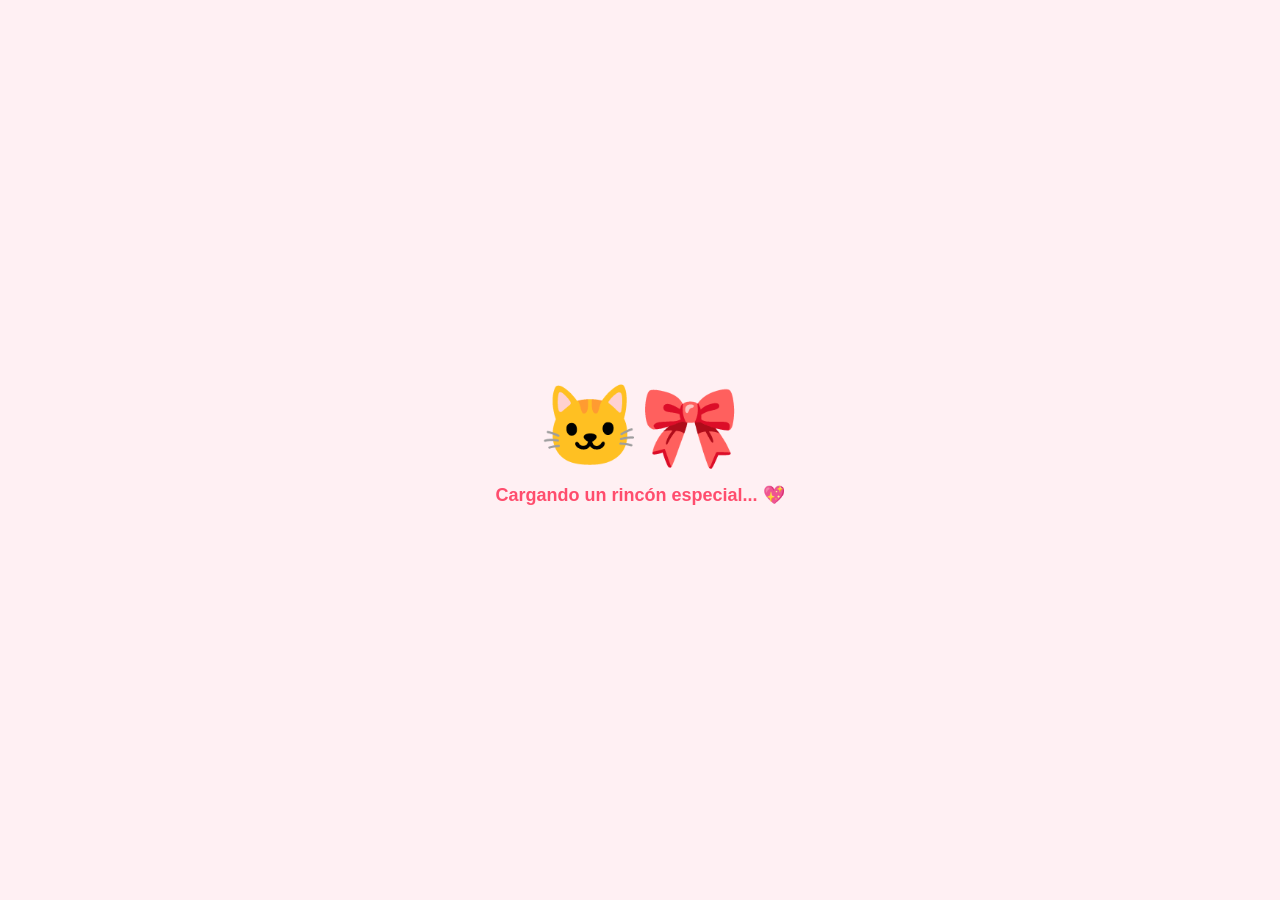
==== commit 53dc444e: "Add files via upload" ====
--- a/index.html
+++ b/index.html
@@ -1,156 +1,1784 @@
-<!DOCTYPE html>
-<html lang="es">
-<head>
-    <meta charset="UTF-8">
-    <meta name="viewport" content="width=device-width, initial-scale=1.0">
-    <title>Una Carta para Ti</title>
-    <style>
-        /* FONTO Y ESTILO GENERAL PREMIUM */
-        body {
-            background: radial-gradient(circle, #1a1a1a 0%, #000000 100%);
-            color: #f0f0f0;
-            font-family: 'Georgia', serif; /* Fuente elegante de carta */
-            display: flex;
-            justify-content: center;
-            align-items: center;
-            min-height: 100vh;
-            margin: 0;
-            overflow: hidden; /* Evita barras de desplazamiento */
-            perspective: 1000px;
-        }
-
-        /* CONTENEDOR PRINCIPAL QUE HACE DE MARCO FLORAL */
-        .escena {
-            position: relative;
-            width: 90%;
-            max-width: 650px;
-            padding: 40px;
-            background: rgba(255, 255, 255, 0.03);
-            border-radius: 20px;
-            box-shadow: 0 15px 35px rgba(0,0,0,0.8);
-            border: 1px solid rgba(255, 182, 193, 0.2);
-            backdrop-filter: blur(5px);
-            animation: aparecerContenedor 1.5s ease-out forwards;
-        }
-
-        /* EL MENSAJE - LA CARTA */
-        .carta-contenido {
-            position: relative;
-            z-index: 10;
-            line-height: 2;
-            font-size: 20px;
-            font-style: italic;
-            text-align: center;
-            color: #ffe4e1; /* Rosa neblina suave */
-            text-shadow: 0 2px 4px rgba(0,0,0,0.5);
-            opacity: 0;
-            animation: aparecerTexto 2s ease-out 1s forwards; /* Aparece después del marco */
-        }
-
-        .carta-contenido p {
-            margin: 0 0 20px 0;
-        }
-
-        .firma {
-            margin-top: 40px;
-            font-size: 1.2em;
-            color: #ffb6c1;
-            font-weight: bold;
-        }
-
-        /* ====== DECORACIONES FLORALES PROFESIONALES ====== */
-        
-        /* Flores en las esquinas superiores */
-        .flores-marco-top {
-            position: absolute;
-            top: -30px;
-            left: 0;
-            width: 100%;
-            display: flex;
-            justify-content: space-between;
-            font-size: 40px;
-            opacity: 0.8;
-            z-index: 1;
-        }
-
-        /* Flores en las esquinas inferiores */
-        .flores-marco-bottom {
-            position: absolute;
-            bottom: -30px;
-            left: 0;
-            width: 100%;
-            display: flex;
-            justify-content: space-between;
-            font-size: 40px;
-            opacity: 0.8;
-            z-index: 1;
-        }
-
-        /* Guirnaldas florales laterales */
-        .guirnalda-lateral {
-            position: absolute;
-            top: 10%;
-            height: 80%;
-            display: flex;
-            flex-direction: column;
-            justify-content: space-around;
-            font-size: 25px;
-            opacity: 0.5;
-            z-index: 1;
-        }
-        
-        .guirnalda-izq { left: 10px; }
-        .guirnalda-der { right: 10px; }
-
-        /* Símbolos de ramos y flores estilizados */
-        .ramo { color: #ff69b4; text-shadow: 0 0 10px #ff1493; } /* Rosa intenso */
-        .flor { color: #dda0dd; } /* Violeta suave */
-
-        /* ====== ANIMACIONES ====== */
-        @keyframes aparecerContenedor {
-            from { opacity: 0; transform: translateY(50px) rotateX(-10deg); }
-            to { opacity: 1; transform: translateY(0) rotateX(0deg); }
-        }
-
-        @keyframes aparecerTexto {
-            from { opacity: 0; transform: translateY(20px); }
-            to { opacity: 1; transform: translateY(0); }
-        }
-
-    </style>
-</head>
-<body>
-
-    <div class="escena">
-        <!-- MARCO DE FLORES INMEDIATO -->
-        <div class="flores-marco-top">
-            <span class="ramo">💐</span>
-            <span class="flor">🌸🌸🌸</span>
-            <span class="ramo">💐</span>
-        </div>
-
-        <div class="guirnalda-lateral guirnalda-izq">
-            <span class="flor">🌹</span><span class="flor">🌺</span><span class="flor">🌻</span><span class="flor">🌹</span>
-        </div>
-        
-        <div class="guirnalda-lateral guirnalda-der">
-            <span class="flor">🌹</span><span class="flor">🌻</span><span class="flor">🌺</span><span class="flor">🌹</span>
-        </div>
-
-        <div class="flores-marco-bottom">
-            <span class="ramo">💐</span>
-            <span class="flor">🌸🌸🌸</span>
-            <span class="ramo">💐</span>
-        </div>
-
-        <!-- TU CARTA (Mismo mensaje) -->
-        <div class="carta-contenido">
-            <p>"muchas gracias por llegar a mi vida y sé que el destino nos juntó.</p>
-            <p>Y yo prometo ser una buena persona para ti, esa que va a sanar tus heridas por mucho tiempo.</p>
-            <p>Y ojalá Dios nos ponga en nuestro camino algún día para ir agarrado de las manos juntos mientras vemos el universo."</p>
-            <div class="firma">Con cariño:Franklin</div>
-        </div>
-    </div>
-
-</body>
-</html>+<!DOCTYPE html>
+<html lang="es">
+<head>
+    <meta charset="UTF-8">
+    <meta name="viewport" content="width=device-width, initial-scale=1.0">
+    <title>Tu Rincón Mágico 🎀</title>
+    <style>
+        /* Estilo general con Cursor de Gatito/Lazo */
+        body {
+            margin: 0;
+            padding: 0;
+            background: linear-gradient(135deg, #fff0f3, #ffccd5);
+            font-family: 'Comic Sans MS', 'Chalkboard SE', sans-serif;
+            display: flex;
+            flex-direction: column;
+            align-items: center;
+            justify-content: center;
+            min-height: 100vh;
+            color: #ff4d6d;
+            user-select: none;
+            overflow: hidden;
+            cursor: url("data:image/svg+xml;utf8,<svg xmlns='http://www.w3.org/2000/svg' width='32' height='32' style='font-size:24px'><text y='24'>🎀</text></svg>") 12 12, auto;
+        }
+
+        /* FONDO DE CORAZONES FLOTANTES */
+        .heart-bg {
+            position: fixed;
+            top: 0;
+            left: 0;
+            width: 100%;
+            height: 100%;
+            pointer-events: none;
+            z-index: -1;
+            overflow: hidden;
+        }
+        .heart-bg span {
+            position: absolute;
+            bottom: -50px;
+            font-size: 20px;
+            opacity: 0.6;
+            animation: floatUp 8s linear infinite;
+        }
+        @keyframes floatUp {
+            0% { transform: translateY(0) rotate(0deg); opacity: 0; }
+            10% { opacity: 0.6; }
+            90% { opacity: 0.6; }
+            100% { transform: translateY(-110vh) rotate(360deg); opacity: 0; }
+        }
+
+        /* EFECTO RASTRO MÁGICO DEL CURSOR */
+        .cursor-sparkle {
+            position: absolute;
+            pointer-events: none;
+            font-size: 14px;
+            z-index: 9999;
+            animation: sparkleFade 1s linear forwards;
+        }
+        @keyframes sparkleFade {
+            0% { transform: translate(-50%, -50%) scale(1.5) rotate(0deg); opacity: 1; }
+            100% { transform: translate(-50%, -50%) scale(0) rotate(180deg); opacity: 0; }
+        }
+
+        /* EFECTO DE CONFETI */
+        .confetti {
+            position: fixed;
+            width: 12px;
+            height: 12px;
+            background-color: #ff4d6d;
+            border-radius: 50%;
+            pointer-events: none;
+            z-index: 999;
+            animation: fall 3s linear forwards;
+        }
+        @keyframes fall {
+            0% { transform: translateY(-50px) rotate(0deg); opacity: 1; }
+            100% { transform: translateY(105vh) rotate(720deg); opacity: 0; }
+        }
+
+        /* PANTALLA DE CARGA KAWAII */
+        #splashScreen {
+            position: fixed;
+            top: 0;
+            left: 0;
+            width: 100%;
+            height: 100%;
+            background-color: #fff0f3;
+            display: flex;
+            flex-direction: column;
+            align-items: center;
+            justify-content: center;
+            z-index: 9999;
+            transition: opacity 0.5s ease;
+        }
+        .loader-kitty {
+            font-size: 80px;
+            animation: heartBeat 1.2s infinite;
+        }
+        @keyframes heartBeat {
+            0%, 100% { transform: scale(1); }
+            50% { transform: scale(1.15); }
+        }
+
+        /* Dedicatoria */
+        .dedicatoria {
+            background-color: #fff;
+            border: 2px dashed #ff758f;
+            padding: 8px 15px;
+            border-radius: 15px;
+            font-size: 14px;
+            font-weight: bold;
+            color: #ff4d6d;
+            margin-bottom: 5px;
+            box-shadow: 0 4px 10px rgba(255, 117, 143, 0.15);
+            text-align: center;
+            animation: pulse 2s infinite;
+        }
+
+        /* RELOJ DE CONEXIÓN */
+        .connection-timer {
+            font-size: 11px;
+            color: #ff758f;
+            background: rgba(255, 255, 255, 0.8);
+            padding: 4px 10px;
+            border-radius: 10px;
+            margin-bottom: 10px;
+            border: 1px solid #ffccd5;
+            text-align: center;
+        }
+
+        @keyframes pulse {
+            0%, 100% { transform: scale(1); }
+            50% { transform: scale(1.03); }
+        }
+
+        h1 {
+            font-size: 28px;
+            text-shadow: 2px 2px #fff;
+            margin: 5px 0 12px 0;
+            text-align: center;
+        }
+
+        /* Contenedor de la consola */
+        #consoleContainer {
+            position: relative;
+            width: 400px;
+            height: 560px;
+            background-color: #fff;
+            border: 6px solid #ff758f;
+            border-radius: 30px;
+            box-shadow: 0 15px 35px rgba(255, 117, 143, 0.4);
+            overflow: hidden;
+            display: flex;
+            flex-direction: column;
+        }
+
+        /* Vistas de pantalla */
+        .screen {
+            width: 100%;
+            height: 100%;
+            display: none;
+            box-sizing: border-box;
+            position: relative;
+            flex-direction: column;
+            align-items: center;
+            justify-content: space-between; /* Alinea contenido arriba y botones abajo */
+            padding: 15px;
+            overflow-y: auto;
+            scrollbar-width: none; /* Oculta scrollbar en Firefox */
+        }
+
+        .screen::-webkit-scrollbar {
+            display: none; /* Oculta scrollbar en Chrome/Safari */
+        }
+
+        .active {
+            display: flex;
+        }
+
+        /* Botones estilizados */
+        .btn {
+            background: linear-gradient(135deg, #ff758f, #ff4d6d);
+            color: white;
+            border: 3px solid #ff3355;
+            padding: 9px 18px;
+            font-size: 14px;
+            font-weight: bold;
+            border-radius: 25px;
+            cursor: pointer;
+            margin: 5px;
+            box-shadow: 0 5px 12px rgba(255, 117, 143, 0.4);
+            transition: transform 0.1s, box-shadow 0.2s;
+            font-family: inherit;
+        }
+
+        .btn:hover {
+            transform: scale(1.05);
+            box-shadow: 0 7px 15px rgba(255, 117, 143, 0.6);
+        }
+        .btn:active {
+            transform: scale(0.95);
+        }
+
+        .btn-special {
+            background: linear-gradient(135deg, #ffccd5, #ff758f);
+            color: #ff4d6d;
+            border: 3px solid #ff758f;
+            animation: pulse 1.5s infinite;
+        }
+
+        .btn-back {
+            margin-top: auto; /* Empuja el botón siempre al fondo de la pantalla */
+            margin-bottom: 5px;
+            padding: 6px 15px;
+            font-size: 12px;
+            background: #ffccd5;
+            border: 2px solid #ff758f;
+            color: #ff4d6d;
+            z-index: 20;
+            width: fit-content;
+        }
+        .btn-back:hover {
+            background-color: #ffb3c6;
+            transform: scale(1.05);
+        }
+
+        /* BOTONES AUXILIARES ESQUINA */
+        .audio-control, .love-trigger {
+            position: fixed;
+            bottom: 20px;
+            width: 45px;
+            height: 45px;
+            background: #fff;
+            border: 2px solid #ff758f;
+            border-radius: 50%;
+            display: flex;
+            align-items: center;
+            justify-content: center;
+            font-size: 20px;
+            cursor: pointer;
+            box-shadow: 0 4px 10px rgba(255, 117, 143, 0.3);
+            z-index: 1000;
+            transition: transform 0.2s;
+        }
+        .audio-control:hover, .love-trigger:hover {
+            transform: scale(1.1);
+        }
+        .audio-control { right: 20px; }
+        .love-trigger { left: 20px; animation: pulse 1.5s infinite alternate; }
+
+        /* --- MENÚ PRINCIPAL --- */
+        #menuScreen {
+            background-color: #fff5f6;
+            justify-content: flex-start;
+        }
+        .logo-kitty {
+            font-size: 45px;
+            margin-bottom: 2px;
+            animation: bounce 2s infinite;
+        }
+        @keyframes bounce {
+            0%, 100% { transform: translateY(0); }
+            50% { transform: translateY(-8px); }
+        }
+
+        /* SINTONIZADOR DE ÁNIMO */
+        .mood-booster-container {
+            width: 90%;
+            background: #fff;
+            border: 2px solid #ffccd5;
+            border-radius: 15px;
+            padding: 10px;
+            margin-top: 10px;
+            box-shadow: 0 4px 10px rgba(255, 117, 143, 0.08);
+            text-align: center;
+        }
+        .mood-booster-title {
+            font-size: 13px;
+            font-weight: bold;
+            color: #ff4d6d;
+            margin-bottom: 8px;
+        }
+        .mood-buttons {
+            display: flex;
+            justify-content: center;
+            gap: 10px;
+        }
+        .mood-btn {
+            background: #fff5f6;
+            border: 1.5px solid #ff758f;
+            font-size: 18px;
+            padding: 6px 10px;
+            border-radius: 50%;
+            cursor: pointer;
+            transition: transform 0.2s, background-color 0.2s;
+        }
+        .mood-btn:hover {
+            transform: scale(1.2);
+            background-color: #ffccd5;
+        }
+
+        /* TRACKER DE LOGROS/CUPONES */
+        .trophy-tracker {
+            display: flex;
+            gap: 12px;
+            margin-top: 12px;
+            background: #fff;
+            padding: 8px 16px;
+            border-radius: 15px;
+            border: 2px dashed #ffb3c6;
+        }
+        .trophy-slot {
+            font-size: 24px;
+            filter: grayscale(100%);
+            opacity: 0.3;
+            transition: all 0.5s ease;
+            cursor: not-allowed;
+            position: relative;
+        }
+        .trophy-slot.unlocked {
+            filter: grayscale(0%);
+            opacity: 1;
+            transform: scale(1.15);
+            cursor: pointer;
+            animation: pulse 1.2s infinite alternate;
+        }
+        .trophy-slot.unlocked:hover {
+            transform: scale(1.3) rotate(10deg);
+        }
+
+        /* --- JUEGO 1: LLUVIA DE DULCES (CATCH) --- */
+        #catchScreen {
+            padding: 0; /* Para que el juego use todo el recuadro */
+        }
+        #catchCanvas {
+            position: relative;
+            width: 100%;
+            height: 100%;
+            background-color: #fff0f3;
+        }
+        #hud {
+            position: absolute;
+            top: 10px;
+            left: 10px;
+            right: 10px;
+            display: flex;
+            justify-content: space-between;
+            font-weight: bold;
+            font-size: 15px;
+            z-index: 5;
+        }
+        #kittyPlayer {
+            position: absolute;
+            bottom: 60px;
+            left: 175px;
+            width: 50px;
+            height: 50px;
+            font-size: 45px;
+            display: flex;
+            align-items: center;
+            justify-content: center;
+            transition: left 0.08s ease-out;
+        }
+        .falling-item {
+            position: absolute;
+            font-size: 28px;
+        }
+        .catch-overlay {
+            position: absolute;
+            top: 0;
+            left: 0;
+            width: 100%;
+            height: 100%;
+            background: rgba(255, 240, 243, 0.95);
+            display: flex;
+            flex-direction: column;
+            align-items: center;
+            justify-content: center;
+            z-index: 10;
+        }
+
+        /* --- JUEGO 2: TRES EN RAYA --- */
+        #tttScreen {
+            justify-content: flex-start;
+        }
+        #tttScreen h3 { margin: 5px; }
+        .score-board {
+            display: flex;
+            justify-content: space-around;
+            width: 90%;
+            background-color: #ffe5ec;
+            border-radius: 15px;
+            padding: 8px;
+            margin: 5px 0;
+            border: 2px solid #ffb3c6;
+            font-size: 13px;
+            font-weight: bold;
+        }
+        .score-item {
+            display: flex;
+            flex-direction: column;
+            align-items: center;
+        }
+        .grid-ttt {
+            display: grid;
+            grid-template-columns: repeat(3, 70px);
+            grid-template-rows: repeat(3, 70px);
+            gap: 8px;
+            margin-top: 5px;
+        }
+        .cell-ttt {
+            background-color: #ffe5ec;
+            border: 3px solid #ffb3c6;
+            border-radius: 15px;
+            font-size: 35px;
+            display: flex;
+            align-items: center;
+            justify-content: center;
+            cursor: pointer;
+            transition: background-color 0.2s, transform 0.1s;
+        }
+        .cell-ttt:hover {
+            background-color: #ffccd5;
+            transform: scale(1.05);
+        }
+        #tttStatus {
+            font-weight: bold;
+            margin: 3px 0;
+            font-size: 15px;
+            height: 20px;
+        }
+
+        /* --- JUEGO 3: MEMORIA --- */
+        #memoryScreen {
+            justify-content: flex-start;
+        }
+        #memoryScreen h3 { margin: 5px; }
+        .grid-mem {
+            display: grid;
+            grid-template-columns: repeat(4, 65px);
+            grid-template-rows: repeat(4, 65px);
+            gap: 8px;
+            margin-top: 10px;
+        }
+        .card-mem {
+            background-color: #ff758f;
+            border-radius: 12px;
+            display: flex;
+            align-items: center;
+            justify-content: center;
+            font-size: 30px;
+            color: transparent;
+            cursor: pointer;
+            border: 2px solid #ff4d6d;
+            transition: transform 0.3s, background-color 0.3s;
+        }
+        .card-mem:hover {
+            transform: scale(1.05);
+        }
+        .card-mem.flipped {
+            background-color: #fff0f3;
+            color: initial;
+            transform: rotateY(180deg);
+            border-color: #ff758f;
+        }
+        .card-mem.matched {
+            background-color: #ffe5ec;
+            color: initial;
+            visibility: visible;
+            opacity: 0.6;
+            cursor: default;
+            animation: matchedPulse 0.4s ease;
+        }
+
+        /* --- JUEGO 4: LLUVIA DE REGALOS --- */
+        #giftScreen {
+            background-color: #fff5f6;
+            padding: 0;
+        }
+        #giftCanvas {
+            position: relative;
+            width: 100%;
+            height: 100%;
+        }
+        .falling-gift {
+            position: absolute;
+            font-size: 35px;
+            cursor: pointer;
+            transition: transform 0.1s;
+            z-index: 15;
+            user-select: none;
+        }
+        .falling-gift:active {
+            transform: scale(1.4);
+        }
+
+        /* --- PANTALLA ESPECIAL PARA ABRIR REGALOS ACUMULADOS --- */
+        #openingGiftsScreen {
+            background-color: #fff0f3;
+            padding: 20px;
+            justify-content: flex-start; /* Todo ordenado de arriba a abajo */
+        }
+        .gift-recap-box {
+            width: 90%;
+            background-color: #fff;
+            border: 3px dashed #ff758f;
+            border-radius: 20px;
+            padding: 15px;
+            text-align: center;
+            box-shadow: 0 10px 25px rgba(255, 117, 143, 0.15);
+            display: flex;
+            flex-direction: column;
+            align-items: center;
+            justify-content: center;
+            min-height: 220px;
+            margin-top: 10px;
+            margin-bottom: 20px; /* Dale espacio para que el botón no se monte */
+            cursor: pointer;
+            animation: popIn 0.5s cubic-bezier(0.175, 0.885, 0.32, 1.275);
+        }
+        .gift-box-icon {
+            font-size: 60px;
+            margin-bottom: 10px;
+            animation: bounce 1s infinite alternate;
+        }
+
+        /* --- SOBRE DE CARTA ANIMADO --- */
+        .envelope-wrapper {
+            position: relative;
+            width: 200px;
+            height: 110px;
+            background-color: #ffccd5;
+            border: 4px solid #ff758f;
+            border-radius: 10px;
+            margin: 20px auto;
+            cursor: pointer;
+            box-shadow: 0 10px 20px rgba(255, 117, 143, 0.2);
+            transition: transform 0.3s ease;
+            display: flex;
+            align-items: center;
+            justify-content: center;
+        }
+        .envelope-wrapper:hover {
+            transform: scale(1.08);
+        }
+        .envelope-flap {
+            position: absolute;
+            top: 0;
+            left: 0;
+            width: 0;
+            height: 0;
+            border-left: 100px solid transparent;
+            border-right: 100px solid transparent;
+            border-top: 60px solid #ff758f;
+            transform-origin: top;
+            transition: transform 0.4s ease;
+            z-index: 2;
+        }
+        .envelope-wrapper.open .envelope-flap {
+            transform: rotateX(180deg);
+            z-index: 1;
+        }
+        .envelope-heart {
+            font-size: 35px;
+            z-index: 3;
+            transition: transform 0.3s ease;
+        }
+        .envelope-wrapper.open .envelope-heart {
+            transform: scale(0);
+        }
+
+        .special-box {
+            width: 85%;
+            background-color: #fff5f6;
+            border: 3px dashed #ff758f;
+            border-radius: 20px;
+            padding: 15px;
+            text-align: center;
+            box-shadow: 0 10px 25px rgba(255, 117, 143, 0.15);
+            display: none;
+            flex-direction: column;
+            align-items: center;
+            justify-content: center;
+            min-height: 180px;
+            cursor: pointer;
+            animation: popIn 0.5s cubic-bezier(0.175, 0.885, 0.32, 1.275);
+        }
+        @keyframes popIn {
+            0% { transform: scale(0.7); opacity: 0; }
+            100% { transform: scale(1); opacity: 1; }
+        }
+        .special-icon {
+            font-size: 45px;
+            margin-bottom: 8px;
+            animation: pulse 1.5s infinite;
+        }
+        #specialText {
+            font-size: 15px;
+            line-height: 1.5;
+            font-weight: bold;
+            color: #ff4d6d;
+        }
+        .tap-hint {
+            font-size: 11px;
+            color: #ff758f;
+            margin-top: 10px;
+            font-style: italic;
+        }
+
+        /* POPUP DE RECOMPENSA */
+        .reward-popup {
+            position: absolute;
+            top: 50%;
+            left: 50%;
+            transform: translate(-50%, -50%) scale(0);
+            width: 300px;
+            background: #fff;
+            border: 4px solid #ff4d6d;
+            border-radius: 20px;
+            padding: 20px;
+            box-shadow: 0 10px 30px rgba(0,0,0,0.25);
+            z-index: 100;
+            text-align: center;
+            transition: transform 0.4s cubic-bezier(0.175, 0.885, 0.32, 1.275);
+        }
+        .reward-popup.show {
+            transform: translate(-50%, -50%) scale(1);
+        }
+        .reward-icon {
+            font-size: 50px;
+            animation: bounce 1s infinite alternate;
+        }
+
+        /* EFECTO FLASH AL GANAR */
+        .flash-win {
+            animation: flashAnimation 0.3s ease-out;
+        }
+        @keyframes flashAnimation {
+            0% { background-color: rgba(255, 255, 255, 0.8); }
+            100% { background-color: transparent; }
+        }
+    </style>
+</head>
+<body>
+
+    <!-- Fondo de corazones -->
+    <div class="heart-bg" id="heartBg"></div>
+
+    <!-- Pantalla de carga -->
+    <div id="splashScreen">
+        <div class="loader-kitty">🐱🎀</div>
+        <h2 style="color: #ff4d6d; font-size: 18px; margin-top: 10px;">Cargando un rincón especial... 💖</h2>
+    </div>
+
+    <!-- Botones rápidos en las esquinas -->
+    <div class="love-trigger" onclick="triggerLoveBubble()" title="¡Apapacho instantáneo!">💝</div>
+    <div class="audio-control" id="audioToggle" onclick="toggleBackgroundMusic()" title="Encender melodía">🎵</div>
+
+    <!-- Dedicatoria arriba -->
+    <div class="dedicatoria">🌸 Un pequeño espacio que hice pensando en ti... 💖</div>
+    
+    <!-- Contador de tiempo compartido -->
+    <div class="connection-timer">
+        ⏱️ Tiempo que llevas aquí: <span id="connTimer" style="font-weight: bold; color: #ff3355;">00:00</span>
+        <br><span style="font-size: 9px; opacity: 0.8;">Gracias por regalarme un ratito de tu día... ✨</span>
+    </div>
+
+    <h1>🎀 Un Rincón para Ti 🎀</h1>
+
+    <div id="consoleContainer">
+
+        <!-- ================= MENÚ PRINCIPAL ================= -->
+        <div id="menuScreen" class="screen active">
+            <div class="logo-kitty">🐱🎀</div>
+            <h2 style="margin: 0 0 5px 0; font-size: 20px;">Juegos del Gatito</h2>
+            
+            <button class="btn" onclick="openGame('catchScreen', initCatch)">🍎 Lluvia de Dulces</button>
+            <button class="btn" onclick="openGame('tttScreen', initTTT)">❌ Tres en Raya</button>
+            <button class="btn" onclick="openGame('memoryScreen', initMemory)">🌸 Parejas de Gatitos</button>
+            <button class="btn" onclick="openGame('giftScreen', initGift)">🎁 Atrapa un Deseo</button>
+            <button class="btn btn-special" onclick="openGame('specialScreen', initSpecial)">✨ Abre esto antes de irte ✨</button>
+
+            <!-- Sintonizador de Ánimo -->
+            <div class="mood-booster-container">
+                <div class="mood-booster-title">¿Cómo va tu día hoy? ✨</div>
+                <div class="mood-buttons">
+                    <button class="mood-btn" onclick="tuneMood('tired')" title="Cansada">🥱</button>
+                    <button class="mood-btn" onclick="tuneMood('happy')" title="Feliz">😊</button>
+                    <button class="mood-btn" onclick="tuneMood('busy')" title="Ocupada">🤯</button>
+                    <button class="mood-btn" onclick="tuneMood('sad')" title="Bajón">🩹</button>
+                </div>
+            </div>
+
+            <!-- Tracker de Cupones Reclamables -->
+            <div class="trophy-tracker">
+                <span class="trophy-slot" id="trophy1" onclick="claimTrophy('t1')" title="Cupón de Dulces (Bloqueado)">🍬</span>
+                <span class="trophy-slot" id="trophy2" onclick="claimTrophy('t2')" title="Cupón de Consentimiento (Bloqueado)">👑</span>
+                <span class="trophy-slot" id="trophy3" onclick="claimTrophy('t3')" title="Cupón de Comida (Bloqueado)">🍕</span>
+            </div>
+            <div style="font-size: 11px; margin-top: 5px; color:#ff758f; font-weight: bold;">¡Gana los juegos para desbloquear y canjear cupones! 🎁</div>
+        </div>
+
+        <!-- ================= JUEGO 1: LLUVIA DE DULCES (CATCH) ================= -->
+        <div id="catchScreen" class="screen">
+            <div id="catchCanvas">
+                <div id="hud">
+                    <span>Meta: <b style="color:#ff3355;">100 pts</b></span>
+                    <span>Puntos: <span id="catchScore" style="color:#ff3355;">0</span></span>
+                    <span>Vidas: <span id="catchLives">💖💖💖</span></span>
+                </div>
+                <div id="kittyPlayer">🐱</div>
+                
+                <div id="catchOverlay" class="catch-overlay">
+                    <h3 id="catchOverlayText">¡Atrapa los dulces!<br><span style="font-size:13px; font-weight:normal;">Mueve el mouse o arrastra tu dedo.<br>¡Llega a 100 puntos sin perder vidas!</span></h3>
+                    <div style="display: flex; flex-direction: column; align-items: center;">
+                        <button class="btn" onclick="startCatchGame()">Jugar 🎀</button>
+                        <button class="btn" style="background-color: #ffb3c6; font-size:14px; border:2px solid #ff758f;" onclick="exitCatch()">Volver</button>
+                    </div>
+                </div>
+            </div>
+            <button class="btn btn-back" onclick="exitCatch()">Volver al Menú</button>
+        </div>
+
+        <!-- ================= JUEGO 2: TRES EN RAYA ================= -->
+        <div id="tttScreen" class="screen">
+            <h3 style="margin-top: 15px;">Tres en Raya 🍎 vs 🎀</h3>
+            
+            <div class="score-board">
+                <div class="score-item">
+                    <span>Tú (🍎)</span>
+                    <span id="playerWins" style="font-size: 20px; color: #ff4d6d;">0</span>
+                </div>
+                <div class="score-item">
+                    <span>Empates 🤝</span>
+                    <span id="tttDraws" style="font-size: 20px; color: #777;">0</span>
+                </div>
+                <div class="score-item">
+                    <span>Gatito Bot (🎀)</span>
+                    <span id="botWins" style="font-size: 20px; color: #ff758f;">0</span>
+                </div>
+            </div>
+
+            <div id="tttStatus">¡Tu turno (🍎)!</div>
+            <div class="grid-ttt" id="tttGrid">
+                <div class="cell-ttt" data-index="0"></div>
+                <div class="cell-ttt" data-index="1"></div>
+                <div class="cell-ttt" data-index="2"></div>
+                <div class="cell-ttt" data-index="3"></div>
+                <div class="cell-ttt" data-index="4"></div>
+                <div class="cell-ttt" data-index="5"></div>
+                <div class="cell-ttt" data-index="6"></div>
+                <div class="cell-ttt" data-index="7"></div>
+                <div class="cell-ttt" data-index="8"></div>
+            </div>
+
+            <button class="btn" onclick="resetScoreBoard()" style="margin-top: 15px; padding: 4px 12px; font-size:12px; background-color:#fff; color:#ff758f; border: 2px solid #ff758f;">Reiniciar Marcador</button>
+            <button class="btn btn-back" onclick="switchScreen('menuScreen')">Volver al Menú</button>
+        </div>
+
+        <!-- ================= JUEGO 3: MEMORIA ================= -->
+        <div id="memoryScreen" class="screen">
+            <h3>Parejas de Gatitos 🌸</h3>
+            <div style="font-size: 14px; margin-bottom: 5px;">Movimientos: <span id="memMoves">0</span></div>
+            <div class="grid-mem" id="memGrid"></div>
+            <button class="btn" onclick="initMemory()" style="margin-top: 15px; padding: 5px 15px; font-size:14px;">Reiniciar</button>
+            <button class="btn btn-back" onclick="switchScreen('menuScreen')">Volver al Menú</button>
+        </div>
+
+        <!-- ================= JUEGO 4: LLUVIA DE REGALOS (DESEOS) ================= -->
+        <div id="giftScreen" class="screen">
+            <div id="giftCanvas">
+                <div id="hud" style="color: #ff4d6d;">
+                    <span>Tiempo: <span id="giftTimer" style="color:#ff3355;">15s</span></span>
+                    <span>Recolectados: <span id="giftCount" style="color:#ff3355;">0</span>🎈</span>
+                </div>
+                
+                <div id="giftOverlay" class="catch-overlay">
+                    <h3>🎁 Lluvia de Deseos 🎁</h3>
+                    <p style="font-size: 13px; font-weight: normal; max-width: 280px; text-align: center; margin-bottom: 15px;">
+                        ¡Van a caer cajitas de regalo! Tócalas rápido para recolectarlas en tu bolsa.<br><br><b>¡Al final del juego las abriremos todas juntas para ver tus sorpresas! ⭐</b>
+                    </p>
+                    <button class="btn" onclick="startGiftGame()">¡Comenzar! 🌸</button>
+                    <button class="btn" style="background-color: #ffb3c6; font-size:14px; border:2px solid #ff758f;" onclick="switchScreen('menuScreen')">Volver</button>
+                </div>
+            </div>
+            <button class="btn btn-back" onclick="exitGift()">Volver al Menú</button>
+        </div>
+
+        <!-- ================= PANTALLA: APERTURA DE REGALOS ACUMULADOS ================= -->
+        <div id="openingGiftsScreen" class="screen">
+            <h3 style="margin: 10px 0 5px 0;">🎁 Abriendo tus Regalos 🎁</h3>
+            <p id="openingGiftsProgress" style="font-size: 13px; margin: 0 0 10px 0;">Te quedan <b id="remainingGiftsCount">0</b> regalos por abrir</p>
+            
+            <div class="gift-recap-box" id="recapGiftBox" onclick="openNextCollectedGift()">
+                <div class="gift-box-icon" id="recapGiftIcon">🎁</div>
+                <div id="recapGiftText" style="font-size: 15px; font-weight: bold; color: #ff4d6d; padding: 0 10px;">¡Haz clic en el regalo para abrirlo! ✨</div>
+                <div class="tap-hint" id="recapTapHint">¡Toca para revelar el mensaje tierno! 🌸</div>
+            </div>
+            
+            <!-- Botón correctamente ubicado fuera del bloque de puntos -->
+            <button class="btn btn-back" id="exitOpeningScreenBtn" onclick="switchScreen('menuScreen')" style="display:none;">Volver al Menú</button>
+        </div>
+
+        <!-- ================= PANTALLA ESPECIAL: ANTES DE IRTE ================= -->
+        <div id="specialScreen" class="screen">
+            <h3 style="margin-top: 10px; margin-bottom: 5px;">Para Ti ✨</h3>
+            
+            <div class="envelope-wrapper" id="mailEnvelope" onclick="openLetterEnvelope()">
+                <div class="envelope-flap"></div>
+                <div class="envelope-heart">💝</div>
+            </div>
+
+            <div class="special-box" id="letterBox" onclick="nextSpecialPhrase()">
+                <div class="special-icon" id="specialIcon">🧸</div>
+                <div id="specialText">Pulsa aquí abajo para leer lo que te escribí... 💖</div>
+                <div class="tap-hint">Toca la tarjetita para ver el siguiente mensaje... 🌸</div>
+            </div>
+            <button class="btn btn-back" onclick="switchScreen('menuScreen')">Volver al Menú</button>
+        </div>
+
+        <!-- POPUP DE RECOMPENSAS / CANJEAR CUPONES -->
+        <div class="reward-popup" id="rewardPopup">
+            <div class="reward-icon" id="rewardIcon">🎁</div>
+            <h3 style="margin: 10px 0 5px 0; font-size: 18px; color: #ff4d6d;" id="rewardTitle">¡Logro Desbloqueado! 🎉</h3>
+            <p id="rewardText" style="font-size: 13px; color: #555; line-height: 1.4; margin: 0 0 15px 0;"></p>
+            <button class="btn" onclick="closeRewardPopup()" style="padding: 6px 15px; font-size:13px;">¡Me encanta! 🥰</button>
+        </div>
+
+    </div>
+
+    <script>
+        // Logros desbloqueados y cupones reclamables
+        let achievements = { t1: false, t2: false, t3: false };
+        let audioCtx = null;
+        let bgOsc = null, bgGain = null, bgSequenceInterval = null;
+        let musicPlaying = false;
+
+        // Cupones que se ganan con los logros
+        const couponRewards = {
+            t1: {
+                title: "🎟️ Cupón Canjeable: ¡Postrecito! 🍧",
+                text: "<b>¡Ganaste este cupón!</b><br><br>Válido por una salida especial a comer helado, postre o lo que más te provoque cuando tú quieras. ¡Invito yo! 🍧🍓"
+            },
+            t2: {
+                title: "🎟️ Cupón Canjeable: ¡Abrazo Gigante! 🤗",
+                text: "<b>¡Ganaste este cupón!</b><br><br>Válido por un abrazo asfixiante, infinito y ultra consentidor que puedes cobrarme en cualquier momento. 🤗💖"
+            },
+            t3: {
+                title: "🎟️ Cupón Canjeable: ¡Tu Plato Favorito! 🍕",
+                text: "<b>¡Ganaste este cupón!</b><br><br>Válido para pedir que cocine tu comida preferida o que vayamos por ella. ¡Tú solo ordenas y yo consiento! 🍕🍝💖"
+            }
+        };
+
+        // Ocultar pantalla de carga al inicio
+        window.addEventListener('load', () => {
+            setTimeout(() => {
+                const splash = document.getElementById('splashScreen');
+                if (splash) splash.style.opacity = '0';
+                setTimeout(() => { if(splash) splash.style.display = 'none'; }, 500);
+            }, 1200);
+            createFloatingHearts();
+        });
+
+        // Corazones flotantes de fondo
+        function createFloatingHearts() {
+            const bg = document.getElementById('heartBg');
+            const icons = ['❤️', '💖', '🎀', '🌸', '💕'];
+            setInterval(() => {
+                const span = document.createElement('span');
+                span.innerText = icons[Math.floor(Math.random() * icons.length)];
+                span.style.left = Math.random() * 100 + '%';
+                span.style.fontSize = (Math.random() * 15 + 15) + 'px';
+                span.style.animationDuration = (Math.random() * 4 + 6) + 's';
+                bg.appendChild(span);
+                setTimeout(() => span.remove(), 10000);
+            }, 600);
+        }
+
+        // Reloj de conexión activo
+        let startTime = Date.now();
+        setInterval(() => {
+            let diff = Date.now() - startTime;
+            let mins = Math.floor(diff / 60000);
+            let secs = Math.floor((diff % 60000) / 1000);
+            document.getElementById('connTimer').innerText = 
+                (mins < 10 ? '0' + mins : mins) + ':' + (secs < 10 ? '0' + secs : secs);
+        }, 1000);
+
+        // Efecto del cursor con estrellitas
+        document.addEventListener('mousemove', (e) => {
+            if (Math.random() > 0.15) return;
+            const star = document.createElement('div');
+            star.className = 'cursor-sparkle';
+            const sparkles = ['✨', '🌸', '💖', '⭐', '🎈'];
+            star.innerText = sparkles[Math.floor(Math.random() * sparkles.length)];
+            star.style.left = e.pageX + 'px';
+            star.style.top = e.pageY + 'px';
+            document.body.appendChild(star);
+            setTimeout(() => star.remove(), 1000);
+        });
+
+        document.addEventListener('touchmove', (e) => {
+            if (Math.random() > 0.2) return;
+            const touch = e.touches[0];
+            const star = document.createElement('div');
+            star.className = 'cursor-sparkle';
+            star.innerText = '✨';
+            star.style.left = touch.pageX + 'px';
+            star.style.top = touch.pageY + 'px';
+            document.body.appendChild(star);
+            setTimeout(() => star.remove(), 1000);
+        });
+
+        // CAMBIO DE PANTALLAS
+        function switchScreen(screenId) {
+            document.querySelectorAll('.screen').forEach(s => s.classList.remove('active'));
+            document.getElementById(screenId).classList.add('active');
+        }
+
+        function openGame(screenId, initCallback) {
+            initAudio();
+            switchScreen(screenId);
+            if (initCallback) initCallback();
+        }
+
+        // SINTONIZADOR DE ÁNIMO
+        function tuneMood(mood) {
+            let title = "", desc = "", icon = "🌸";
+            if (mood === 'tired') {
+                title = "Mimos virtuales en camino... 🥱🩹";
+                desc = "Sé que el día pudo ser agotador o pesado. Te mereces descansar, desconectarte un ratito de todo y consentirte. ¡Hiciste un gran trabajo hoy, descansa tus ojitos y recarga energías! 🧸✨";
+                icon = "🥱";
+            } else if (mood === 'happy') {
+                title = "¡Qué felicidad verte sonreír! 😊💖";
+                desc = "Tu felicidad brilla muchísimo y alegra todo este rincón. Espero que esa hermosa sonrisa dure todo el día y que todo te siga saliendo de maravilla. ¡Te lo súper mereces! 🎉🍦";
+                icon = "😊";
+            } else if (mood === 'busy') {
+                title = "¡Inhala, exhala... tú puedes! 🤯⚡";
+                desc = "Tranquila, tómate las cosas un paso a la vez. No te satures, haz una pausa cortita, estira tus brazos y toma un vasito con agua. ¡Confío plenamente en ti y sé que vas a resolver todo excelente! 💪🌸";
+                icon = "🤯";
+            } else if (mood === 'sad') {
+                title = "Un curita muy fuerte para tu corazón... 🩹❤️";
+                desc = "Si hoy te sientes un poquito triste, cansada emocionalmente o con el corazoncito bajito, recuerda que está bien no estar bien todo el tiempo. Estoy aquí para mandarte el abrazo virtual más cálido y apapachador del mundo. ¡No estás solita! 🫂🧸";
+                icon = "🩹";
+            }
+            showCustomPopup(icon, title, desc);
+        }
+
+        // APAPACHO RÁPIDO
+        function triggerLoveBubble() {
+            initAudio();
+            playSynthTone(523.25, 0.15, 'sine'); // C5
+            setTimeout(() => playSynthTone(659.25, 0.2, 'sine'), 100); // E5
+            
+            // Lluvia instantánea de corazones grandes
+            for(let i=0; i<15; i++) {
+                const heart = document.createElement('div');
+                heart.className = 'confetti';
+                const heartIcons = ['❤️','💖','💝','💕','🧸','✨'];
+                heart.innerText = heartIcons[Math.floor(Math.random() * heartIcons.length)];
+                heart.style.fontSize = Math.random() * 20 + 15 + 'px';
+                heart.style.left = Math.random() * window.innerWidth + 'px';
+                heart.style.top = '-20px';
+                heart.style.backgroundColor = 'transparent';
+                heart.style.animationDuration = Math.random() * 1.5 + 1.5 + 's';
+                document.body.appendChild(heart);
+                setTimeout(() => heart.remove(), 3000);
+            }
+            
+            const sweetPhrases = [
+                "¡Te mando un abrazo virtual gigante de oso! 🧸🫂",
+                "¡Eres una personita increíble y súper valiosa! ⭐",
+                "¡Que tu día se llene de puras cosas bonitas y sonrisas! 🌸",
+                "¡Recuerda sonreír hoy, tu sonrisa alegra el mundo! 😊",
+                "¡Estoy muy orgulloso de ti por todo lo que te esfuerzas! 💖",
+                "¡Te mereces todo lo lindo del universo! ✨",
+                "¡Un besito en la frente para que andes feliz! 😘"
+            ];
+            const randomMsg = sweetPhrases[Math.floor(Math.random() * sweetPhrases.length)];
+            showCustomPopup("💝", "¡Apapacho Sorpresa! 🌸", randomMsg);
+        }
+
+        // POPUP PERSONALIZADO
+        function showCustomPopup(icon, title, text) {
+            document.getElementById('rewardIcon').innerText = icon;
+            document.getElementById('rewardTitle').innerText = title;
+            document.getElementById('rewardText').innerHTML = text;
+            document.getElementById('rewardPopup').classList.add('show');
+        }
+
+        function closeRewardPopup() {
+            document.getElementById('rewardPopup').classList.remove('show');
+            playSynthTone(392.00, 0.1, 'triangle');
+        }
+
+        // CONTROL DE LOGROS Y CUPONES
+        function checkUnlockAchievements() {
+            if (achievements.t1) {
+                const t1 = document.getElementById('trophy1');
+                t1.classList.add('unlocked');
+                t1.title = "¡Cupón de Dulces Desbloqueado! Haz clic para abrir.";
+            }
+            if (achievements.t2) {
+                const t2 = document.getElementById('trophy2');
+                t2.classList.add('unlocked');
+                t2.title = "¡Cupón de Consentimiento Desbloqueado! Haz clic para abrir.";
+            }
+            if (achievements.t3) {
+                const t3 = document.getElementById('trophy3');
+                t3.classList.add('unlocked');
+                t3.title = "¡Cupón de Comida Desbloqueado! Haz clic para abrir.";
+            }
+        }
+
+        function claimTrophy(trophyKey) {
+            if (!achievements[trophyKey]) {
+                showCustomPopup("🔒", "¡Cupón Bloqueado!", "Para desbloquear este fabuloso cupón, debes ganar primero el juego correspondiente. ¡Inténtalo, yo sé que puedes! 🌸✨");
+                return;
+            }
+            const reward = couponRewards[trophyKey];
+            showCustomPopup("🎟️", reward.title, reward.text);
+        }
+
+        // ================= AUDIO SINTETIZADOR WEB (CHIPTUNE KAWAII) =================
+        function initAudio() {
+            if (audioCtx) return;
+            try {
+                audioCtx = new (window.AudioContext || window.webkitAudioContext)();
+            } catch(e) {
+                console.log("No Web Audio API support");
+            }
+        }
+
+        function playSynthTone(freq, duration, type='sine', volume=0.1) {
+            if (!audioCtx) return;
+            if (audioCtx.state === 'suspended') audioCtx.resume();
+            
+            let osc = audioCtx.createOscillator();
+            let gainNode = audioCtx.createGain();
+            
+            osc.type = type;
+            osc.frequency.setValueAtTime(freq, audioCtx.currentTime);
+            
+            gainNode.gain.setValueAtTime(volume, audioCtx.currentTime);
+            gainNode.gain.exponentialRampToValueAtTime(0.0001, audioCtx.currentTime + duration);
+            
+            osc.connect(gainNode);
+            gainNode.connect(audioCtx.destination);
+            
+            osc.start();
+            osc.stop(audioCtx.currentTime + duration);
+        }
+
+        // Melodía de fondo chiptune
+        function toggleBackgroundMusic() {
+            initAudio();
+            const toggleBtn = document.getElementById('audioToggle');
+            if (musicPlaying) {
+                stopMusic();
+                toggleBtn.innerText = "🔇";
+                toggleBtn.title = "Encender melodía";
+            } else {
+                startMusic();
+                toggleBtn.innerText = "🎵";
+                toggleBtn.title = "Silenciar melodía";
+            }
+        }
+
+        function startMusic() {
+            if (!audioCtx) return;
+            musicPlaying = true;
+            let tempo = 140; // BPM
+            let noteDuration = 60 / tempo * 0.5; // Corchea
+            
+            const melody = [
+                523.25, 587.33, 659.25, 783.99, 659.25, 783.99, 880.00, 987.77,
+                880.00, 783.99, 659.25, 587.33, 523.25, 392.00, 440.00, 493.88
+            ];
+            let index = 0;
+            
+            bgSequenceInterval = setInterval(() => {
+                if (Math.random() > 0.05) { 
+                    playSynthTone(melody[index], noteDuration * 0.9, 'triangle', 0.04);
+                }
+                index = (index + 1) % melody.length;
+            }, noteDuration * 1000);
+        }
+
+        function stopMusic() {
+            musicPlaying = false;
+            if (bgSequenceInterval) clearInterval(bgSequenceInterval);
+        }
+
+
+        // ================= JUEGO 1: LLUVIA DE DULCES (CATCH) =================
+        let catchGameActive = false;
+        let catchScore = 0;
+        let catchLives = 3;
+        let catchItems = [];
+        let catchInterval = null;
+        let catchSpawnInterval = null;
+        let catchPlayerX = 175;
+        const catchCanvas = document.getElementById('catchCanvas');
+        const kittyPlayer = document.getElementById('kittyPlayer');
+
+        catchCanvas.addEventListener('mousemove', (e) => {
+            if (!catchGameActive) return;
+            const rect = catchCanvas.getBoundingClientRect();
+            let relativeX = e.clientX - rect.left - 25; 
+            setPlayerPosition(relativeX);
+        });
+
+        catchCanvas.addEventListener('touchmove', (e) => {
+            if (!catchGameActive) return;
+            const rect = catchCanvas.getBoundingClientRect();
+            const touch = e.touches[0];
+            let relativeX = touch.clientX - rect.left - 25;
+            setPlayerPosition(relativeX);
+            e.preventDefault();
+        }, { passive: false });
+
+        function setPlayerPosition(x) {
+            if (x < 0) x = 0;
+            if (x > 350) x = 350; 
+            catchPlayerX = x;
+            kittyPlayer.style.left = catchPlayerX + 'px';
+        }
+
+        function initCatch() {
+            catchGameActive = false;
+            catchScore = 0;
+            catchLives = 3;
+            document.getElementById('catchScore').innerText = catchScore;
+            updateCatchLivesUI();
+            
+            document.querySelectorAll('.falling-item').forEach(i => i.remove());
+            catchItems = [];
+            
+            document.getElementById('catchOverlayText').innerHTML = "¡Atrapa los dulces!<br><span style='font-size:13px; font-weight:normal;'>Mueve el mouse o arrastra tu dedo.<br>¡Llega a 100 puntos sin perder tus vidas!</span>";
+            document.getElementById('catchOverlay').style.display = 'flex';
+        }
+
+        function startCatchGame() {
+            initAudio();
+            document.getElementById('catchOverlay').style.display = 'none';
+            catchGameActive = true;
+            catchScore = 0;
+            catchLives = 3;
+            document.getElementById('catchScore').innerText = catchScore;
+            updateCatchLivesUI();
+            
+            catchInterval = setInterval(updateCatchGame, 20);
+            catchSpawnInterval = setInterval(spawnCatchItem, 800);
+            
+            playSynthTone(523.25, 0.1, 'sine');
+            setTimeout(() => playSynthTone(659.25, 0.15, 'sine'), 100);
+        }
+
+        function updateCatchLivesUI() {
+            let hearts = "";
+            for (let i = 0; i < 3; i++) {
+                hearts += (i < catchLives) ? "💖" : "🖤";
+            }
+            document.getElementById('catchLives').innerText = hearts;
+        }
+
+        function spawnCatchItem() {
+            if (!catchGameActive) return;
+            const isBomb = Math.random() < 0.25; 
+            const element = document.createElement('div');
+            element.className = 'falling-item';
+            
+            const sweets = ['🍬', '🍭', '🍓', '🍩', '🍪', '🍨'];
+            const bombs = ['💣', '🍋', '⚡'];
+            
+            element.innerText = isBomb 
+                ? bombs[Math.floor(Math.random() * bombs.length)] 
+                : sweets[Math.floor(Math.random() * sweets.length)];
+                
+            element.style.left = Math.random() * 370 + 'px'; 
+            element.style.top = '25px';
+            catchCanvas.appendChild(element);
+            
+            catchItems.push({
+                dom: element,
+                y: 25,
+                speed: Math.random() * 2 + 2.5 + (catchScore / 50), 
+                isBomb: isBomb
+            });
+        }
+
+        function updateCatchGame() {
+            for (let i = catchItems.length - 1; i >= 0; i--) {
+                let item = catchItems[i];
+                item.y += item.speed;
+                item.dom.style.top = item.y + 'px';
+                
+                if (item.y >= 435 && item.y <= 475) { 
+                    let itemX = parseFloat(item.dom.style.left);
+                    if (itemX + 25 >= catchPlayerX && itemX <= catchPlayerX + 50) {
+                        if (item.isBomb) {
+                            catchLives--;
+                            updateCatchLivesUI();
+                            playSynthTone(150, 0.3, 'sawtooth', 0.15); 
+                            catchCanvas.classList.add('flash-win');
+                            setTimeout(() => catchCanvas.classList.remove('flash-win'), 300);
+                            
+                            if (catchLives <= 0) {
+                                endCatchGame(false);
+                            }
+                        } else {
+                            catchScore += 10;
+                            document.getElementById('catchScore').innerText = catchScore;
+                            playSynthTone(783.99, 0.1, 'sine'); 
+                            
+                            if (catchScore >= 100) {
+                                endCatchGame(true);
+                            }
+                        }
+                        item.dom.remove();
+                        catchItems.splice(i, 1);
+                        continue;
+                    }
+                }
+                
+                if (item.y > 495) {
+                    item.dom.remove();
+                    catchItems.splice(i, 1);
+                }
+            }
+        }
+
+        function endCatchGame(won) {
+            catchGameActive = false;
+            clearInterval(catchInterval);
+            clearInterval(catchSpawnInterval);
+            
+            document.querySelectorAll('.falling-item').forEach(i => i.remove());
+            catchItems = [];
+            
+            if (won) {
+                achievements.t1 = true;
+                checkUnlockAchievements();
+                playSynthTone(523.25, 0.1, 'sine');
+                setTimeout(() => playSynthTone(659.25, 0.1, 'sine'), 100);
+                setTimeout(() => playSynthTone(783.99, 0.1, 'sine'), 200);
+                setTimeout(() => playSynthTone(1046.50, 0.3, 'sine'), 300);
+                
+                document.getElementById('catchOverlayText').innerHTML = "<span style='font-size:40px;'>🎉🏆</span><br>¡Increíble, ganaste!<br><span style='font-size:12px; font-weight:normal; color:#555;'>Has alcanzado la meta y desbloqueaste tu primer <b>Cupón Reclamable de Postres (🍬)</b> en la pantalla principal. ¡A canjearlo!</span>";
+            } else {
+                playSynthTone(130.81, 0.4, 'sawtooth'); 
+                document.getElementById('catchOverlayText').innerHTML = "<span style='font-size:40px;'>🩹🐱</span><br>¡Oh no, te quedaste sin vidas!<br><span style='font-size:12px; font-weight:normal; color:#555;'>No te preocupes, el gatito te cura las heridas. ¡Vuelve a intentarlo cuando quieras!</span>";
+            }
+            document.getElementById('catchOverlay').style.display = 'flex';
+        }
+
+        function exitCatch() {
+            catchGameActive = false;
+            clearInterval(catchInterval);
+            clearInterval(catchSpawnInterval);
+            switchScreen('menuScreen');
+        }
+
+
+        // ================= JUEGO 2: TRES EN RAYA (TIC-TAC-TOE) =================
+        let tttBoard = ["", "", "", "", "", "", "", "", ""];
+        let tttActive = true;
+        let tttWinsPlayer = 0;
+        let tttWinsBot = 0;
+        let tttDrawsCount = 0;
+
+        const tttGrid = document.getElementById('tttGrid');
+        const tttStatus = document.getElementById('tttStatus');
+
+        function initTTT() {
+            tttBoard = ["", "", "", "", "", "", "", "", ""];
+            tttActive = true;
+            tttStatus.innerText = "¡Tu turno (🍎)!";
+            tttStatus.style.color = "#ff4d6d";
+            
+            const cells = document.querySelectorAll('.cell-ttt');
+            cells.forEach(cell => {
+                cell.innerText = "";
+                cell.style.backgroundColor = "#ffe5ec";
+                cell.onclick = handleCellClick;
+            });
+        }
+
+        function handleCellClick(e) {
+            const index = parseInt(e.target.getAttribute('data-index'));
+            if (tttBoard[index] !== "" || !tttActive) return;
+            
+            tttBoard[index] = "🍎";
+            e.target.innerText = "🍎";
+            e.target.style.color = "#ff4d6d";
+            playSynthTone(523.25, 0.1, 'sine'); 
+            
+            if (checkTTTWin("🍎")) {
+                handleTTTGameOver("player");
+                return;
+            }
+            
+            if (tttBoard.every(cell => cell !== "")) {
+                handleTTTGameOver("draw");
+                return;
+            }
+            
+            tttActive = false;
+            tttStatus.innerText = "Gatito Bot pensando... 🐾";
+            tttStatus.style.color = "#ff758f";
+            
+            setTimeout(botPlay, 600); 
+        }
+
+        function botPlay() {
+            let move = getBestTTTMove();
+            tttBoard[move] = "🎀";
+            
+            const targetCell = document.querySelector(`.cell-ttt[data-index='${move}']`);
+            if (targetCell) {
+                targetCell.innerText = "🎀";
+            }
+            
+            playSynthTone(392.00, 0.12, 'triangle'); 
+            
+            if (checkTTTWin("🎀")) {
+                handleTTTGameOver("bot");
+                return;
+            }
+            
+            if (tttBoard.every(cell => cell !== "")) {
+                handleTTTGameOver("draw");
+                return;
+            }
+            
+            tttActive = true;
+            tttStatus.innerText = "¡Tu turno (🍎)!";
+            tttStatus.style.color = "#ff4d6d";
+        }
+
+        function getBestTTTMove() {
+            for(let i=0; i<9; i++) {
+                if (tttBoard[i] === "") {
+                    tttBoard[i] = "🎀";
+                    if (checkTTTWin("🎀")) { tttBoard[i] = ""; return i; }
+                    tttBoard[i] = "";
+                }
+            }
+            for(let i=0; i<9; i++) {
+                if (tttBoard[i] === "") {
+                    tttBoard[i] = "🍎";
+                    if (checkTTTWin("🍎")) { tttBoard[i] = ""; return i; }
+                    tttBoard[i] = "";
+                }
+            }
+            if (tttBoard[4] === "") return 4;
+            const corners = [0, 2, 6, 8].filter(i => tttBoard[i] === "");
+            if (corners.length > 0) return corners[Math.floor(Math.random() * corners.length)];
+            const sides = [1, 3, 5, 7].filter(i => tttBoard[i] === "");
+            return sides[Math.floor(Math.random() * sides.length)];
+        }
+
+        function checkTTTWin(symbol) {
+            const winPatterns = [
+                [0, 1, 2], [3, 4, 5], [6, 7, 8], 
+                [0, 3, 6], [1, 4, 7], [2, 5, 8], 
+                [0, 4, 8], [2, 4, 6]             
+            ];
+            return winPatterns.some(pattern => {
+                return pattern.every(index => tttBoard[index] === symbol);
+            });
+        }
+
+        function handleTTTGameOver(winner) {
+            tttActive = false;
+            if (winner === "player") {
+                tttWinsPlayer++;
+                document.getElementById('playerWins').innerText = tttWinsPlayer;
+                tttStatus.innerText = "🎉 ¡Ganaste tú! ¡Bien jugado! 🏆";
+                tttStatus.style.color = "#ff3355";
+                playSynthTone(880.00, 0.15, 'sine');
+                setTimeout(() => playSynthTone(1046.50, 0.25, 'sine'), 100);
+                
+                achievements.t2 = true;
+                checkUnlockAchievements();
+                
+                highlightWinningCells("🍎");
+                
+                showCustomPopup("👑", "¡Victoria Magistral! 🌟", "¡Le ganaste la partida de Tres en Raya al astuto Gatito Bot!<br><br>Acabas de desbloquear el increíble <b>Cupón de Consentimiento (👑)</b> en el menú principal. ¡Es todo tuyo! 🥰✨");
+            } else if (winner === "bot") {
+                tttWinsBot++;
+                document.getElementById('botWins').innerText = tttWinsBot;
+                tttStatus.innerText = "Miauuu, ¡Ganó el Gatito Bot! 🎀🐱";
+                tttStatus.style.color = "#ff758f";
+                playSynthTone(220.00, 0.3, 'sawtooth');
+                highlightWinningCells("🎀");
+            } else {
+                tttDrawsCount++;
+                document.getElementById('tttDraws').innerText = tttDrawsCount;
+                tttStatus.innerText = "🤝 ¡Partida Empatada! ¡Muy reñido!";
+                tttStatus.style.color = "#777";
+                playSynthTone(440.00, 0.15, 'triangle');
+            }
+            
+            setTimeout(initTTT, 3000);
+        }
+
+        function highlightWinningCells(symbol) {
+            const winPatterns = [
+                [0, 1, 2], [3, 4, 5], [6, 7, 8],
+                [0, 3, 6], [1, 4, 7], [2, 5, 8],
+                [0, 4, 8], [2, 4, 6]
+            ];
+            winPatterns.forEach(pattern => {
+                if (pattern.every(index => tttBoard[index] === symbol)) {
+                    pattern.forEach(index => {
+                        const cell = document.querySelector(`.cell-ttt[data-index='${index}']`);
+                        if (cell) cell.style.backgroundColor = "#ccffdd"; 
+                    });
+                }
+            });
+        }
+
+        function resetScoreBoard() {
+            tttWinsPlayer = 0;
+            tttWinsBot = 0;
+            tttDrawsCount = 0;
+            document.getElementById('playerWins').innerText = '0';
+            document.getElementById('botWins').innerText = '0';
+            document.getElementById('tttDraws').innerText = '0';
+            playSynthTone(261.63, 0.15, 'sine');
+            initTTT();
+        }
+
+
+        // ================= JUEGO 3: MEMORIA (PAREJAS) =================
+        let memIcons = ['🐱', '🐱', '🎀', '🎀', '🌸', '🌸', '🍓', '🍓', '🧸', '🧸', '🍦', '🍦', '🍩', '🍩', '⭐', '⭐'];
+        let memFlippedCards = [];
+        let memMatchedCount = 0;
+        let memMovesCount = 0;
+        let memActive = true;
+        const memGrid = document.getElementById('memGrid');
+
+        function initMemory() {
+            memFlippedCards = [];
+            memMatchedCount = 0;
+            memMovesCount = 0;
+            memActive = true;
+            document.getElementById('memMoves').innerText = memMovesCount;
+            
+            memIcons.sort(() => Math.random() - 0.5);
+            
+            memGrid.innerHTML = "";
+            for (let i = 0; i < 16; i++) {
+                const card = document.createElement('div');
+                card.className = 'card-mem';
+                card.setAttribute('data-index', i);
+                card.innerText = memIcons[i];
+                card.onclick = handleCardClick;
+                memGrid.appendChild(card);
+            }
+            playSynthTone(523.25, 0.1, 'sine');
+        }
+
+        function handleCardClick(e) {
+            const card = e.currentTarget;
+            if (!memActive || card.classList.contains('flipped') || card.classList.contains('matched')) return;
+            
+            card.classList.add('flipped');
+            memFlippedCards.push(card);
+            playSynthTone(587.33, 0.08, 'sine'); 
+            
+            if (memFlippedCards.length === 2) {
+                memMovesCount++;
+                document.getElementById('memMoves').innerText = memMovesCount;
+                memActive = false; 
+                
+                checkMemMatch();
+            }
+        }
+
+        function checkMemMatch() {
+            const [card1, card2] = memFlippedCards;
+            const index1 = parseInt(card1.getAttribute('data-index'));
+            const index2 = parseInt(card2.getAttribute('data-index'));
+            
+            if (memIcons[index1] === memIcons[index2]) {
+                setTimeout(() => {
+                    card1.classList.add('matched');
+                    card2.classList.add('matched');
+                    memFlippedCards = [];
+                    memMatchedCount += 2;
+                    memActive = true;
+                    
+                    playSynthTone(783.99, 0.1, 'sine'); 
+                    setTimeout(() => playSynthTone(987.77, 0.15, 'sine'), 80); 
+                    
+                    if (memMatchedCount === 16) {
+                        handleMemoryGameWin();
+                    }
+                }, 400);
+            } else {
+                setTimeout(() => {
+                    card1.classList.remove('flipped');
+                    card2.classList.remove('flipped');
+                    memFlippedCards = [];
+                    memActive = true;
+                    playSynthTone(220.00, 0.15, 'sine'); 
+                }, 1000);
+            }
+        }
+
+        function handleMemoryGameWin() {
+            achievements.t3 = true;
+            checkUnlockAchievements();
+            
+            playSynthTone(523.25, 0.08, 'sine');
+            setTimeout(() => playSynthTone(659.25, 0.08, 'sine'), 80);
+            setTimeout(() => playSynthTone(783.99, 0.08, 'sine'), 160);
+            setTimeout(() => playSynthTone(1046.50, 0.3, 'sine'), 240);
+            
+            for(let i=0; i<20; i++) {
+                const confetti = document.createElement('div');
+                confetti.className = 'confetti';
+                confetti.style.left = Math.random() * window.innerWidth + 'px';
+                confetti.style.top = '-10px';
+                confetti.style.backgroundColor = ['#ff758f', '#ffccd5', '#ff4d6d', '#fff'][Math.floor(Math.random() * 4)];
+                confetti.style.animationDuration = Math.random() * 2 + 1.5 + 's';
+                document.body.appendChild(confetti);
+                setTimeout(() => confetti.remove(), 3000);
+            }
+            
+            showCustomPopup("🍕", "¡Desafío Completado! 🏆", `¡Encontraste todas las parejas en <b>${memMovesCount} movimientos</b>!<br><br>Se ha desbloqueado tu <b>Cupón de Comida (🍕)</b> en la pantalla de inicio para que pidas tu plato favorito. ¡Felicidades! 🎉🍰`);
+        }
+
+
+        // ================= JUEGO 4: LLUVIA DE REGALOS (DESEOS) =================
+        let giftGameActive = false;
+        let giftCount = 0;
+        let giftSecondsLeft = 15;
+        let giftSpawnInterval = null;
+        let giftTimerInterval = null;
+        let giftItems = [];
+        const giftCanvas = document.getElementById('giftCanvas');
+
+        const romanticPhrases = [
+            "Te mereces un día lleno de risas, tranquilidad y cero preocupaciones. ✨🌸",
+            "Tu sonrisa tiene el poder de iluminar hasta el día más gris. ¡No la apagues nunca! 😊💖",
+            "Haces que mi mundo se sientan infinitamente más suave, cálido y feliz. 🥰🧸",
+            "Eres el tesoro más brillante de mi rincón especial. ¡Gracias por existir! ⭐🎀",
+            "Que hoy te consientan muchísimo porque eres la reina indiscutible del universo. 👑🍧",
+            "Aunque tengamos días ocupados, siempre tienes tu asiento reservado en mi corazón. 🍕💕",
+            "Un vasito de amor, tres cucharadas de mimos y abrazos eternos para ti hoy. 🍦🌸",
+            "Te quiero libre, te quiero feliz y te quiero siempre con esa luz única que tienes. ✨❤️",
+            "Eres más dulce que cualquier pastelito de fresa del universo entero. 🍓🍰",
+            "Mi rincón favorito del mundo entero siempre será un rinconcito junto a ti. 🌸🫂",
+            "Eres un ser maravilloso y me haces inmensamente feliz con solo un mensajito tuyo. 📱💝",
+            "Que todo lo que sueñes hoy se convierta en una bonita realidad muy pronto. ⭐🎈"
+        ];
+
+        function initGift() {
+            giftGameActive = false;
+            giftCount = 0;
+            giftSecondsLeft = 15;
+            document.getElementById('giftCount').innerText = giftCount;
+            document.getElementById('giftTimer').innerText = giftSecondsLeft + "s";
+            
+            document.querySelectorAll('.falling-gift').forEach(g => g.remove());
+            giftItems = [];
+            
+            document.getElementById('giftOverlay').style.display = 'flex';
+        }
+
+        function startGiftGame() {
+            initAudio();
+            document.getElementById('giftOverlay').style.display = 'none';
+            giftGameActive = true;
+            giftCount = 0;
+            giftSecondsLeft = 15;
+            document.getElementById('giftCount').innerText = giftCount;
+            document.getElementById('giftTimer').innerText = giftSecondsLeft + "s";
+            
+            giftSpawnInterval = setInterval(spawnGiftElement, 400);
+            
+            giftTimerInterval = setInterval(() => {
+                giftSecondsLeft--;
+                document.getElementById('giftTimer').innerText = giftSecondsLeft + "s";
+                
+                if (giftSecondsLeft <= 0) {
+                    endGiftGame();
+                }
+            }, 1000);
+            
+            playSynthTone(523.25, 0.1, 'sine');
+            setTimeout(() => playSynthTone(659.25, 0.1, 'sine'), 100);
+        }
+
+        function spawnGiftElement() {
+            if (!giftGameActive) return;
+            const gift = document.createElement('div');
+            gift.className = 'falling-gift';
+            
+            const giftIcons = ['🎁', '🎈', '📦', '💝', '⭐'];
+            gift.innerText = giftIcons[Math.floor(Math.random() * giftIcons.length)];
+            
+            gift.style.left = Math.random() * 340 + 10 + 'px';
+            gift.style.top = '-40px';
+            
+            gift.onmousedown = (e) => collectGift(e);
+            gift.ontouchstart = (e) => {
+                collectGift(e);
+                e.preventDefault();
+            };
+            
+            giftCanvas.appendChild(gift);
+            
+            let y = -40;
+            let speed = Math.random() * 1.5 + 2.5;
+            
+            const fallLoop = setInterval(() => {
+                if (!giftGameActive) {
+                    clearInterval(fallLoop);
+                    gift.remove();
+                    return;
+                }
+                
+                y += speed;
+                gift.style.top = y + 'px';
+                
+                if (y > 490) {
+                    clearInterval(fallLoop);
+                    gift.remove();
+                }
+            }, 16);
+            
+            giftItems.push({ dom: gift, interval: fallLoop });
+        }
+
+        function collectGift(e) {
+            if (!giftGameActive) return;
+            giftCount++;
+            document.getElementById('giftCount').innerText = giftCount;
+            
+            playSynthTone(880.00, 0.08, 'sine', 0.12); 
+            
+            const target = e.currentTarget;
+            target.style.transform = 'scale(0)';
+            setTimeout(() => target.remove(), 100);
+        }
+
+        function endGiftGame() {
+            giftGameActive = false;
+            clearInterval(giftSpawnInterval);
+            clearInterval(giftTimerInterval);
+            
+            giftItems.forEach(item => {
+                clearInterval(item.interval);
+                item.dom.remove();
+            });
+            giftItems = [];
+            
+            playSynthTone(523.25, 0.1, 'sine');
+            setTimeout(() => playSynthTone(783.99, 0.2, 'sine'), 100);
+            
+            setTimeout(() => {
+                goToOpeningGiftsScreen();
+            }, 800);
+        }
+
+        function exitGift() {
+            giftGameActive = false;
+            clearInterval(giftSpawnInterval);
+            clearInterval(giftTimerInterval);
+            switchScreen('menuScreen');
+        }
+
+
+        // ================= APERTURA DE REGALOS ACUMULADOS =================
+        let totalCollectedGifts = 0;
+        let giftIndexToOpen = 0;
+
+        function goToOpeningGiftsScreen() {
+            totalCollectedGifts = giftCount;
+            giftIndexToOpen = 0;
+            
+            document.getElementById('remainingGiftsCount').innerText = totalCollectedGifts;
+            document.getElementById('recapGiftIcon').innerText = "🎁";
+            document.getElementById('recapGiftText').innerHTML = "¡Haz clic en el regalo para abrirlo! ✨";
+            document.getElementById('recapTapHint').innerText = `Tienes ${totalCollectedGifts} regalito(s) esperándote. ¡Toca el regalo! 🌸`;
+            document.getElementById('exitOpeningScreenBtn').style.display = 'none';
+            
+            switchScreen('openingGiftsScreen');
+        }
+
+        function openNextCollectedGift() {
+            if (totalCollectedGifts === 0) {
+                document.getElementById('recapGiftText').innerHTML = "<b>¡No recolectaste regalitos esta vez! 🌸</b><br><br>Pero no te preocupes, ¡te dejo una fresita virtual para endulzar tu día! 🍓✨";
+                document.getElementById('recapGiftIcon').innerText = "🍓";
+                document.getElementById('recapTapHint').innerText = "¡Vuelve a jugar para atrapar más regalos!";
+                document.getElementById('exitOpeningScreenBtn').style.display = 'inline-block';
+                playSynthTone(392.00, 0.2, 'sine');
+                return;
+            }
+
+            if (giftIndexToOpen < totalCollectedGifts) {
+                const phrase = romanticPhrases[Math.floor(Math.random() * romanticPhrases.length)];
+                const giftEmojis = ['🧁', '🎈', '💝', '🌸', '🧸', '🍪', '🍨', '🍿', '🍟', '🍭', '🧸', '🍓'];
+                const selectedIcon = giftEmojis[Math.floor(Math.random() * giftEmojis.length)];
+                
+                document.getElementById('recapGiftIcon').innerText = selectedIcon;
+                document.getElementById('recapGiftText').innerHTML = phrase;
+                
+                giftIndexToOpen++;
+                let remaining = totalCollectedGifts - giftIndexToOpen;
+                document.getElementById('remainingGiftsCount').innerText = remaining;
+                
+                playSynthTone(659.25, 0.12, 'sine'); 
+                setTimeout(() => playSynthTone(880.00, 0.15, 'sine'), 80);
+                
+                if (remaining > 0) {
+                    document.getElementById('recapTapHint').innerText = "¡Toca para abrir el siguiente! 🎁";
+                } else {
+                    document.getElementById('recapTapHint').innerText = "¡Abriste todos tus regalitos! 💖 Espero que te gustaran.";
+                    document.getElementById('exitOpeningScreenBtn').style.display = 'inline-block'; 
+                }
+            } else {
+                playSynthTone(523.25, 0.1, 'sine');
+            }
+        }
+
+
+        // ================= PANTALLA ESPECIAL: ANTES DE IRTE =================
+        let letterPhraseIndex = 0;
+        const letterPhrases = [
+            "🧸 Hola... Primero que todo, quería darte las gracias por tomarte el tiempo de entrar a este rincón de internet que armé con mis manitas solo para ti... ✨",
+            "🌸 Sé que la vida diaria puede llegar a ser muy ruidosa, caótica y a veces cansar de verdad... pero quiero que recuerdes que eres una personita increíblemente fuerte, valiosa e importante.",
+            "💖 Siempre que te sientas un poquito agotada, cansada o abrumada por el estudio o el día a día... recuerda que este espacio es tuyo para desconectarte.",
+            "🍓 Te mereces todas las sonrisas del mundo entero, que te consientan muchísimo y que tus días estén cargados de dulzura, heladitos y apapachos.",
+            "💝 Nunca olvides lo genial y linda que eres. ¡Estoy infinitamente agradecido contigo por tu apoyo, tu cariño y por brillar tan lindo siempre! ✨",
+            "🧸 Así que ve con toda hoy, descansa bien y que pases un día maravilloso... ¡Te mando un besote y un abrazo asfixiante! 💖"
+        ];
+
+        const letterIcons = ['🧸', '🌸', '💖', '🍓', '💝', '✨'];
+
+        function initSpecial() {
+            letterPhraseIndex = 0;
+            document.getElementById('mailEnvelope').classList.remove('open');
+            document.getElementById('mailEnvelope').style.display = 'flex';
+            document.getElementById('letterBox').style.display = 'none';
+        }
+
+        function openLetterEnvelope() {
+            initAudio();
+            document.getElementById('mailEnvelope').classList.add('open');
+            playSynthTone(523.25, 0.1, 'sine');
+            setTimeout(() => playSynthTone(659.25, 0.1, 'sine'), 100);
+            setTimeout(() => playSynthTone(783.99, 0.2, 'sine'), 200);
+            
+            setTimeout(() => {
+                document.getElementById('mailEnvelope').style.display = 'none';
+                document.getElementById('letterBox').style.display = 'flex';
+                document.getElementById('specialIcon').innerText = letterIcons[0];
+                document.getElementById('specialText').innerText = letterPhrases[0];
+            }, 600);
+        }
+
+        function nextSpecialPhrase() {
+            letterPhraseIndex++;
+            if (letterPhraseIndex < letterPhrases.length) {
+                document.getElementById('specialIcon').innerText = letterIcons[letterPhraseIndex];
+                document.getElementById('specialText').innerText = letterPhrases[letterPhraseIndex];
+                playSynthTone(587.33, 0.1, 'sine');
+            } else {
+                letterPhraseIndex = 0;
+                document.getElementById('specialIcon').innerText = letterIcons[0];
+                document.getElementById('specialText').innerText = letterPhrases[0];
+                playSynthTone(392.00, 0.15, 'sine');
+            }
+        }
+    </script>
+</body>
+</html>
+    </script>
+</body>
+</html>
